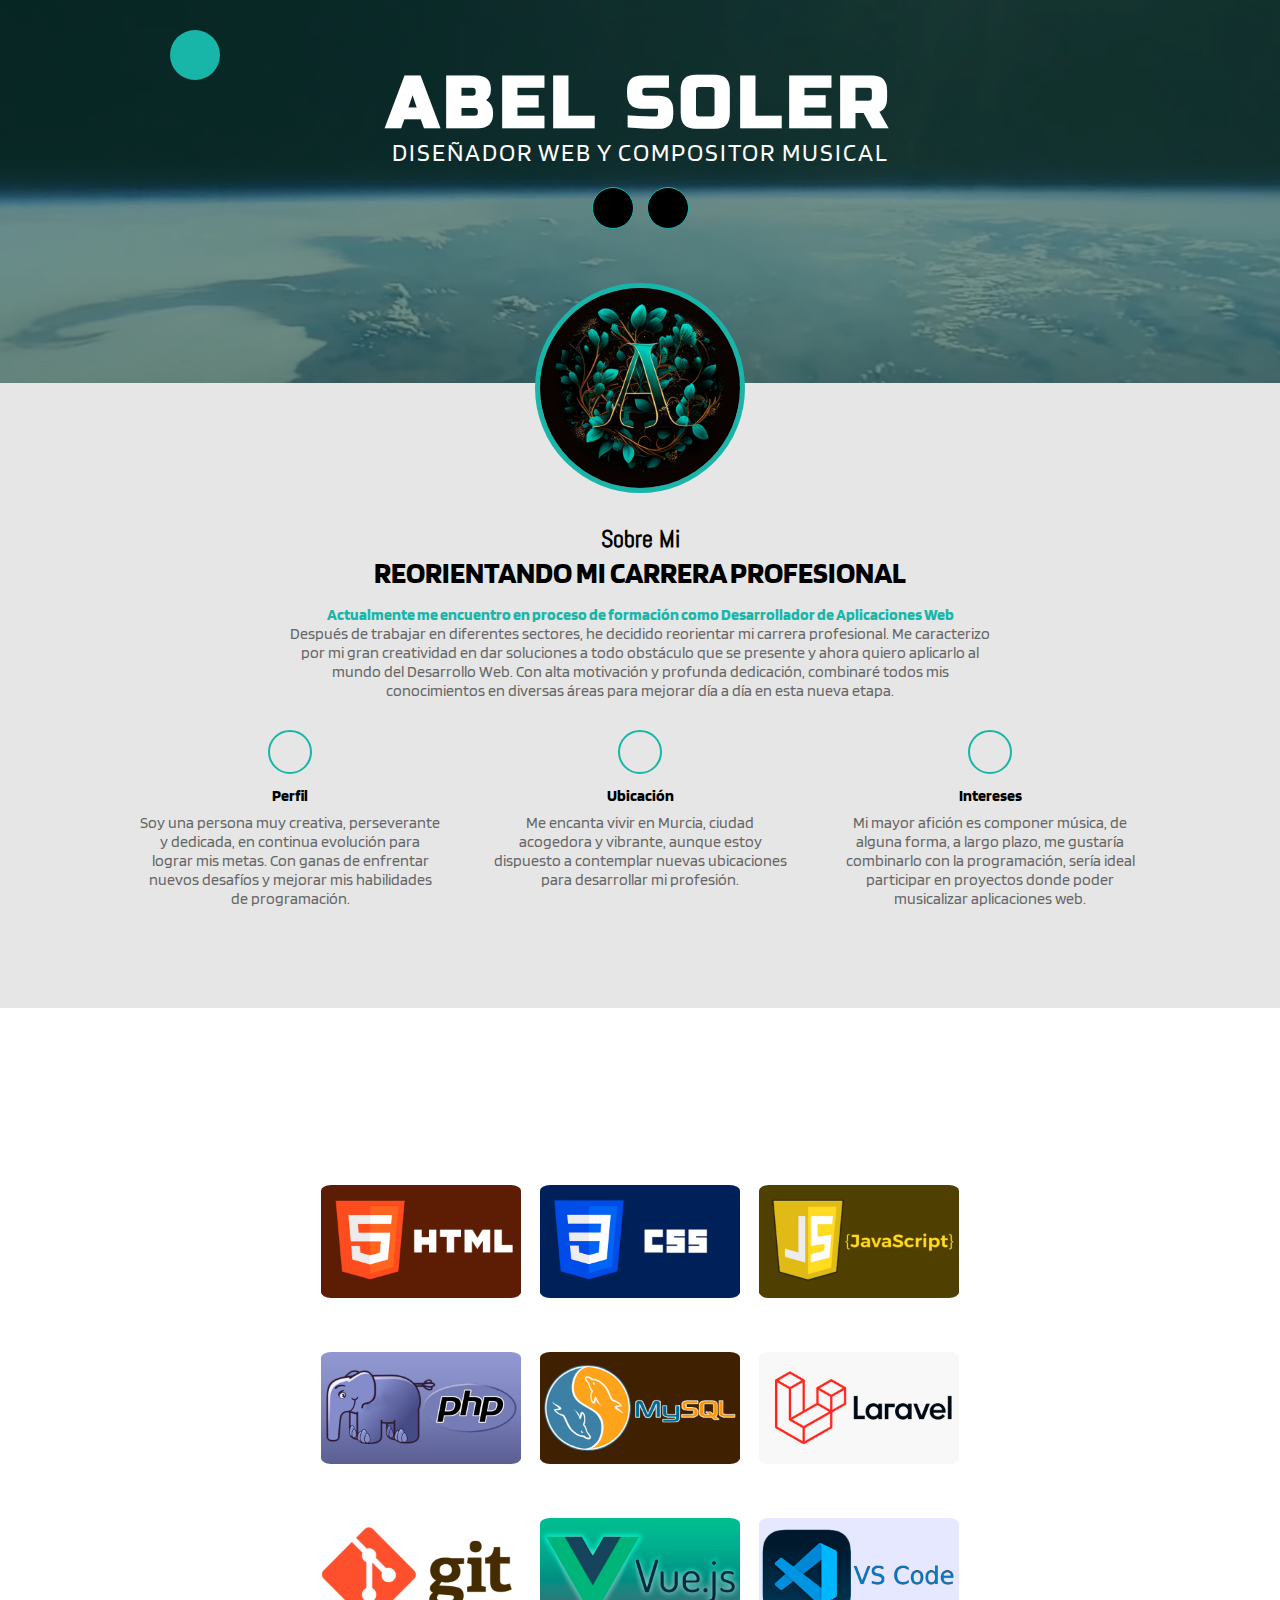
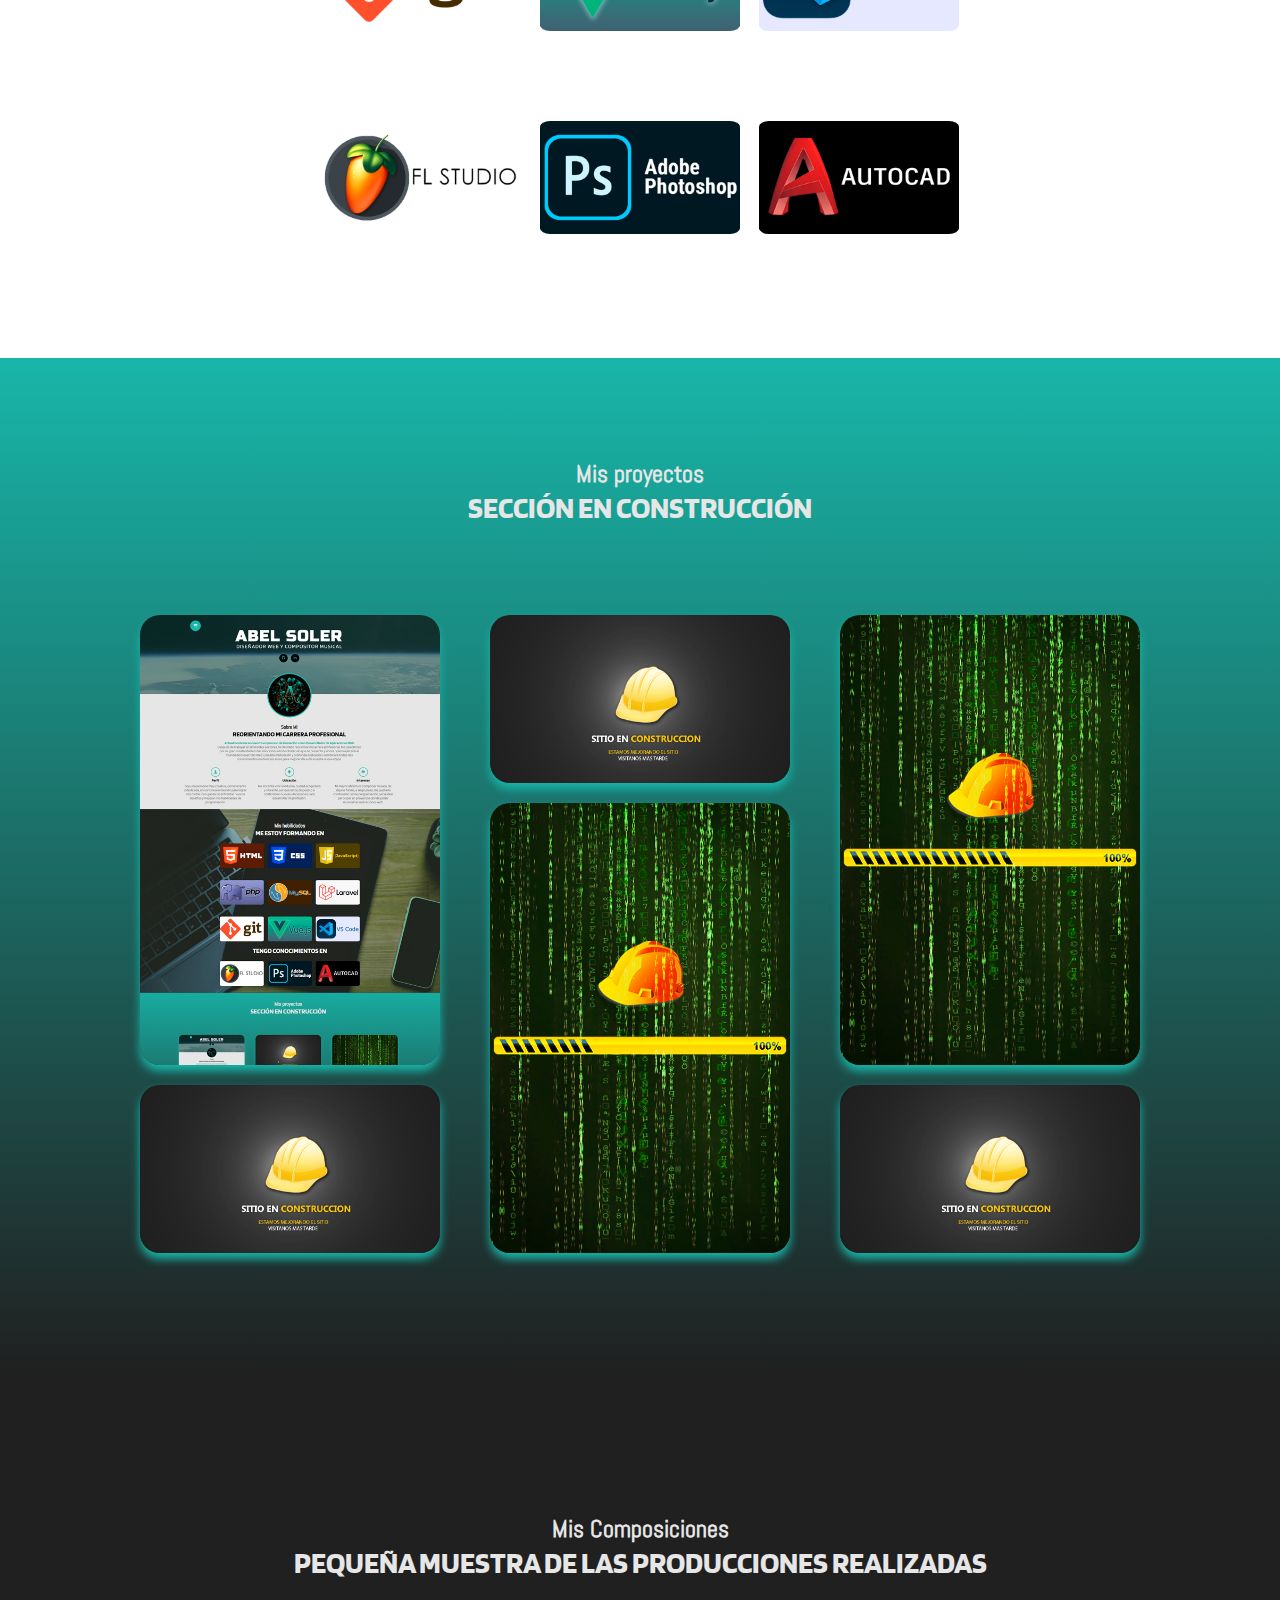
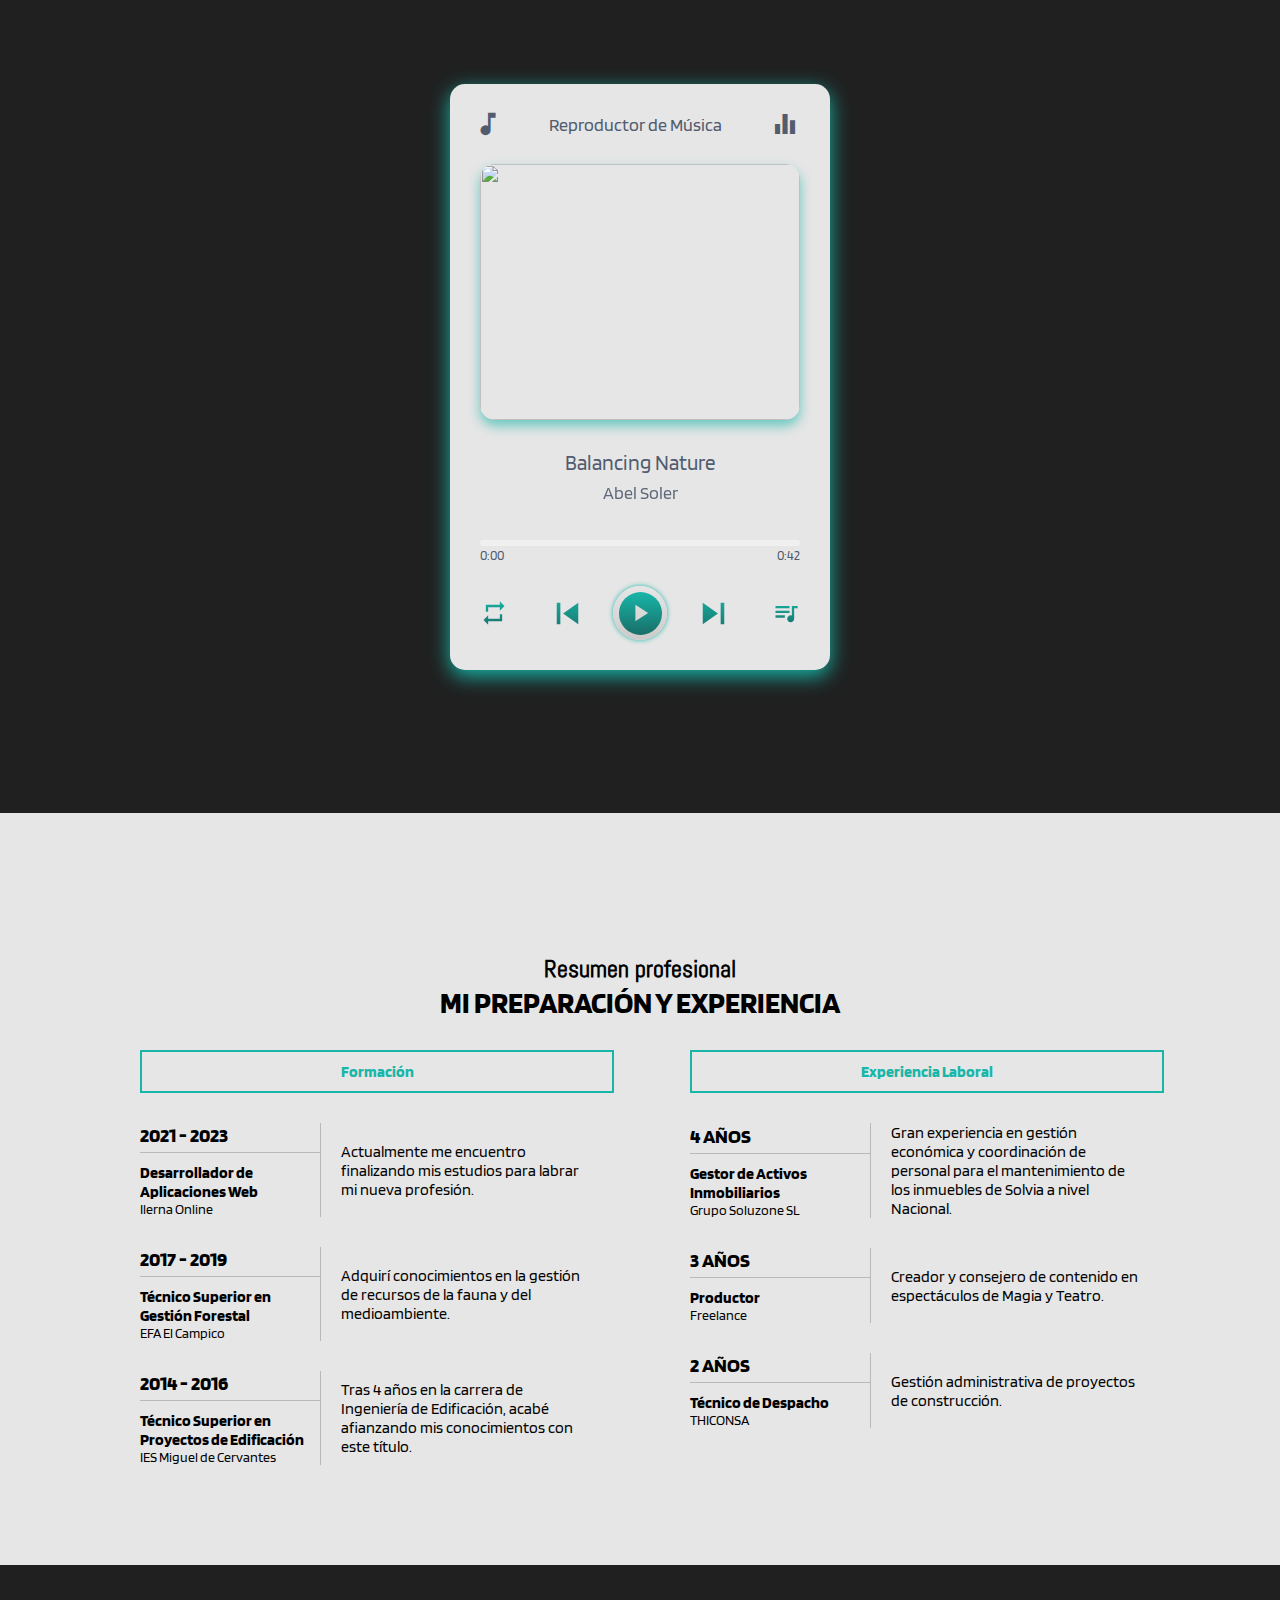
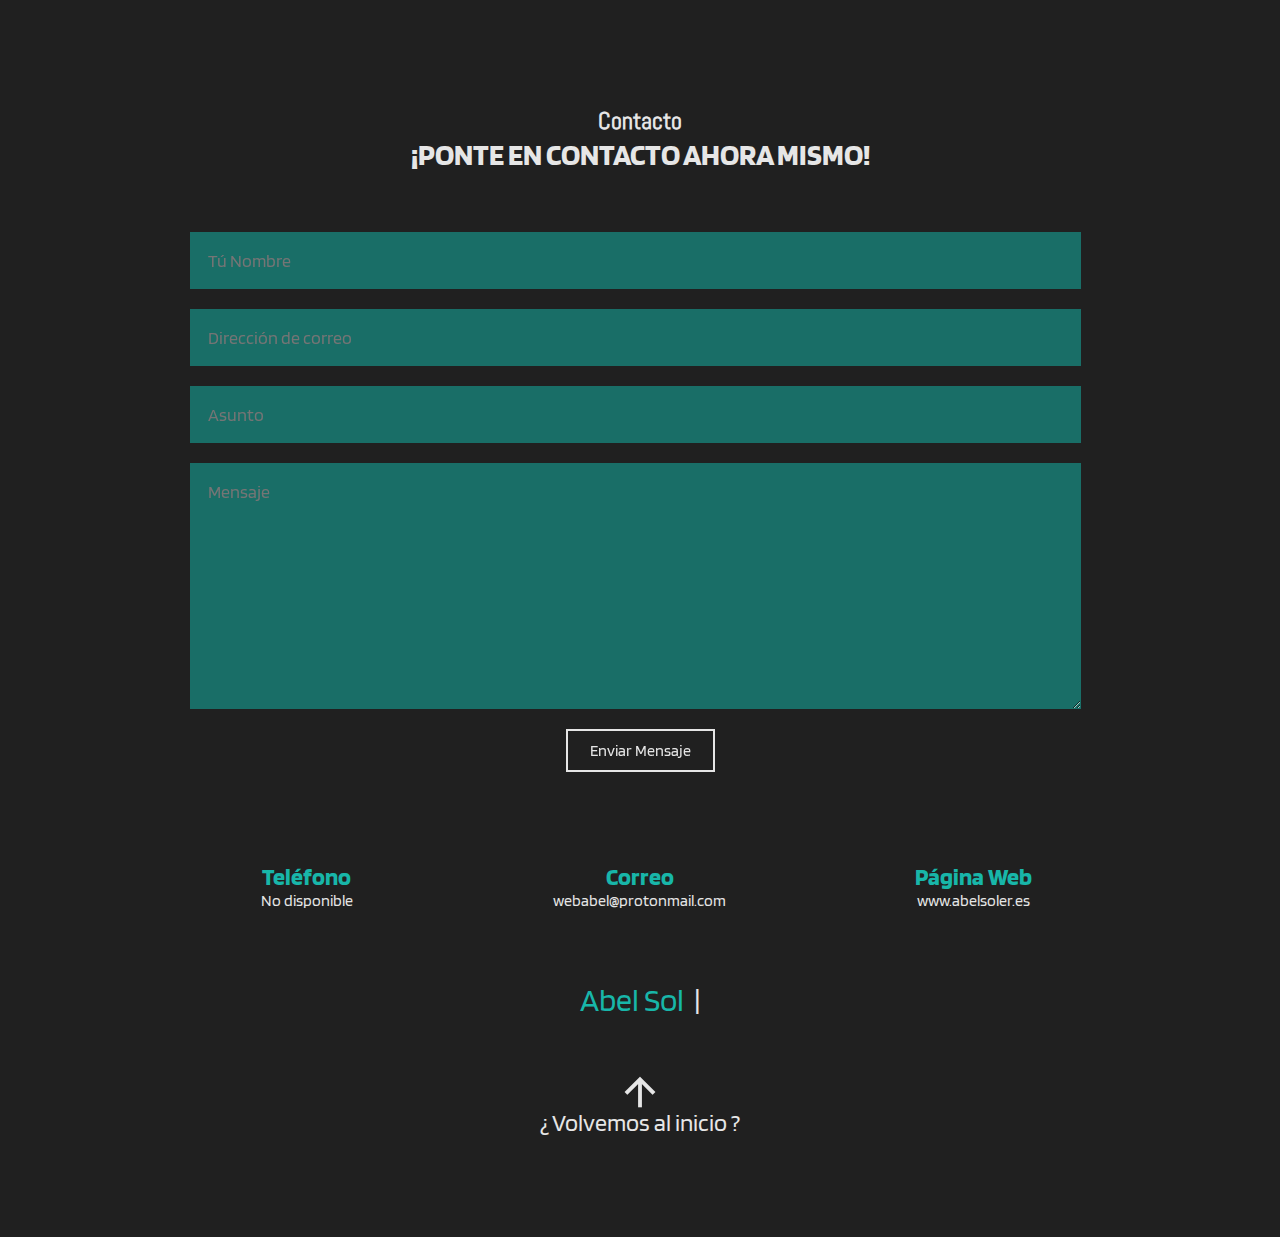
==== index.html @ 02f2af90 "seccion habilidades y logo modificados" ====
<!DOCTYPE html>
<html lang="es">
<head>
    <meta charset="UTF-8">
    <meta http-equiv="X-UA-Compatible" content="IE=edge">
    <link rel="stylesheet" href="https://cdnjs.cloudflare.com/ajax/libs/font-awesome/6.2.1/css/all.min.css" integrity="sha512-MV7K8+y+gLIBoVD59lQIYicR65iaqukzvf/nwasF0nqhPay5w/9lJmVM2hMDcnK1OnMGCdVK+iQrJ7lzPJQd1w==" crossorigin="anonymous" referrerpolicy="no-referrer" />
    <meta name="viewport" content="width=device-width, initial-scale=1.0">
    <link rel="icon" href="img/foto.png">
    <link rel="stylesheet" href="https://cdnjs.cloudflare.com/ajax/libs/aos/2.3.4/aos.css" />
    <link rel="stylesheet" href="css/estilo.css">
    <link rel="stylesheet" href="https://fonts.googleapis.com/icon?family=Material+Icons">
    <title>ABEL SOLER</title>
</head>
<body>
    <!-- SECCION INICIO -->
    <section class="inicio" id="inicio">
        <div class="contenido-seccion">
            <header>
                <div class="nav-bar" onclick="mostrarOcultarMenu()">
                    <i class="fa-solid fa-bars"></i>
                </div>
                <nav id="nav" class="nav" >
                    <a href="#inicio">Inicio</a>
                    <a href="#sobremi">Sobre mí</a>
                    <a href="#habilidades">Habilidades</a>
                    <a href="#proyectos">Mis Proyectos</a>
                    <a href="#musicplayer">Mis Composiciones</a>
                    <a href="#resumen">Resumen profesional</a>
                    <a href="#contacto">Contacto</a>
                </nav>
                <!--<div class="logo">
                    M<span class="color">S</span>
                </div>-->
            </header>
            <div class="info">
                <h1>ABEL <span>SOLER</span></h1>
                <h2>DISEÑADOR WEB Y <span>COMPOSITOR MUSICAL</span></h2>
                <div class="redes">
                    <a href="https://github.com/AbelSolerDev" target="_blank">
                        <i class="fa-brands fa-github"></i>
                    </a>
                    <!--<a href="#"><i class="fa-brands fa-facebook-f"></i></a>-->
                    <!--<a href="#"><i class="fa-brands fa-square-instagram"></i></a>-->
                    <!--<a href="#"><i class="fa-brands fa-youtube"></i></a>-->
                    <a href="https://www.linkedin.com/in/abel-soler-8ba374a0" target="_blank">
                        <i class="fa-brands fa-linkedin-in"></i>
                    </a>
                   <!-- <a href="#"><i class="fa-brands fa-pinterest-p"></i></a>-->
                </div>
            </div>
            <div class="foto">
                <img src="img/foto.png" alt="">
            </div>
        </div>
    </section>

    <!-- SECCION SOBRE MI -->
    <section class="sobremi" id="sobremi">
        <div class="contenido-seccion">
            <h2 class="titulo-seccion">Sobre Mi</h2>
            <h3>Reorientando mi carrera profesional</h3>

            <p class="especial">Actualmente me encuentro en proceso de formación como Desarrollador de Aplicaciones Web</p>
            <p>
                Después de trabajar en diferentes sectores, he decidido reorientar mi carrera profesional. 
                Me caracterizo por mi gran creatividad en dar soluciones a todo obstáculo que se presente y ahora quiero aplicarlo al mundo del Desarrollo Web.
                Con alta motivación y profunda dedicación, combinaré todos mis conocimientos en diversas áreas para mejorar día a día en esta nueva etapa.
            </p>

            <div class="fila">
                <div class="col">
                    <i class="fa-solid fa-user"></i>
                    <span class="titulo-detalle">Perfil</span>
                    <p>Soy una persona muy creativa, perseverante y dedicada, en continua evolución para lograr mis metas. Con ganas de enfrentar nuevos desafíos y mejorar mis habilidades de programación.<noscript></noscript></p>
                </div>
                <div class="col">
                    <i class="fa-solid fa-location-pin"></i>
                    <span class="titulo-detalle">Ubicación</span>
                    <p>Me encanta vivir en Murcia, ciudad acogedora y vibrante, aunque estoy dispuesto a contemplar nuevas ubicaciones para desarrollar mi profesión.</p>
                </div>
                <div class="col">
                    <i class="fa-solid fa-flag"></i>
                    <span class="titulo-detalle">Intereses</span>
                    <p>Mi mayor afición es componer música, de alguna forma, a largo plazo, me gustaría combinarlo con la programación, sería ideal participar en proyectos donde poder musicalizar aplicaciones web.</p>
                </div>
            </div>
        </div>
    </section>

    <!-- SECCION HABILIDADES -->
    <section class="habilidades" id="habilidades">
        <div class="contenido-seccion">
            <h2 class="titulo-seccion">Mis habilidades</h2>
            <h3>Me estoy formando en</h3>

            <div class="fila">
                <div class="col">
                    <img src="img/LOGOS PROGRAMAS/HTML.png" alt="html" data-aos="fade-up" data-aos-delay="100">
                    <img src="img/LOGOS PROGRAMAS/CSS.png" alt="CSS" data-aos="fade-up" data-aos-delay="200">
                    <img src="img/LOGOS PROGRAMAS/jscript.png" alt="js" data-aos="fade-up" data-aos-delay="300">
                </div>
                <div class="col">
                    <img src="img/LOGOS PROGRAMAS/php.png" alt="php" data-aos="fade-up" data-aos-delay="100">
                    <img src="img/LOGOS PROGRAMAS/mysql.png" alt="mysql" data-aos="fade-up" data-aos-delay="200">
                    <img src="img/LOGOS PROGRAMAS/Laravel.png" alt="Laravel" data-aos="fade-up" data-aos-delay="300">
                </div>
                <div class="col">
                    <img src="img/LOGOS PROGRAMAS/git.png" alt="git" data-aos="fade-up" data-aos-delay="100">
                    <img src="img/LOGOS PROGRAMAS/vue.png" alt="vue" data-aos="fade-up" data-aos-delay="200">
                    <img src="img/LOGOS PROGRAMAS/VSCODE.png" alt="VSCODE" data-aos="fade-up" data-aos-delay="300">
                </div>
            </div>
            <h3>Tengo conocimientos en</h3>
            <div class="fila">
                <div class="col">
                    <img src="img/LOGOS PROGRAMAS/flstudio.png" alt="flstudio" data-aos="fade-up" data-aos-delay="100">
                    <img src="img/LOGOS PROGRAMAS/photoshop.png" alt="photoshop" data-aos="fade-up" data-aos-delay="200">
                    <img src="img/LOGOS PROGRAMAS/autocad.png" alt="autocad" data-aos="fade-up" data-aos-delay="300">
                </div>
            </div>
        </div>
    </section>

        <!-- SECCION PROYECTOS -->
        <section class="proyectos" id="proyectos">
            <div class="contenido-seccion">
                <h2 class="titulo-seccion">Mis proyectos</h2>
                <h3>Sección en construcción</h3>
                <div class="fila">
                    <div class="col">
                        <div class="trabajo" onclick="subirInicio()" data-aos="fade-up" data-aos-delay="100">
                            <img src="img/proyectos/t1.jpg" alt="">
                            <p class="desc" > Mi Portfolio</p>  
                        </div>
                        <a href="#inicio"></a>
                        <div class="trabajo" data-aos="fade-up" data-aos-delay="100">
                            <img src="img/proyectos/t10.gif" alt="">
                            <p class="desc">Proyecto 4</p>
                        </div>
                        <!--<div class="trabajo">
                            <img src="img/proyectos/t3.jpg" alt="">
                            <p class="desc">Trabajo 3</p>
                        </div>-->
                    </div>
                    <div class="col">
                        <div class="trabajo" data-aos="fade-up" data-aos-delay="200">
                            <img src="img/proyectos/t4.gif" alt="">
                            <p class="desc">Proyecto 2</p>
                        </div>
                        <div class="trabajo" data-aos="fade-up" data-aos-delay="350">
                            <img src="img/proyectos/t5.jpg" alt="">
                            <p class="desc">Proyecto 5</p>
                        </div>
                        <!--<div class="trabajo">
                            <img src="img/proyectos/t6.jpg" alt="">
                            <p class="desc">Trabajo 6</p>
                        </div>-->
    
                    </div>
                    <div class="col">
                        <div class="trabajo" data-aos="fade-up" data-aos-delay="300">
                            <img src="img/proyectos/t12.jpg" alt="">
                            <p class="desc">Proyecto 3</p>
                        </div>
                        <div class="trabajo" data-aos="fade-up" data-aos-delay="200">
                            <img src="img/proyectos/t7.gif" alt="">
                            <p class="desc">Proyecto 6</p>
                        </div>
                        <!--<div class="trabajo">
                            <img src="img/proyectos/t9.jpg" alt="">
                            <p class="desc">Trabajo 9</p>
                        </div>
    
                        <div class="trabajo">
                            <img src="img/proyectos/t11.jpg" alt="">
                            <p class="desc">Trabajo 11</p>-->
                        </div>
                    </div>
                </div>
            </div>
        </section>

    <!-- MusicPlayer -->
    <section class="musicplayer" id="musicplayer">

        <div class="contenido-seccion">

            <h2 class="titulo-seccion">Mis Composiciones</h2>
            <h3>Pequeña muestra de las producciones realizadas</h3>
            <canvas id="canvas"> </canvas>
            <div class="wrapper" data-aos="fade-up" data-aos-duration="400">
                <div class="top-bar">
                    <i class="material-icons">music_note</i>
                        <span>Reproductor de Música</span>
                    <i class="material-icons">equalizer</i>
                </div>
                <div class="img-area"  data-aos="flip-right" data-aos-duration="2000">
                    <img src="" alt="">
                </div>
                <div class="song-details">
                    <p class="name"></p>
                    <p class="artist"></p>
                </div>
                <div class="progress-area">
                    <div class="progress-bar">
                        <audio id="main-audio" src=""></audio>
                    </div>
                    <div class="song-timer">
                        <span class="current-time">0:00</span>
                        <span class="max-duration">0:00</span>
                    </div>
                </div>
                <div class="controls">
                    <i id="repeat-plist" class="material-icons" title="Playlist looped">repeat</i>
                    <i id="prev" class="material-icons">skip_previous</i>
                    <div class="play-pause">
                        <i class="material-icons play">play_arrow</i>
                    </div>
                    <i id="next" class="material-icons">skip_next</i>
                    <i id="more-music" class="material-icons">queue_music</i>
                </div>
                <div class="music-list">
                    <div class="header">
                        <div class="row">
                            <i class= "list material-icons">queue_music</i>
                            <span>Music list</span>
                        </div>
                        <i id="close" class="material-icons">close</i>
                    </div>
                    <ul>
                        <!-- Aquí la lista de li que viene de JS -->
                    </ul>
                </div>
            </div> 
        </div>    
    </section>
    

    <!-- SECCION RESUMEN -->
    <section class="resumen" id="resumen">
        <div class="contenido-seccion">
            <h2 class="titulo-seccion">Resumen profesional</h2>
            <h3>Mi preparación y experiencia</h3>
            <div class="info">
                <div class="col">
                    <span class="titulo" data-aos="zoom-in" data-aos-delay="100">Formación</span>
                    <table>
                        <tr>
                            <td class="datos">
                                <h3>2021 - 2023</h3>
                            </td>
                            <td rowspan="2" class="descripcion">
                                Actualmente me encuentro finalizando mis estudios para labrar mi nueva profesión.
                            </td>
                        </tr>
                        <tr>
                            <td>
                                <h4>Desarrollador de Aplicaciones Web</h4>
                                <p>Ilerna Online</p>
                                <!--<span class="promedio">8.9 PG</span>-->
                            </td>
                        </tr>
                    </table>
                    <table>
                        <tr>
                            <td class="datos">
                                <h3>2017 - 2019</h3>
                            </td>
                            <td rowspan="2" class="descripcion">
                                Adquirí conocimientos en la gestión de recursos de la fauna y del medioambiente.
                            </td>
                        </tr>
                        <tr>
                            <td>
                                <h4>Técnico Superior en Gestión Forestal</h4>
                                <p>EFA El Campico</p>
                                <!--<span class="promedio">8.9 PG</span>-->
                            </td>
                        </tr>
                    </table>
                    <table>
                        <tr>
                            <td class="datos">
                                <h3>2014 - 2016</h3>
                            </td>
                            <td rowspan="2" class="descripcion">
                                Tras 4 años en la carrera de Ingeniería de Edificación, acabé afianzando mis conocimientos con este título.
                            </td>
                        </tr>
                        <tr>
                            <td>
                                <h4>Técnico Superior en Proyectos de Edificación</h4>
                                <p>IES Miguel de Cervantes</p>
                                <!--<span class="promedio">8.9 PG</span>-->
                            </td>
                        </tr>
                    </table>
                </div>
                <div class="col">
                    <span class="titulo" data-aos="zoom-in" data-aos-delay="100">Experiencia Laboral</span>
                    <table>
                        <tr>
                            <td class="datos">
                                <h3>4 Años</h3>
                            </td>
                            <td rowspan="2" class="descripcion">
                                Gran experiencia en gestión económica y coordinación de personal para el mantenimiento de los inmuebles de Solvia a nivel Nacional.
                            </td>
                        </tr>
                        <tr>
                            <td>
                                <h4>Gestor de Activos Inmobiliarios</h4>
                                <p>Grupo Soluzone SL</p>
                               
                            </td>
                        </tr>
                    </table>
                    <table>
                        <tr>
                            <td class="datos">
                                <h3>3 Años</h3>
                            </td>
                            <td rowspan="2" class="descripcion">
                                Creador y consejero de contenido en espectáculos de Magia y Teatro.
                            </td>
                        </tr>
                        <tr>
                            <td>
                                <h4>Productor</h4>
                                <p>Freelance</p>
                            </td>
                        </tr>
                    </table>
                    <table>
                        <tr>
                            <td class="datos">
                                <h3>2 Años</h3>
                            </td>
                            <td rowspan="2" class="descripcion">
                                Gestión administrativa de proyectos de construcción.
                            </td>
                        </tr>
                        <tr>
                            <td>
                                <h4>Técnico de Despacho</h4>
                                <p>THICONSA</p>
                            </td>
                        </tr>
                    </table>
                </div>
            </div>
        </div>
    </section>

    <!-- SECCION CONTACTO -->
    <section class="contacto" id="contacto">
        <div class="contenido-seccion">
            <h2 class="titulo-seccion">Contacto</h2>
            <h3>¡Ponte en contacto ahora mismo!</h3>

            <div class="fila"  data-aos="zoom-in" data-aos-delay="150">
                <!-- Formulario -->
                <div class="col">
                    <form action="https://formsubmit.co/webabel@protonmail.com" method="POST">
                        <input type="text" name="name" placeholder="Tú Nombre">
                        <!--<input type="text" placeholder="Número de teléfono">-->
                        <input type="text" name="email" placeholder="Dirección de correo">
                        <input type="text" name="subjetct" placeholder="Asunto">
                        <textarea name="comments" id="" cols="30" rows="10" placeholder="Mensaje"></textarea>
                        <button>
                            Enviar Mensaje  <i class="fa-solid fa-paper-plane"></i>
                            <span class="overlay"></span>
                        </button>
                    </form>
                </div>
            </div>
            <div class="fila">
                <!-- Resumen Contacto -->
                <div class="col"  data-aos="zoom-in" data-aos-delay="100">
                    <h2>
                        <i class="fa-solid fa-phone"></i> Teléfono
                    </h2>
                    <span class="info-contacto">No disponible</span>
                </div>
                <div class="col" data-aos="zoom-in" data-aos-delay="200">
                    <h2>
                        <i class="fa-solid fa-envelope"></i> Correo
                    </h2>
                    <span class="info-contacto">webabel@protonmail.com</span>
                </div>
                <div class="col" data-aos="zoom-in" data-aos-delay="300">
                    <h2>
                        <i class="fa-solid fa-globe"></i> Página Web
                    </h2>
                    <span class="info-contacto">www.abelsoler.es</span>
                </div>
            </div>
        </div>
        <div class="footer" data-aos="zoom-in" data-aos-delay="100">
            <div class='console-container'>
                <span id='text'></span>
                <div class='console-underscore' id='console'>
                    &#124;
                </div>
            </div>
            <!--<h4> { Abel Soler 2023 © } </h4>-->
        </div>
        <div class="go-up" onclick="subirInicio()" data-aos="zoom-in" data-aos-delay="200">
            <i class="material-icons">arrow_upward</i>
            <div>¿ Volvemos al inicio ?</div>
        </div>
    </section>
    <script>
        function subirInicio (){
          document.getElementById('inicio').scrollIntoView({ behavior: 'smooth' })
        }
    </script>

    <script src="js/music-list.js"></script>
    <script src="js/app.js"></script>
    <script src="https://cdn.jsdelivr.net/npm/aos@2.3.4/dist/aos.js"></script>
    <script>
        document.addEventListener("DOMContentLoaded", function() {
            // Inicializar AOS
            AOS.init({
                duration: 800, // Duración en milisegundos de las animaciones, omita para el predeterminado (valor recomendado)
                easing: "ease-out", // Función de curva de tiempo utilizada para la animación, ligeramente mejor que "ease-in-out"
                offset: 50, // Desplazamiento (en px) desde el borde superior de la ventana visual antes de activar una animación determinada,
                delay: 100, // Retrasar opcionalmente el inicio de una animación (medido en ms), útil para fusionar animaciones en ráfagas.
            });
        });
      </script>
</body>
</html>
---- css/estilo.css ----
/* importamos las fuentes */
@import url('https://fonts.googleapis.com/css2?family=Abel&family=Blinker:wght@200;300;400;600;700&family=Russo+One&display=swap');
*{
    font-family: 'Blinker', sans-serif;
    margin: 0;
    padding: 0;
}
html{
    scroll-behavior: smooth;
}

/* SECCION INICIO */
.inicio{
    background: linear-gradient(rgba(0,0,0,.3), rgba(0,0,0,.3)),
    url("../img/fondo.jpg");
    background-size: cover;
    background-position: center center;
    color: #fff;
}
.inicio .contenido-seccion{
    max-width: 1000px;
    margin: auto;
    text-align: center;
    padding: 0 10px;
}
.inicio .contenido-seccion header{
    padding: 30px;
}
/* menu lateral */
.inicio .contenido-seccion header nav{
    position: fixed;
    margin-left: 60px;
    background-color: #18b6a9;
    padding: 15px;
    border-radius: 10px;
    text-align: left;
    z-index: 1000;
    display: none;
}
.inicio .contenido-seccion header nav a{
    display: block;
    color: #fff;
    text-decoration: none;
    margin-bottom: 10px;
    font-weight: bold;
}
/* ****** */
.inicio .contenido-seccion header .logo{
    font-weight: bold;
    font-size: 2.5rem;
    font-family: 'Abel', sans-serif;
    text-shadow: 0 0 35px #fff;
}
.inicio .contenido-seccion header .logo .color{
    color: #18b6a9;
    font-family: 'Abel', sans-serif;
}
.inicio .contenido-seccion header .nav-bar{
    position: fixed;
    background-color: #18b6a9;
    font-size: 20px;
    width: 50px;
    height: 50px;
    border-radius: 50%;
    line-height: 50px;
    cursor: pointer;
    transition: .3s;
}
.inicio .contenido-seccion header .nav-bar:hover{
    box-shadow: 0 0 35px #fff;
}
.inicio .contenido-seccion .info{
    padding-bottom: 130px;
}
.inicio .contenido-seccion .info h1{
    font-family: 'Russo One', sans-serif;
    font-size: 4.5rem;
    letter-spacing: 5px;
}
.inicio .contenido-seccion .info h1 span{
    font-family: 'Russo One', sans-serif;
    font-size: 4.5rem;
    letter-spacing: 5px;
}
.inicio .contenido-seccion .info h2{
    font-weight: normal;
    font-size: 25px;
    margin-top: -10px;
    letter-spacing: 2px;
}
.inicio .contenido-seccion .info h2 span{
    font-weight: normal;
    font-size: 25px;
    margin-top: -10px;
    letter-spacing: 2px;
}
.inicio .contenido-seccion .info .redes{
    margin: 20px 0;
}
.inicio .contenido-seccion .info .redes a{
    display: inline-block;
    text-decoration: none;
    background-color: #000;
    color: #18b6a9;
    border: 1px solid #18b6a9;
    border-radius: 50%;
    width: 40px;
    height: 40px;
    line-height: 40px;
    margin: 0 5px;
    transition: .3s;
}
.inicio .contenido-seccion .info .redes a:hover{
    color: #fff;
    background-color: #18b6a9;
    box-shadow: 0 0 20px #fff;
}
.inicio .contenido-seccion .foto{
    position: relative;
}
.inicio .contenido-seccion .foto img{
    max-width: 200px;
    border-radius: 50%;
    border: 5px solid #18b6a9;
    position: absolute;
    left: 50%;
    top: -100px;
    transform: translateX(-50%);
}
/* estilos generales */
.titulo-seccion{
    font-family: 'Abel', sans-serif;
    font-size: 1.5rem;
}
/* SECCION SOBRE MI */
.sobremi{
    background-color: #e6e6e6;
    padding: 140px 0 100px 0;
    text-align: center;
}
.sobremi .contenido-seccion{
    max-width: 1000px;
    margin: auto;
    padding: 0 10px;
}
.sobremi .contenido-seccion h3{
    text-transform: uppercase;
    font-size: 30px;
}
.sobremi .contenido-seccion .especial{
    color: #18b6a9;
    font-weight: bold;
    margin-top: 15px;
}
.sobremi .contenido-seccion p{
    max-width: 700px;
    margin: auto;
    color: #666;
}
.sobremi .contenido-seccion .fila{
    display: flex;
    margin-top: 30px;
    justify-content: space-between;
}
.sobremi .contenido-seccion .fila .col{
    width: 30%;
}
.sobremi .contenido-seccion .fila .col i{
    color: #18b6a9;
    display: inline-block;
    width: 40px;
    height: 40px;
    border: 2px solid #18b6a9;
    line-height: 40px;
    border-radius: 50%;
}
.sobremi .contenido-seccion .fila .col span{
    display: block;
    font-weight: bold;
    margin: 8px 0;
}
/* SECCION HABILIDADES */
.habilidades{
    padding: 80px 0 100px 0;
    text-align: center;
    background: linear-gradient(rgba(0,0,0,.3), rgba(0,0,0,.3)),
    url("../img/habilidades.jpg");
    background-size: cover;
    background-attachment: fixed;
    background-position: center center;
    color: #fff;
}
.habilidades .contenido-seccion{
    max-width: 1000px;
    margin: auto;
    padding: 0px 10px;
}
.habilidades .contenido-seccion h3{
    text-transform: uppercase;
    font-size: 30px;
}

.habilidades img {
    width: 20%;
    margin: 0.8%;
    margin-top: 30px;
    margin-bottom: 20px;
    border-radius: 5%;
    /* cambia el estilo de fondo por efecto de filtro 
    filter: grayscale(0.5) brightness(50%);*/
    transition: .5s ease-in-out;
}

.habilidades img.hover-color {
  /* usado para aplicar el efecto de sobre-fondo */
  filter: none; 
  transform: scale(1.02);
  /*Color deseado para la imagen cuando el mouse esté encima*/
  background-color: #18b6a9;
  /*Agregar suavidad a la transición*/
  transition: background-color 0.6s ease-in-out;
}

.habilidades img.hover-color.brightness-half {
    /* Cambiar sobre todo el brillo de la imagen */
    filter: brightness(50%);
}

/* SECCION MIS PROYECTOS */
.proyectos{
    /*background-color: #e6e6e6;*/
    background: linear-gradient(#18b6a9 0%,  #202020 100%);
    padding: 100px 0 100px 0;
    text-align: center;
}
.proyectos .contenido-seccion{
    max-width: 1000px;
    margin: auto;
    padding: 0 10px;
}
.proyectos .contenido-seccion h2{
    color: #e6e6e6;
   /* font-weight: normal;
    font-size: 25px;
    margin-top: -10px;
    letter-spacing: 2px;*/
}
.proyectos .contenido-seccion h3{
    color: #e6e6e6;
    text-transform: uppercase;
    font-size: 30px;
    padding-bottom: 90px;
}
/*#proyectos{
    background-color: #262626;
    margin: 30px 0;
    border-radius: 10px;
    padding: 40px;
}*/

.proyectos .fila{
    display: flex;
    justify-content: space-between;
}
.proyectos .fila .col{
    width: 30%;
}
.proyectos .fila .trabajo{
    border-radius: 20px;
    overflow: hidden;
    position: relative;
    margin-bottom: 20px;
    box-shadow: 0px 6px 10px #18b6a9/*rgba(0,0,0,0.15)*/;
}
.proyectos .fila img{
    box-shadow: 0px 6px 10px #18b6a9/*rgba(0,0,0,0.15)*/;
}
.proyectos .fila .trabajo .desc{
    position: absolute;
    top: 0;
    left: 0;
    width: 100%;
    height: 100%;
    background: #e6e6e6/*rgba(0, 0, 0, .7)*/;
    opacity: 0;
    cursor: pointer;
    transition: .4s;
    display: flex;
    justify-content: center;
    align-items: center;
    font-weight: bold;
    color: #196e67;
    font-size:  40px;
}
.proyectos .fila .trabajo .desc:hover{
    opacity: 0.8;
}
.proyectos .fila img{
   width: 100%;
   display: block;
}

  /* SECCION REPRODUCTOR */
.musicplayer *{
    box-sizing: border-box;
}
.musicplayer *::before, *::after{
    padding: 0;
    margin: 0;
}

.musicplayer {
    /*    display: flex;*/
    align-items: center;
    /*justify-content: center;*/
    min-height: 100vh;
    /*background: linear-gradient(#18b6a9 0%, #e6e6e6 100%);*/
    background-color: #202020;
    padding: 140px 0 0px 0;
    text-align: center;
    z-index: -1;
}

/*frecuenciador de sonido
.musicplayer #canvas {
    position: absolute;
    margin-top: -40px;
    left: 35%;
    width: 30%;
    height: 70%;
    z-index: 0;
    /*mix-blend-mode: multiply;
}*/

.musicplayer .contenido-seccion{
    max-width: 1000px;
    margin: auto;
    padding: 0 10px;
}
.musicplayer .contenido-seccion h2{
    color: #e6e6e6;
    z-index: 4;
    /*mix-blend-mode: exclusion;*/
}
.musicplayer .contenido-seccion h3{
        text-transform: uppercase;
        font-size: 30px;
        color: #e6e6e6;
        padding-bottom: -50px;
        z-index: 5;
        /*mix-blend-mode: exclusion;*/
}
.musicplayer .wrapper{
    top: -50px;
    margin: auto;
    width: 380px;
    padding: 25px 30px;
    overflow: hidden;
    position: relative;
    border-radius: 15px;
    background: #e6e6e6;
    box-shadow: 0px 6px 20px #18b6a9/*rgba(0,0,0,0.15)*/;
    font-family: "Abel", sans-serif;
    z-index: 3;
}

.musicplayer .wrapper i{
    cursor: pointer;
}
.musicplayer .top-bar, .progress-area .song-timer, .controls, .music-list .header, .music-list ul li{
    display: flex;
    align-items: center;
    justify-content: space-between;
}
.musicplayer .top-bar i{
    font-size: 30px;
    color: #515C6F;
}
.musicplayer .top-bar i:first-child{
    margin-left: -7px;
}
.musicplayer .top-bar span{
    font-size: 18px;
    margin-left: -3px;
    color: #515C6F;
}
.musicplayer .img-area{
    width: 100%;
    height: 256px;
    overflow: hidden;
    margin-top: 25px;
    border-radius: 15px;
    box-shadow: 0px 6px 12px #1fb6a99f;
}
.musicplayer .img-area img{
    width: 100%;
    height: 100%;
    object-fit: cover;
}
.musicplayer .song-details{
    text-align: center;
    margin: 30px 0;
}
.musicplayer .song-details p{
    color: #515C6F;
}
.musicplayer .song-details .name{
    font-size: 21px;
}
.musicplayer .song-details .artist{
    font-size: 18px;
    opacity: 0.9;
    line-height: 35px;
}
.musicplayer .progress-area{
    height: 6px;
    width: 100%;
    border-radius: 50px;
    background: #f0f0f0;
    cursor: pointer;
}
.musicplayer .progress-area .progress-bar{
    height: inherit;
    width: 0%;
    position: relative;
    border-radius: inherit;
    background: linear-gradient(90deg,  #18b6a9 0%, #196e67 100%);
}
.musicplayer .progress-bar::before{
    content: "";
    position: absolute;
    height: 12px;
    width: 12px;
    border-radius: 50%;
    top: 50%;
    right: -5px;
    z-index: 2;
    opacity: 0;
    pointer-events: none;
    transform: translateY(-50%);
    background: inherit;
    transition: opacity 0.2s ease;
}
.musicplayer .progress-area:hover .progress-bar::before{
    opacity: 1;
    pointer-events: auto;
}
.musicplayer .progress-area .song-timer{
    margin-top: 2px;
}
.musicplayer .song-timer span{
    font-size: 13px;
    color: #515C6F;
}
.musicplayer .controls{
    margin: 40px 0 5px 0;
}
.musicplayer .controls i{
    font-size: 28px;
    user-select: none;
    background: linear-gradient(#18b6a9 0%, #196e67 100%);
    background-clip: text;
    -webkit-background-clip: text;
    -webkit-text-fill-color: transparent;
}
.musicplayer .controls i:nth-child(2), .controls i:nth-child(4){
    font-size: 43px;
}
.musicplayer .controls #prev{
    margin-right: -13px;
}
.musicplayer .controls #next{
    margin-left: -13px;
}
.musicplayer .controls .play-pause{
    height: 54px;
    width: 54px;
    display: flex;
    cursor: pointer;
    align-items: center;
    justify-content: center;
    border-radius: 50%;
    background: linear-gradient(#e6e6e6 0%, #cecaca 100%);
    box-shadow: 0px 0px 5px #18b6a9;
}
.musicplayer .play-pause::before{
    position: absolute;
    content: "";
    height: 43px;
    width: 43px;
    border-radius: inherit;
    background: linear-gradient(#18b6a9  0%, #196e67 100%);
}
.musicplayer .play-pause i{
    height: 43px;
    width: 43px;
    line-height: 43px;
    text-align: center;
    background: inherit;
    background-clip: text;
    -webkit-background-clip: text;
    -webkit-text-fill-color: transparent;
    position: absolute;
}
  
.musicplayer .music-list{
    position: absolute;
    background: #e6e6e6;
    width: 100%;
    left: 0;
    bottom: -55%;
    opacity: 0;
    pointer-events: none;
    z-index: 5;
    padding: 15px 30px;
    border-radius: 15px;
    box-shadow: 0px -5px 10px rgba(0,0,0,0.1);
    transition: all 0.15s ease-out;
    text-align: left;
}

.musicplayer .music-list.show{
    bottom: 0;
    opacity: 1;
    pointer-events: auto;
}
.musicplayer .header .row{
    display: flex;
    align-items: center;
    font-size: 19px;
    color: #515C6F;
}
.musicplayer .header .row i{
    cursor: default;
}
.musicplayer .header .row span{
    margin-left: 5px;
}
.musicplayer .header #close{
    font-size: 22px;
    color: #515C6F;
}
.musicplayer .music-list ul{
    margin: 10px 0;
    max-height: 260px;
    overflow: auto;
}
.musicplayer .music-list ul::-webkit-scrollbar{
    width: 0px;
}
.musicplayer .music-list ul li{
    list-style: none;
    display: flex;
    cursor: pointer;
    padding-bottom: 10px;
    margin-bottom: 5px;
    color: #515C6F;
    border-bottom: 1px solid #E5E5E5;
}
.musicplayer .music-list ul li:last-child{
    border-bottom: 0px;
}
.musicplayer .music-list ul li .row span{
    font-size: 17px;
}
.musicplayer .music-list ul li .row p{
    opacity: 0.9;
}
.musicplayer ul li .audio-duration{
    font-size: 16px;
}
.musicplayer ul li.playing{
    pointer-events: none;
    color: #196e67 ;
}



/* SECCION RESUMEN */
.resumen{
    /*background: linear-gradient(#e6e6e6 88%, #202020 100%);*/
    background-color: #e6e6e6;
    padding: 140px 0 100px 0;
    text-align: center;
}
.resumen .contenido-seccion{
    max-width: 1000px;
    margin: auto;
    padding: 0 10px;
}
.resumen .contenido-seccion h3{
    text-transform: uppercase;
    font-size: 30px;
}
.resumen .contenido-seccion .info{
    text-align: left;
    display: flex;
    justify-content: space-between;
    margin-top: 30px;
}
.resumen .contenido-seccion .info .col{
    width: 45%;
}
.resumen .contenido-seccion .info .col .titulo{
    width: 100%;
    text-align: center;
    display: inline-block;
    color: #18b6a9;
    font-weight: bold;
    border: 2px solid #18b6a9;
    padding: 10px;

}
.resumen .contenido-seccion .info .col table{
    margin-top: 30px;
    border-collapse: collapse;
}
.resumen .contenido-seccion .info .col table .datos{
    width: 40%;
    border-bottom: 1px solid #bab9b9;
}
.resumen .contenido-seccion .info .col table h4{
    margin-top: 10px;
}
.resumen .contenido-seccion .info .col table h3{
    font-size: 20px;
    margin-bottom: 5px;
}
.resumen .contenido-seccion .info .col table p{
    font-size: 14px;
}
.resumen .contenido-seccion .info .col table .promedio{
    display: block;
    color: #18b6a9;
    margin-top: 10px;
    font-weight: bold;
}
.resumen .contenido-seccion .info .col table .descripcion{
    border-left: 1px solid #bab9b9;
    padding-left: 20px;
}
/* SECCION CONTACTO */
.contacto{
    background-color: #202020;
    padding: 140px 0 100px 0;
    color: #e6e6e6;
    text-align: center;
}
.contacto .contenido-seccion{
    max-width: 1000px;
    margin: auto;
    padding: 0 10px;
}
.contacto .contenido-seccion h3{
    text-transform: uppercase;
    font-size: 30px;
}
.contacto .fila{
    display: flex;
}
.contacto .col{
    width: 90%;
    padding: 10px;
    position: relative;
}
.contacto .col input, .contacto .col textarea{
    display: block;
    width: 95%;
    padding: 18px;
    border: none;
    margin-bottom: 20px;
    background-color: #196e67;
    color: #e6e6e6;
    font-size: 18px;
}
.contacto button{
    cursor: pointer;
    background-color: transparent;
    border: 2px solid #e6e6e6;
    width: fit-content;
    display: block;
    margin: 20px auto;
    padding: 10px 22px;
    font-size: 16px;
    color: #e6e6e6;
    position: relative;
    z-index: 10;
}
.contacto button .overlay{
    position: absolute;
    top: 0;
    left: 0;
    width: 0;
    height: 100%;
    background-color: #18b6a9;
    z-index: -1;
    transition: 1s;
}
.contacto button:hover .overlay{
    width: 100%;
}
.contacto .col img{
    width: 100%;
}

.contacto .contenido-seccion .fila{
    display: flex;
    justify-content: space-around;
}
.contacto .contenido-seccion .fila .col{
    margin-top: 50px;
}
.contacto .contenido-seccion .fila .col h2{
    color: #18b6a9;
}
.contacto .footer {
    margin-top: 60px;
    color: #18b6a9;
}

.contacto .footer .hidden {
    opacity:0;
  }
.contacto .footer .console-container{
    font-family: 'Russo One', sans-serif;
    font-size:2em;
    text-align:center;
    height:200px;
    width:auto;
    display:block;
    /*position:absolute;*/
    color:#e6e6e6;
    top:0;
    bottom:0;
    left:0;
    right:0;
    margin:auto;
    margin-bottom: -100px;
}
.contacto .footer .console-underscore{
    display:inline-block;
    position:relative;
    /*top:-0.14em;
    left:10px;*/
    text-align: center;
}
.contacto .go-up{
    color:#e6e6e6;
    cursor: pointer;
}
.contacto .go-up i{
    transform: scale(1.9);
}
.contacto .go-up div{
    font-size: 1.5em;
}


/* SECCION RESPONSIVE */
@media screen and (max-width:800px){
    .inicio .contenido-seccion header nav{
        transform: scale(1.5);
        top: 9%;
        margin-left: 20%;
    }
    .inicio .contenido-seccion .info h1{
        letter-spacing: 9px;
    }
    .inicio .contenido-seccion .info h1 span{
        font-size: 94%;
        letter-spacing: 2px;
    }

    .inicio .contenido-seccion .info h2 span{
        margin-left: 8%;
    }

    .sobremi .contenido-seccion .fila{
        display: block;
    }
    .sobremi .contenido-seccion .fila .col{
        width: 80%;
        margin: auto;
        margin-top: 20px;
    }

    .habilidades .contenido-seccion .fila{
        display: block;
    }
    .habilidades .contenido-seccion .fila .col{
        width: 100%;
        /*text-align: center;*/
    }
    .habilidades .contenido-seccion .fila .col img{
        width: 25%;
        /*text-align: center;*/
    }
    .proyectos .fila .trabajo .desc{
        font-size:medium;
    }
    /*frecuenciador de sonido*/
    /*.musicplayer {
        padding-bottom: -300px;
    }
    .musicplayer #canvas {
        position: absolute;
        left: 0;
        /*margin-top: -50px;*/
        /*width: 100%;
        height: 90%;
        mix-blend-mode: multiply;
    }*/
    .musicplayer .wrapper{
        top: -50px;
        width: 95%;
        /*text-align: center;
        margin: auto;*/
    }
    .resumen .contenido-seccion .info{
        display: block;
    }
    .resumen .contenido-seccion .info .col{
        width: 90%;
        margin: auto;
    }
    .resumen .contenido-seccion .info .col .titulo{
        width: 95%;
        display: block;
        text-align: center;
    }
    .resumen .contenido-seccion .info .col table{
        margin-top: 10px;
        margin-bottom: 30px;
    }
    .contacto .contenido-seccion .fila{
        display: block;
    }
    .contacto .contenido-seccion .fila form{
        margin: auto;
    }
    .contacto .footer{
        margin-bottom: 10px;
        display: block;
    }
}
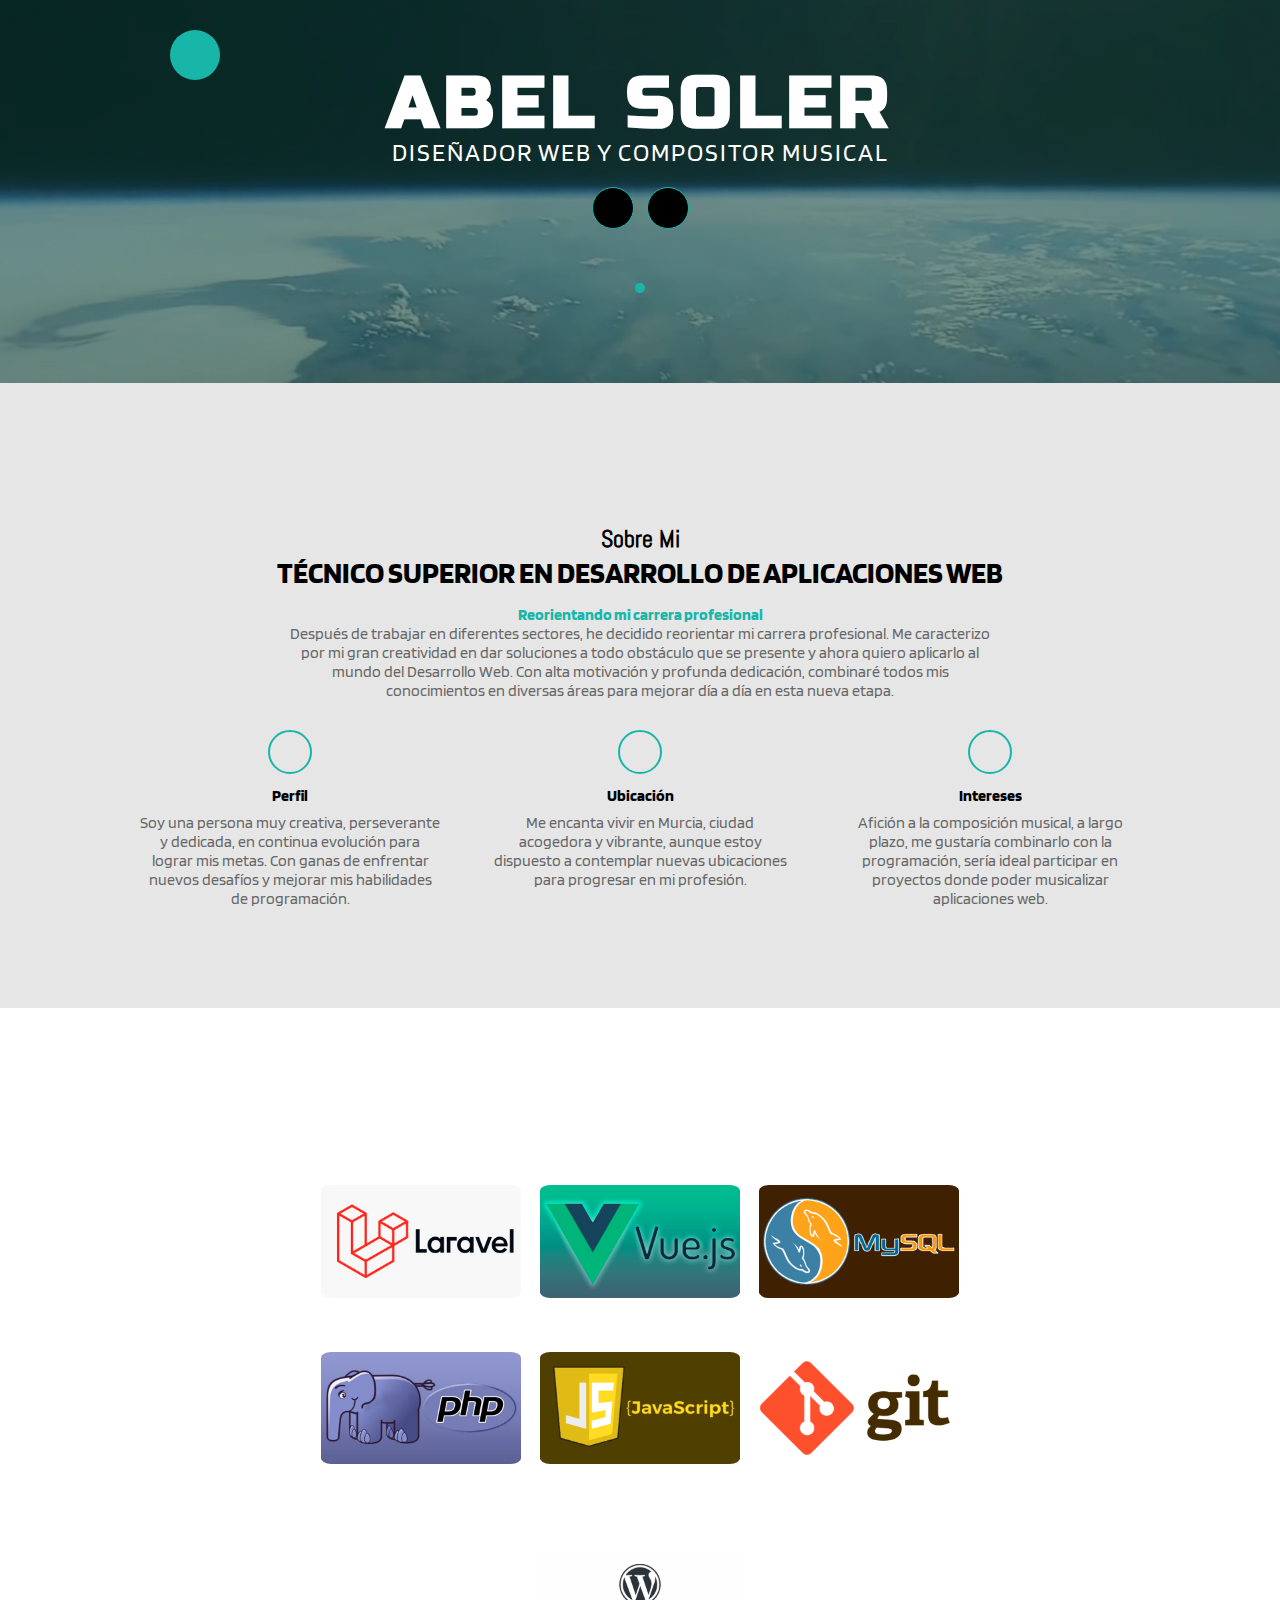
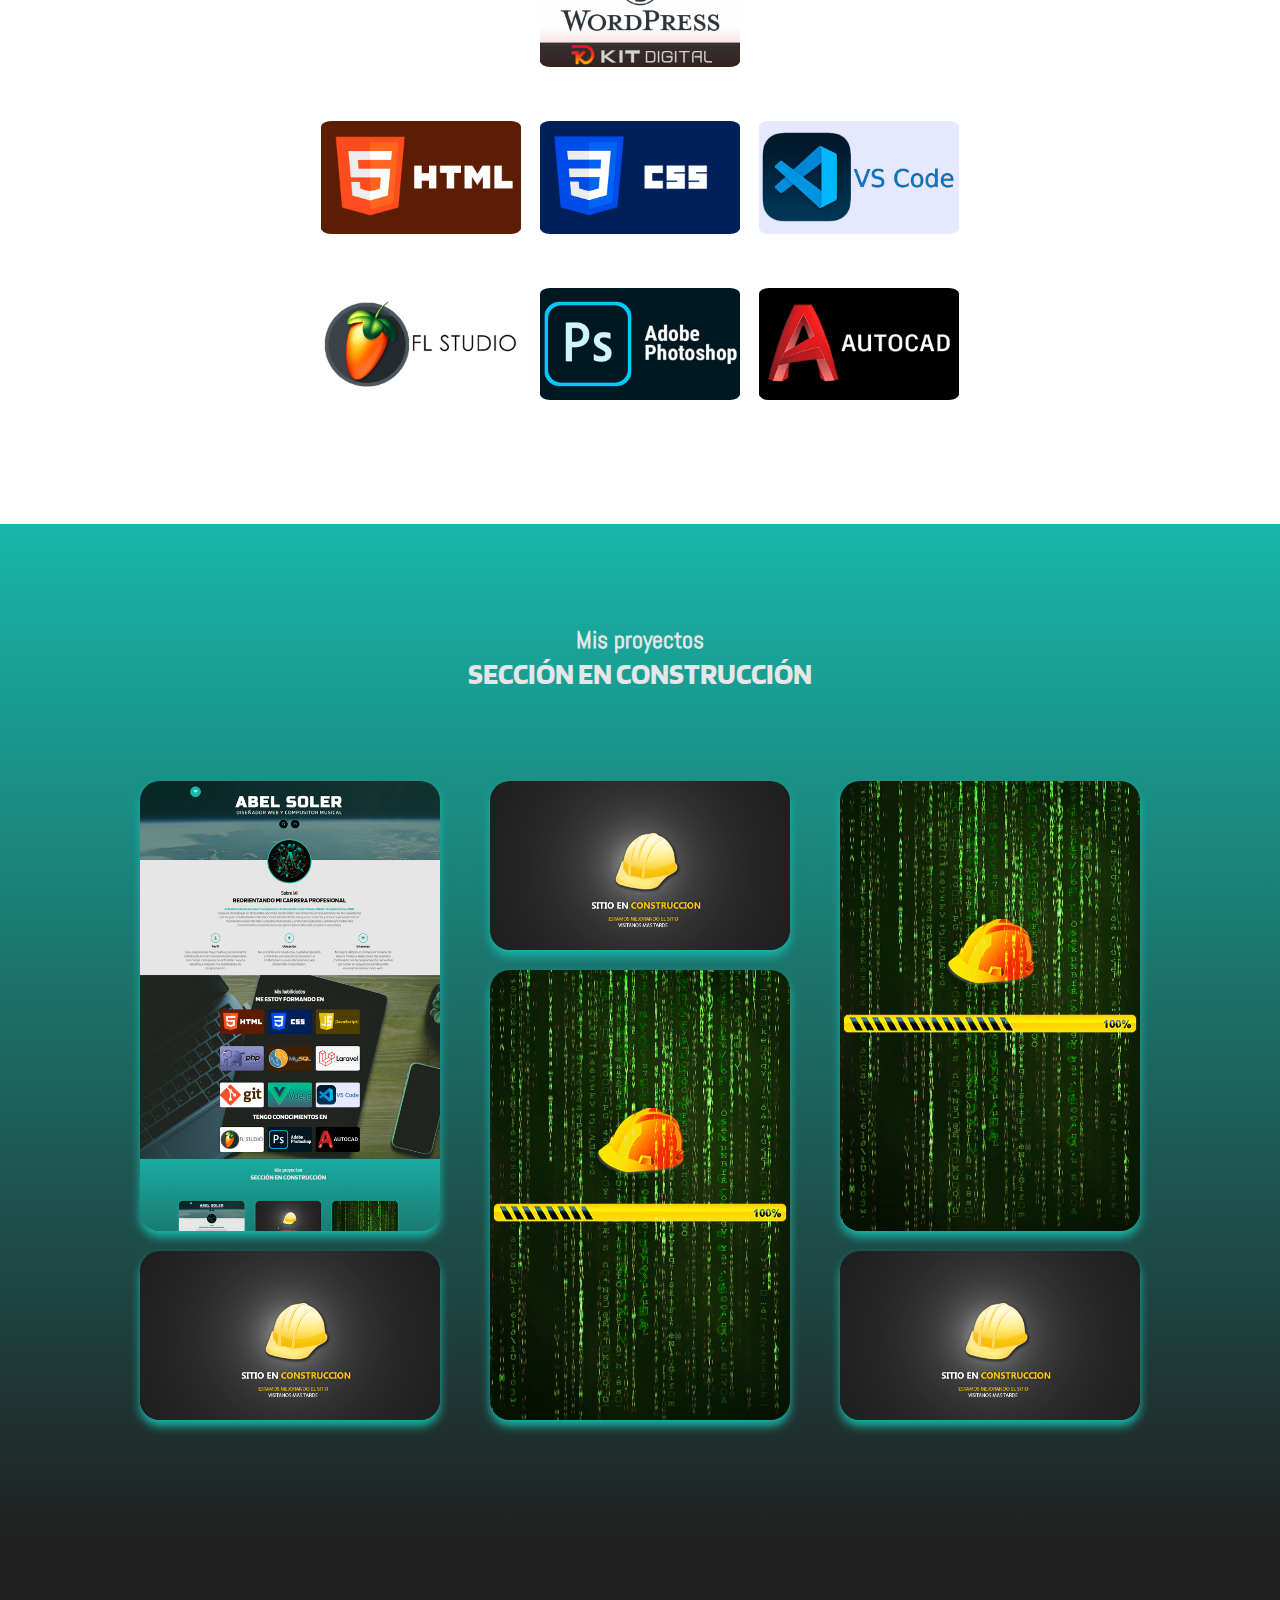
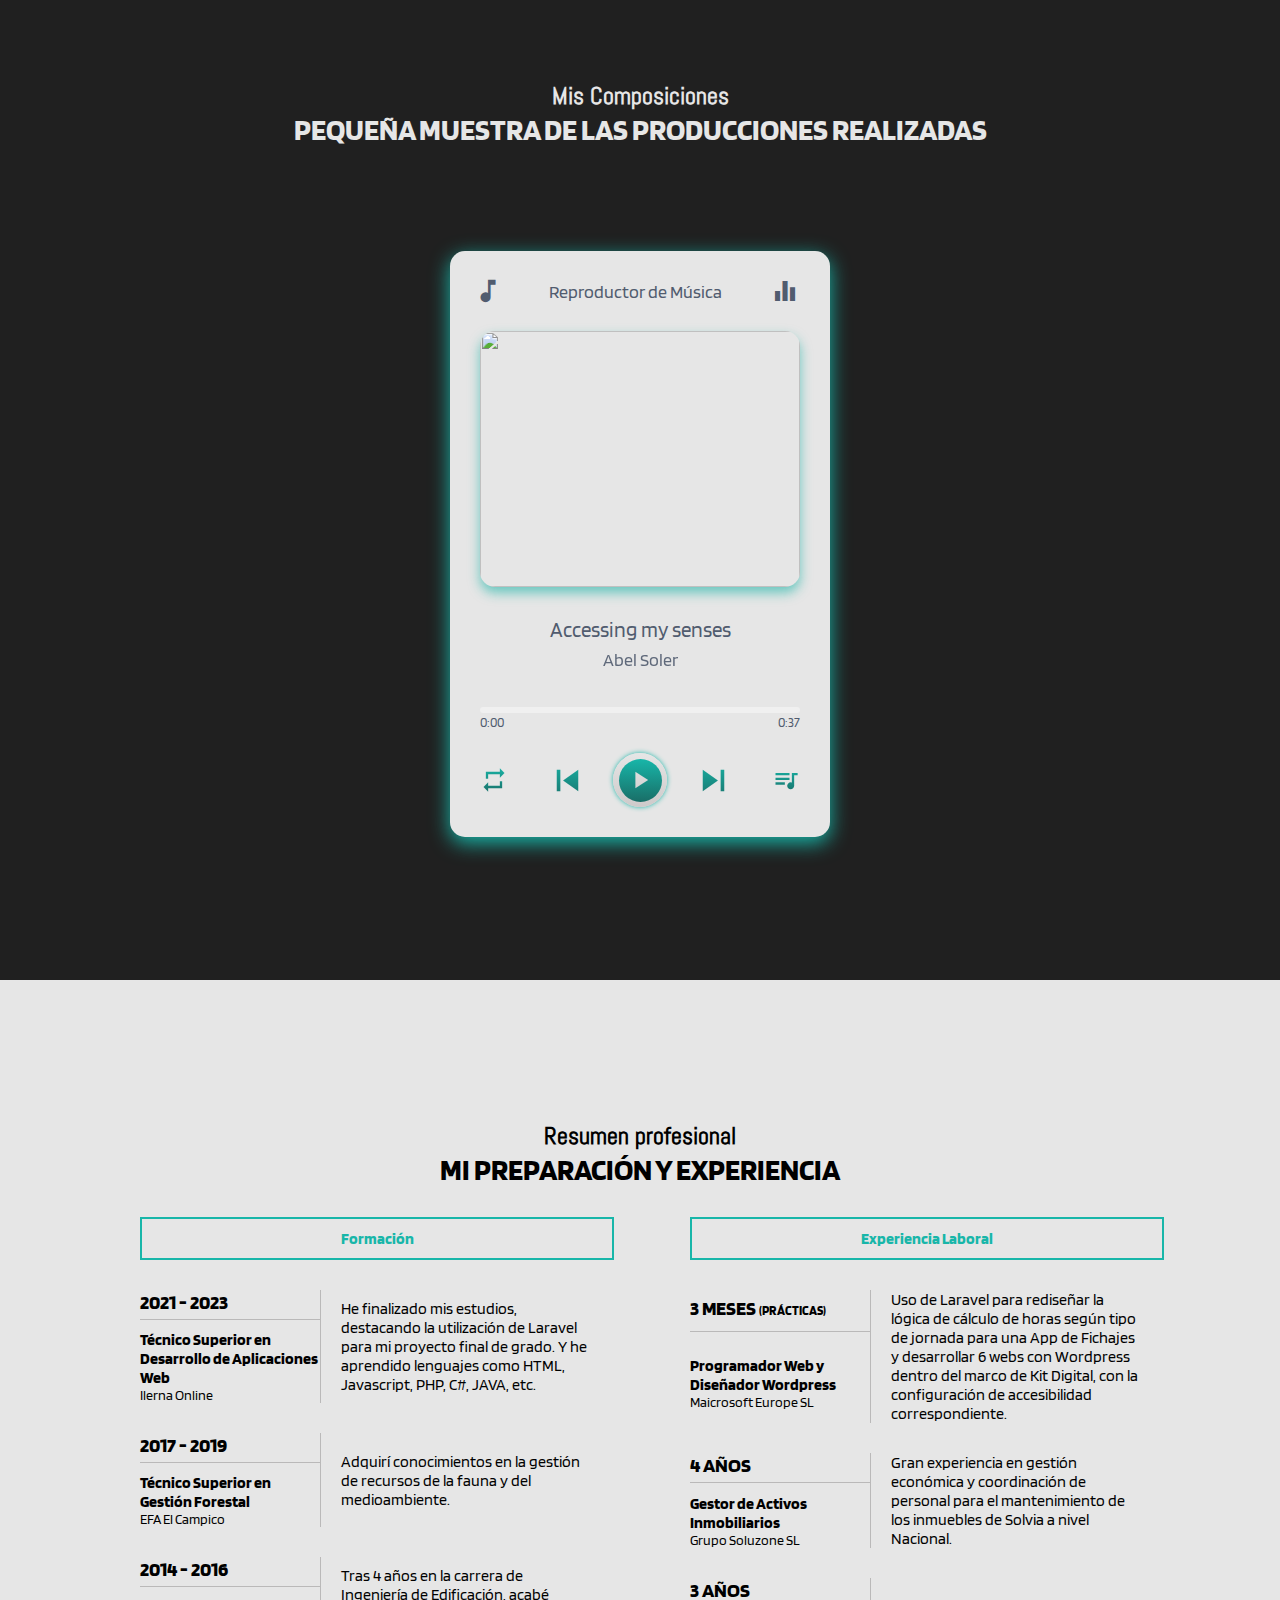
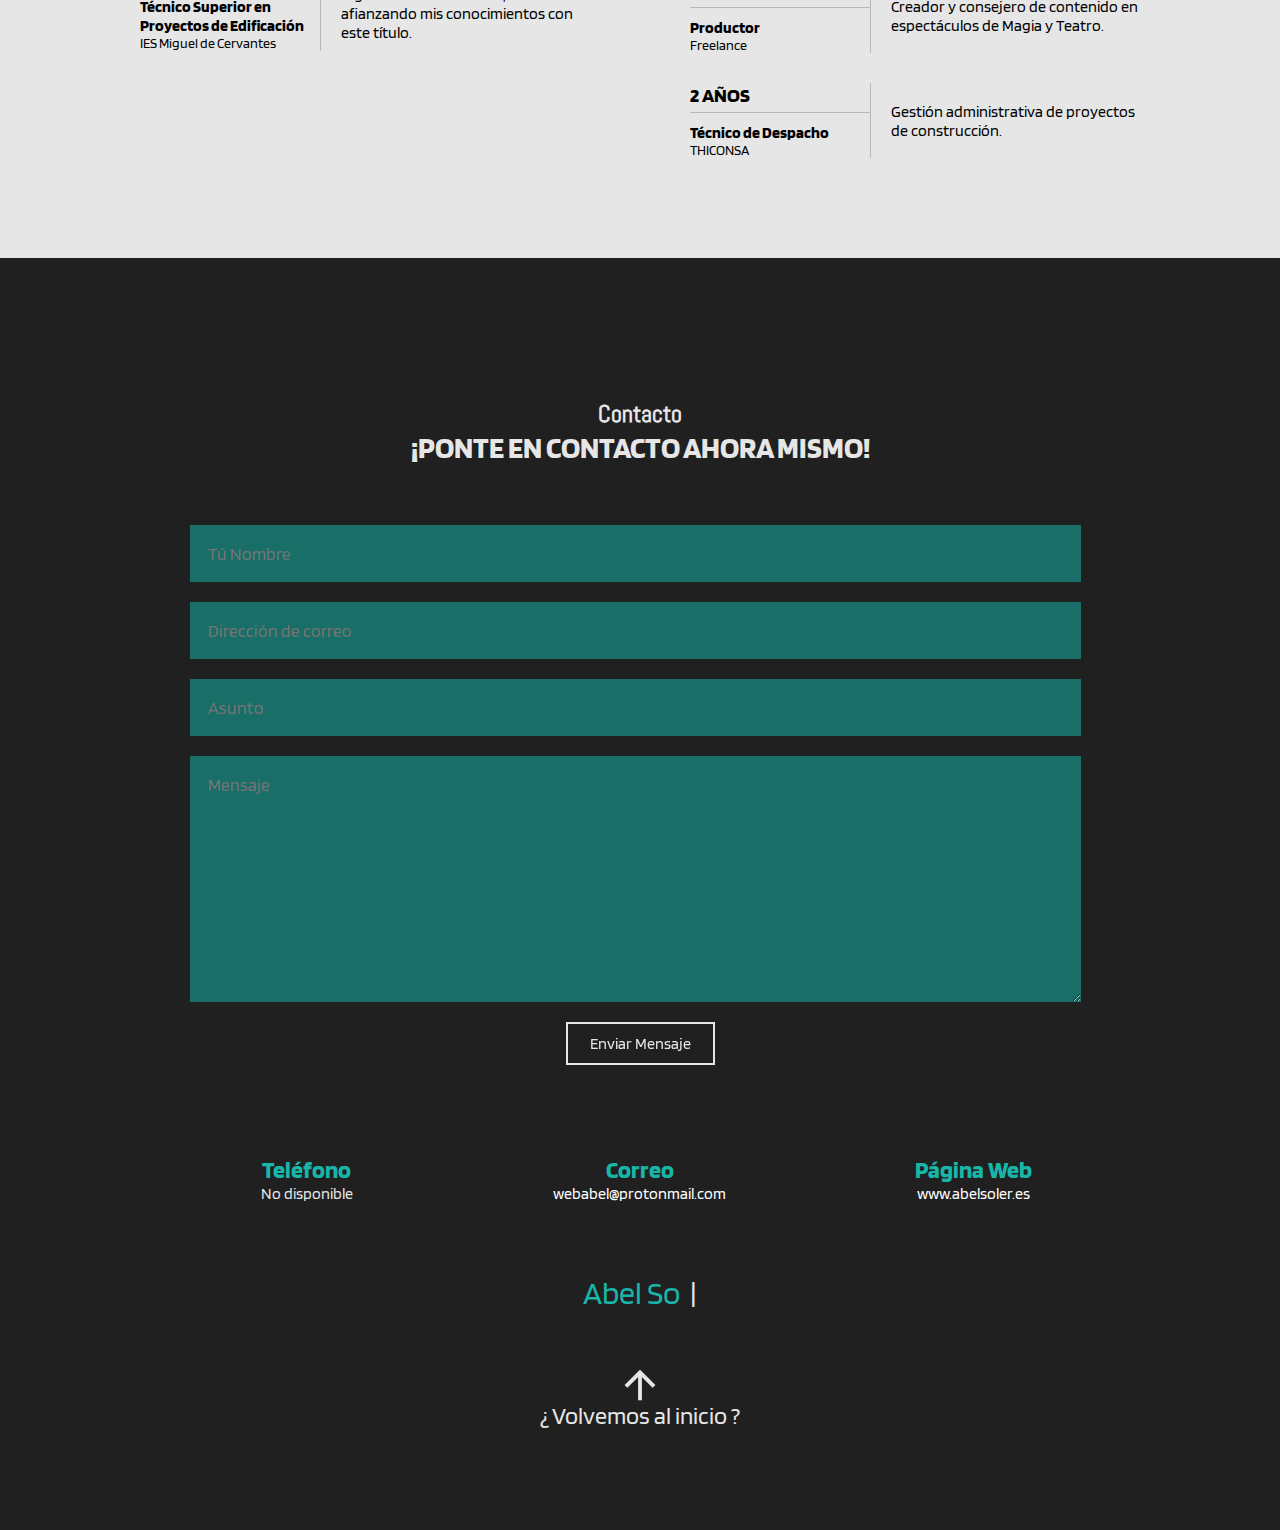
==== commit dc80d7f8: "updated after completion of title 09-2023" ====
--- a/index.html
+++ b/index.html
@@ -49,7 +49,7 @@
                 </div>
             </div>
             <div class="foto">
-                <img src="img/foto.png" alt="">
+                <img src="img/foto-perfil-abel-soler.png" alt="">
             </div>
         </div>
     </section>
@@ -58,9 +58,9 @@
     <section class="sobremi" id="sobremi">
         <div class="contenido-seccion">
             <h2 class="titulo-seccion">Sobre Mi</h2>
-            <h3>Reorientando mi carrera profesional</h3>
-
-            <p class="especial">Actualmente me encuentro en proceso de formación como Desarrollador de Aplicaciones Web</p>
+            <h3>Técnico Superior en Desarrollo de Aplicaciones Web</h3>
+
+            <p class="especial">Reorientando mi carrera profesional </p>
             <p>
                 Después de trabajar en diferentes sectores, he decidido reorientar mi carrera profesional. 
                 Me caracterizo por mi gran creatividad en dar soluciones a todo obstáculo que se presente y ahora quiero aplicarlo al mundo del Desarrollo Web.
@@ -76,12 +76,12 @@
                 <div class="col">
                     <i class="fa-solid fa-location-pin"></i>
                     <span class="titulo-detalle">Ubicación</span>
-                    <p>Me encanta vivir en Murcia, ciudad acogedora y vibrante, aunque estoy dispuesto a contemplar nuevas ubicaciones para desarrollar mi profesión.</p>
+                    <p>Me encanta vivir en Murcia, ciudad acogedora y vibrante, aunque estoy dispuesto a contemplar nuevas ubicaciones para progresar en mi profesión.</p>
                 </div>
                 <div class="col">
                     <i class="fa-solid fa-flag"></i>
                     <span class="titulo-detalle">Intereses</span>
-                    <p>Mi mayor afición es componer música, de alguna forma, a largo plazo, me gustaría combinarlo con la programación, sería ideal participar en proyectos donde poder musicalizar aplicaciones web.</p>
+                    <p>Afición a la composición musical, a largo plazo, me gustaría combinarlo con la programación, sería ideal participar en proyectos donde poder musicalizar aplicaciones web.</p>
                 </div>
             </div>
         </div>
@@ -91,27 +91,32 @@
     <section class="habilidades" id="habilidades">
         <div class="contenido-seccion">
             <h2 class="titulo-seccion">Mis habilidades</h2>
-            <h3>Me estoy formando en</h3>
+            <h3>Progresando en</h3>
 
             <div class="fila">
+                <div class="col">
+
+                    <img src="img/LOGOS PROGRAMAS/Laravel.png" alt="Laravel" data-aos="fade-up" data-aos-delay="100">
+                    <img src="img/LOGOS PROGRAMAS/vue.png" alt="vue" data-aos="fade-up" data-aos-delay="200">
+                    <img src="img/LOGOS PROGRAMAS/mysql.png" alt="mysql" data-aos="fade-up" data-aos-delay="300">
+                </div>
+                <div class="col">
+                    <img src="img/LOGOS PROGRAMAS/php.png" alt="php" data-aos="fade-up" data-aos-delay="100">
+                    <img src="img/LOGOS PROGRAMAS/jscript.png" alt="js" data-aos="fade-up" data-aos-delay="200">
+                    <img src="img/LOGOS PROGRAMAS/git.png" alt="git" data-aos="fade-up" data-aos-delay="300">
+                </div>
+            </div>
+            <h3>Tengo conocimientos en</h3>
+            <div class="fila">
+
+                <div class="col">
+                    <img src="img/LOGOS PROGRAMAS/wordpress-kit-digital.png" alt="wordpress-kit" data-aos="fade-up" data-aos-delay="200">
+                </div>
                 <div class="col">
                     <img src="img/LOGOS PROGRAMAS/HTML.png" alt="html" data-aos="fade-up" data-aos-delay="100">
                     <img src="img/LOGOS PROGRAMAS/CSS.png" alt="CSS" data-aos="fade-up" data-aos-delay="200">
-                    <img src="img/LOGOS PROGRAMAS/jscript.png" alt="js" data-aos="fade-up" data-aos-delay="300">
-                </div>
-                <div class="col">
-                    <img src="img/LOGOS PROGRAMAS/php.png" alt="php" data-aos="fade-up" data-aos-delay="100">
-                    <img src="img/LOGOS PROGRAMAS/mysql.png" alt="mysql" data-aos="fade-up" data-aos-delay="200">
-                    <img src="img/LOGOS PROGRAMAS/Laravel.png" alt="Laravel" data-aos="fade-up" data-aos-delay="300">
-                </div>
-                <div class="col">
-                    <img src="img/LOGOS PROGRAMAS/git.png" alt="git" data-aos="fade-up" data-aos-delay="100">
-                    <img src="img/LOGOS PROGRAMAS/vue.png" alt="vue" data-aos="fade-up" data-aos-delay="200">
                     <img src="img/LOGOS PROGRAMAS/VSCODE.png" alt="VSCODE" data-aos="fade-up" data-aos-delay="300">
                 </div>
-            </div>
-            <h3>Tengo conocimientos en</h3>
-            <div class="fila">
                 <div class="col">
                     <img src="img/LOGOS PROGRAMAS/flstudio.png" alt="flstudio" data-aos="fade-up" data-aos-delay="100">
                     <img src="img/LOGOS PROGRAMAS/photoshop.png" alt="photoshop" data-aos="fade-up" data-aos-delay="200">
@@ -250,12 +255,12 @@
                                 <h3>2021 - 2023</h3>
                             </td>
                             <td rowspan="2" class="descripcion">
-                                Actualmente me encuentro finalizando mis estudios para labrar mi nueva profesión.
-                            </td>
-                        </tr>
-                        <tr>
-                            <td>
-                                <h4>Desarrollador de Aplicaciones Web</h4>
+                                He finalizado mis estudios, destacando la utilización de Laravel para mi proyecto final de grado. Y he aprendido lenguajes como HTML, Javascript, PHP, C#, JAVA, etc.
+                            </td>
+                        </tr>
+                        <tr>
+                            <td>
+                                <h4>Técnico Superior en Desarrollo de Aplicaciones Web</h4>
                                 <p>Ilerna Online</p>
                                 <!--<span class="promedio">8.9 PG</span>-->
                             </td>
@@ -298,6 +303,25 @@
                 </div>
                 <div class="col">
                     <span class="titulo" data-aos="zoom-in" data-aos-delay="100">Experiencia Laboral</span>
+                    <table>
+                        <tr>
+                            <td class="datos">
+                                <h3>3 Meses  <span style="font-size: 13px;">(Prácticas)</span></h3>
+                            </td>
+                            <td rowspan="2" class="descripcion">
+                                Uso de Laravel para rediseñar la lógica de cálculo de horas según tipo de jornada para una App de Fichajes y desarrollar
+                                6 webs con Wordpress dentro del marco de Kit Digital, con la configuración de accesibilidad correspondiente.
+                            </td>
+                        </tr>
+                        <tr>
+                            <td>
+                                <h4>Programador Web y Diseñador Wordpress</h4>
+                                <p>Maicrosoft Europe SL</p>
+
+                               
+                            </td>
+                        </tr>
+                    </table>
                     <table>
                         <tr>
                             <td class="datos">
@@ -386,13 +410,13 @@
                     <h2>
                         <i class="fa-solid fa-envelope"></i> Correo
                     </h2>
-                    <span class="info-contacto">webabel@protonmail.com</span>
+                    <a href="mailto:webabel@protonmail.com" class="info-contacto-correo">webabel@protonmail.com</a>
                 </div>
                 <div class="col" data-aos="zoom-in" data-aos-delay="300">
                     <h2>
                         <i class="fa-solid fa-globe"></i> Página Web
                     </h2>
-                    <span class="info-contacto">www.abelsoler.es</span>
+                    <a href="www.abelsoler.es" class="info-contacto-web">www.abelsoler.es</a>
                 </div>
             </div>
         </div>
--- a/css/estilo.css
+++ b/css/estilo.css
@@ -1,219 +1,219 @@
 /* importamos las fuentes */
-@import url('https://fonts.googleapis.com/css2?family=Abel&family=Blinker:wght@200;300;400;600;700&family=Russo+One&display=swap');
-*{
-    font-family: 'Blinker', sans-serif;
-    margin: 0;
-    padding: 0;
-}
-html{
-    scroll-behavior: smooth;
+@import url("https://fonts.googleapis.com/css2?family=Abel&family=Blinker:wght@200;300;400;600;700&family=Russo+One&display=swap");
+* {
+  font-family: "Blinker", sans-serif;
+  margin: 0;
+  padding: 0;
+}
+html {
+  scroll-behavior: smooth;
 }
 
 /* SECCION INICIO */
-.inicio{
-    background: linear-gradient(rgba(0,0,0,.3), rgba(0,0,0,.3)),
+.inicio {
+  background: linear-gradient(rgba(0, 0, 0, 0.3), rgba(0, 0, 0, 0.3)),
     url("../img/fondo.jpg");
-    background-size: cover;
-    background-position: center center;
-    color: #fff;
-}
-.inicio .contenido-seccion{
-    max-width: 1000px;
-    margin: auto;
-    text-align: center;
-    padding: 0 10px;
-}
-.inicio .contenido-seccion header{
-    padding: 30px;
+  background-size: cover;
+  background-position: center center;
+  color: #fff;
+}
+.inicio .contenido-seccion {
+  max-width: 1000px;
+  margin: auto;
+  text-align: center;
+  padding: 0 10px;
+}
+.inicio .contenido-seccion header {
+  padding: 30px;
 }
 /* menu lateral */
-.inicio .contenido-seccion header nav{
-    position: fixed;
-    margin-left: 60px;
-    background-color: #18b6a9;
-    padding: 15px;
-    border-radius: 10px;
-    text-align: left;
-    z-index: 1000;
-    display: none;
-}
-.inicio .contenido-seccion header nav a{
-    display: block;
-    color: #fff;
-    text-decoration: none;
-    margin-bottom: 10px;
-    font-weight: bold;
+.inicio .contenido-seccion header nav {
+  position: fixed;
+  margin-left: 60px;
+  background-color: #18b6a9;
+  padding: 15px;
+  border-radius: 10px;
+  text-align: left;
+  z-index: 1000;
+  display: none;
+}
+.inicio .contenido-seccion header nav a {
+  display: block;
+  color: #fff;
+  text-decoration: none;
+  margin-bottom: 10px;
+  font-weight: bold;
 }
 /* ****** */
-.inicio .contenido-seccion header .logo{
-    font-weight: bold;
-    font-size: 2.5rem;
-    font-family: 'Abel', sans-serif;
-    text-shadow: 0 0 35px #fff;
-}
-.inicio .contenido-seccion header .logo .color{
-    color: #18b6a9;
-    font-family: 'Abel', sans-serif;
-}
-.inicio .contenido-seccion header .nav-bar{
-    position: fixed;
-    background-color: #18b6a9;
-    font-size: 20px;
-    width: 50px;
-    height: 50px;
-    border-radius: 50%;
-    line-height: 50px;
-    cursor: pointer;
-    transition: .3s;
-}
-.inicio .contenido-seccion header .nav-bar:hover{
-    box-shadow: 0 0 35px #fff;
-}
-.inicio .contenido-seccion .info{
-    padding-bottom: 130px;
-}
-.inicio .contenido-seccion .info h1{
-    font-family: 'Russo One', sans-serif;
-    font-size: 4.5rem;
-    letter-spacing: 5px;
-}
-.inicio .contenido-seccion .info h1 span{
-    font-family: 'Russo One', sans-serif;
-    font-size: 4.5rem;
-    letter-spacing: 5px;
-}
-.inicio .contenido-seccion .info h2{
-    font-weight: normal;
-    font-size: 25px;
-    margin-top: -10px;
-    letter-spacing: 2px;
-}
-.inicio .contenido-seccion .info h2 span{
-    font-weight: normal;
-    font-size: 25px;
-    margin-top: -10px;
-    letter-spacing: 2px;
-}
-.inicio .contenido-seccion .info .redes{
-    margin: 20px 0;
-}
-.inicio .contenido-seccion .info .redes a{
-    display: inline-block;
-    text-decoration: none;
-    background-color: #000;
-    color: #18b6a9;
-    border: 1px solid #18b6a9;
-    border-radius: 50%;
-    width: 40px;
-    height: 40px;
-    line-height: 40px;
-    margin: 0 5px;
-    transition: .3s;
-}
-.inicio .contenido-seccion .info .redes a:hover{
-    color: #fff;
-    background-color: #18b6a9;
-    box-shadow: 0 0 20px #fff;
-}
-.inicio .contenido-seccion .foto{
-    position: relative;
-}
-.inicio .contenido-seccion .foto img{
-    max-width: 200px;
-    border-radius: 50%;
-    border: 5px solid #18b6a9;
-    position: absolute;
-    left: 50%;
-    top: -100px;
-    transform: translateX(-50%);
+.inicio .contenido-seccion header .logo {
+  font-weight: bold;
+  font-size: 2.5rem;
+  font-family: "Abel", sans-serif;
+  text-shadow: 0 0 35px #fff;
+}
+.inicio .contenido-seccion header .logo .color {
+  color: #18b6a9;
+  font-family: "Abel", sans-serif;
+}
+.inicio .contenido-seccion header .nav-bar {
+  position: fixed;
+  background-color: #18b6a9;
+  font-size: 20px;
+  width: 50px;
+  height: 50px;
+  border-radius: 50%;
+  line-height: 50px;
+  cursor: pointer;
+  transition: 0.3s;
+}
+.inicio .contenido-seccion header .nav-bar:hover {
+  box-shadow: 0 0 35px #fff;
+}
+.inicio .contenido-seccion .info {
+  padding-bottom: 130px;
+}
+.inicio .contenido-seccion .info h1 {
+  font-family: "Russo One", sans-serif;
+  font-size: 4.5rem;
+  letter-spacing: 5px;
+}
+.inicio .contenido-seccion .info h1 span {
+  font-family: "Russo One", sans-serif;
+  font-size: 4.5rem;
+  letter-spacing: 5px;
+}
+.inicio .contenido-seccion .info h2 {
+  font-weight: normal;
+  font-size: 25px;
+  margin-top: -10px;
+  letter-spacing: 2px;
+}
+.inicio .contenido-seccion .info h2 span {
+  font-weight: normal;
+  font-size: 25px;
+  margin-top: -10px;
+  letter-spacing: 2px;
+}
+.inicio .contenido-seccion .info .redes {
+  margin: 20px 0;
+}
+.inicio .contenido-seccion .info .redes a {
+  display: inline-block;
+  text-decoration: none;
+  background-color: #000;
+  color: #18b6a9;
+  border: 1px solid #18b6a9;
+  border-radius: 50%;
+  width: 40px;
+  height: 40px;
+  line-height: 40px;
+  margin: 0 5px;
+  transition: 0.3s;
+}
+.inicio .contenido-seccion .info .redes a:hover {
+  color: #fff;
+  background-color: #18b6a9;
+  box-shadow: 0 0 20px #fff;
+}
+.inicio .contenido-seccion .foto {
+  position: relative;
+}
+.inicio .contenido-seccion .foto img {
+  max-width: 200px;
+  border-radius: 50%;
+  border: 5px solid #18b6a9;
+  position: absolute;
+  left: 50%;
+  top: -100px;
+  transform: translateX(-50%);
 }
 /* estilos generales */
-.titulo-seccion{
-    font-family: 'Abel', sans-serif;
-    font-size: 1.5rem;
+.titulo-seccion {
+  font-family: "Abel", sans-serif;
+  font-size: 1.5rem;
 }
 /* SECCION SOBRE MI */
-.sobremi{
-    background-color: #e6e6e6;
-    padding: 140px 0 100px 0;
-    text-align: center;
-}
-.sobremi .contenido-seccion{
-    max-width: 1000px;
-    margin: auto;
-    padding: 0 10px;
-}
-.sobremi .contenido-seccion h3{
-    text-transform: uppercase;
-    font-size: 30px;
-}
-.sobremi .contenido-seccion .especial{
-    color: #18b6a9;
-    font-weight: bold;
-    margin-top: 15px;
-}
-.sobremi .contenido-seccion p{
-    max-width: 700px;
-    margin: auto;
-    color: #666;
-}
-.sobremi .contenido-seccion .fila{
-    display: flex;
-    margin-top: 30px;
-    justify-content: space-between;
-}
-.sobremi .contenido-seccion .fila .col{
-    width: 30%;
-}
-.sobremi .contenido-seccion .fila .col i{
-    color: #18b6a9;
-    display: inline-block;
-    width: 40px;
-    height: 40px;
-    border: 2px solid #18b6a9;
-    line-height: 40px;
-    border-radius: 50%;
-}
-.sobremi .contenido-seccion .fila .col span{
-    display: block;
-    font-weight: bold;
-    margin: 8px 0;
+.sobremi {
+  background-color: #e6e6e6;
+  padding: 140px 0 100px 0;
+  text-align: center;
+}
+.sobremi .contenido-seccion {
+  max-width: 1000px;
+  margin: auto;
+  padding: 0 10px;
+}
+.sobremi .contenido-seccion h3 {
+  text-transform: uppercase;
+  font-size: 30px;
+}
+.sobremi .contenido-seccion .especial {
+  color: #18b6a9;
+  font-weight: bold;
+  margin-top: 15px;
+}
+.sobremi .contenido-seccion p {
+  max-width: 700px;
+  margin: auto;
+  color: #666;
+}
+.sobremi .contenido-seccion .fila {
+  display: flex;
+  margin-top: 30px;
+  justify-content: space-between;
+}
+.sobremi .contenido-seccion .fila .col {
+  width: 30%;
+}
+.sobremi .contenido-seccion .fila .col i {
+  color: #18b6a9;
+  display: inline-block;
+  width: 40px;
+  height: 40px;
+  border: 2px solid #18b6a9;
+  line-height: 40px;
+  border-radius: 50%;
+}
+.sobremi .contenido-seccion .fila .col span {
+  display: block;
+  font-weight: bold;
+  margin: 8px 0;
 }
 /* SECCION HABILIDADES */
-.habilidades{
-    padding: 80px 0 100px 0;
-    text-align: center;
-    background: linear-gradient(rgba(0,0,0,.3), rgba(0,0,0,.3)),
+.habilidades {
+  padding: 80px 0 100px 0;
+  text-align: center;
+  background: linear-gradient(rgba(0, 0, 0, 0.3), rgba(0, 0, 0, 0.3)),
     url("../img/habilidades.jpg");
-    background-size: cover;
-    background-attachment: fixed;
-    background-position: center center;
-    color: #fff;
-}
-.habilidades .contenido-seccion{
-    max-width: 1000px;
-    margin: auto;
-    padding: 0px 10px;
-}
-.habilidades .contenido-seccion h3{
-    text-transform: uppercase;
-    font-size: 30px;
+  background-size: cover;
+  background-attachment: fixed;
+  background-position: center center;
+  color: #fff;
+}
+.habilidades .contenido-seccion {
+  max-width: 1000px;
+  margin: auto;
+  padding: 0px 10px;
+}
+.habilidades .contenido-seccion h3 {
+  text-transform: uppercase;
+  font-size: 30px;
 }
 
 .habilidades img {
-    width: 20%;
-    margin: 0.8%;
-    margin-top: 30px;
-    margin-bottom: 20px;
-    border-radius: 5%;
-    /* cambia el estilo de fondo por efecto de filtro 
+  width: 20%;
+  margin: 0.8%;
+  margin-top: 30px;
+  margin-bottom: 20px;
+  border-radius: 5%;
+  /* cambia el estilo de fondo por efecto de filtro 
     filter: grayscale(0.5) brightness(50%);*/
-    transition: .5s ease-in-out;
+  transition: 0.5s ease-in-out;
 }
 
 .habilidades img.hover-color {
   /* usado para aplicar el efecto de sobre-fondo */
-  filter: none; 
+  filter: none;
   transform: scale(1.02);
   /*Color deseado para la imagen cuando el mouse esté encima*/
   background-color: #18b6a9;
@@ -222,34 +222,34 @@
 }
 
 .habilidades img.hover-color.brightness-half {
-    /* Cambiar sobre todo el brillo de la imagen */
-    filter: brightness(50%);
+  /* Cambiar sobre todo el brillo de la imagen */
+  filter: brightness(50%);
 }
 
 /* SECCION MIS PROYECTOS */
-.proyectos{
-    /*background-color: #e6e6e6;*/
-    background: linear-gradient(#18b6a9 0%,  #202020 100%);
-    padding: 100px 0 100px 0;
-    text-align: center;
-}
-.proyectos .contenido-seccion{
-    max-width: 1000px;
-    margin: auto;
-    padding: 0 10px;
-}
-.proyectos .contenido-seccion h2{
-    color: #e6e6e6;
-   /* font-weight: normal;
+.proyectos {
+  /*background-color: #e6e6e6;*/
+  background: linear-gradient(#18b6a9 0%, #202020 100%);
+  padding: 100px 0 100px 0;
+  text-align: center;
+}
+.proyectos .contenido-seccion {
+  max-width: 1000px;
+  margin: auto;
+  padding: 0 10px;
+}
+.proyectos .contenido-seccion h2 {
+  color: #e6e6e6;
+  /* font-weight: normal;
     font-size: 25px;
     margin-top: -10px;
     letter-spacing: 2px;*/
 }
-.proyectos .contenido-seccion h3{
-    color: #e6e6e6;
-    text-transform: uppercase;
-    font-size: 30px;
-    padding-bottom: 90px;
+.proyectos .contenido-seccion h3 {
+  color: #e6e6e6;
+  text-transform: uppercase;
+  font-size: 30px;
+  padding-bottom: 90px;
 }
 /*#proyectos{
     background-color: #262626;
@@ -258,67 +258,68 @@
     padding: 40px;
 }*/
 
-.proyectos .fila{
-    display: flex;
-    justify-content: space-between;
-}
-.proyectos .fila .col{
-    width: 30%;
-}
-.proyectos .fila .trabajo{
-    border-radius: 20px;
-    overflow: hidden;
-    position: relative;
-    margin-bottom: 20px;
-    box-shadow: 0px 6px 10px #18b6a9/*rgba(0,0,0,0.15)*/;
-}
-.proyectos .fila img{
-    box-shadow: 0px 6px 10px #18b6a9/*rgba(0,0,0,0.15)*/;
-}
-.proyectos .fila .trabajo .desc{
-    position: absolute;
-    top: 0;
-    left: 0;
-    width: 100%;
-    height: 100%;
-    background: #e6e6e6/*rgba(0, 0, 0, .7)*/;
-    opacity: 0;
-    cursor: pointer;
-    transition: .4s;
-    display: flex;
-    justify-content: center;
-    align-items: center;
-    font-weight: bold;
-    color: #196e67;
-    font-size:  40px;
-}
-.proyectos .fila .trabajo .desc:hover{
-    opacity: 0.8;
-}
-.proyectos .fila img{
-   width: 100%;
-   display: block;
-}
-
-  /* SECCION REPRODUCTOR */
-.musicplayer *{
-    box-sizing: border-box;
-}
-.musicplayer *::before, *::after{
-    padding: 0;
-    margin: 0;
+.proyectos .fila {
+  display: flex;
+  justify-content: space-between;
+}
+.proyectos .fila .col {
+  width: 30%;
+}
+.proyectos .fila .trabajo {
+  border-radius: 20px;
+  overflow: hidden;
+  position: relative;
+  margin-bottom: 20px;
+  box-shadow: 0px 6px 10px #18b6a9 /*rgba(0,0,0,0.15)*/;
+}
+.proyectos .fila img {
+  box-shadow: 0px 6px 10px #18b6a9 /*rgba(0,0,0,0.15)*/;
+}
+.proyectos .fila .trabajo .desc {
+  position: absolute;
+  top: 0;
+  left: 0;
+  width: 100%;
+  height: 100%;
+  background: #e6e6e6 /*rgba(0, 0, 0, .7)*/;
+  opacity: 0;
+  cursor: pointer;
+  transition: 0.4s;
+  display: flex;
+  justify-content: center;
+  align-items: center;
+  font-weight: bold;
+  color: #196e67;
+  font-size: 40px;
+}
+.proyectos .fila .trabajo .desc:hover {
+  opacity: 0.8;
+}
+.proyectos .fila img {
+  width: 100%;
+  display: block;
+}
+
+/* SECCION REPRODUCTOR */
+.musicplayer * {
+  box-sizing: border-box;
+}
+.musicplayer *::before,
+*::after {
+  padding: 0;
+  margin: 0;
 }
 
 .musicplayer {
-    /*    display: flex;*/
-    align-items: center;
-    /*justify-content: center;*/
-    min-height: 100vh;
-    /*background: linear-gradient(#18b6a9 0%, #e6e6e6 100%);*/
-    background-color: #202020;
-    padding: 140px 0 0px 0;
-    text-align: center;
-    z-index: -1;
+  /*    display: flex;*/
+  align-items: center;
+  /*justify-content: center;*/
+  min-height: 100vh;
+  /*background: linear-gradient(#18b6a9 0%, #e6e6e6 100%);*/
+  background-color: #202020;
+  padding: 140px 0 0px 0;
+  text-align: center;
+  z-index: -1;
 }
 
 /*frecuenciador de sonido
@@ -332,514 +333,535 @@
     /*mix-blend-mode: multiply;
 }*/
 
-.musicplayer .contenido-seccion{
-    max-width: 1000px;
+.musicplayer .contenido-seccion {
+  max-width: 1000px;
+  margin: auto;
+  padding: 0 10px;
+}
+.musicplayer .contenido-seccion h2 {
+  color: #e6e6e6;
+  z-index: 4;
+  /*mix-blend-mode: exclusion;*/
+}
+.musicplayer .contenido-seccion h3 {
+  text-transform: uppercase;
+  font-size: 30px;
+  color: #e6e6e6;
+  padding-bottom: -50px;
+  z-index: 5;
+  /*mix-blend-mode: exclusion;*/
+}
+.musicplayer .wrapper {
+  top: -50px;
+  margin: auto;
+  width: 380px;
+  padding: 25px 30px;
+  overflow: hidden;
+  position: relative;
+  border-radius: 15px;
+  background: #e6e6e6;
+  box-shadow: 0px 6px 20px #18b6a9 /*rgba(0,0,0,0.15)*/;
+  font-family: "Abel", sans-serif;
+  z-index: 3;
+}
+
+.musicplayer .wrapper i {
+  cursor: pointer;
+}
+.musicplayer .top-bar,
+.progress-area .song-timer,
+.controls,
+.music-list .header,
+.music-list ul li {
+  display: flex;
+  align-items: center;
+  justify-content: space-between;
+}
+.musicplayer .top-bar i {
+  font-size: 30px;
+  color: #515c6f;
+}
+.musicplayer .top-bar i:first-child {
+  margin-left: -7px;
+}
+.musicplayer .top-bar span {
+  font-size: 18px;
+  margin-left: -3px;
+  color: #515c6f;
+}
+.musicplayer .img-area {
+  width: 100%;
+  height: 256px;
+  overflow: hidden;
+  margin-top: 25px;
+  border-radius: 15px;
+  box-shadow: 0px 6px 12px #1fb6a99f;
+}
+.musicplayer .img-area img {
+  width: 100%;
+  height: 100%;
+  object-fit: cover;
+}
+.musicplayer .song-details {
+  text-align: center;
+  margin: 30px 0;
+}
+.musicplayer .song-details p {
+  color: #515c6f;
+}
+.musicplayer .song-details .name {
+  font-size: 21px;
+}
+.musicplayer .song-details .artist {
+  font-size: 18px;
+  opacity: 0.9;
+  line-height: 35px;
+}
+.musicplayer .progress-area {
+  height: 6px;
+  width: 100%;
+  border-radius: 50px;
+  background: #f0f0f0;
+  cursor: pointer;
+}
+.musicplayer .progress-area .progress-bar {
+  height: inherit;
+  width: 0%;
+  position: relative;
+  border-radius: inherit;
+  background: linear-gradient(90deg, #18b6a9 0%, #196e67 100%);
+}
+.musicplayer .progress-bar::before {
+  content: "";
+  position: absolute;
+  height: 12px;
+  width: 12px;
+  border-radius: 50%;
+  top: 50%;
+  right: -5px;
+  z-index: 2;
+  opacity: 0;
+  pointer-events: none;
+  transform: translateY(-50%);
+  background: inherit;
+  transition: opacity 0.2s ease;
+}
+.musicplayer .progress-area:hover .progress-bar::before {
+  opacity: 1;
+  pointer-events: auto;
+}
+.musicplayer .progress-area .song-timer {
+  margin-top: 2px;
+}
+.musicplayer .song-timer span {
+  font-size: 13px;
+  color: #515c6f;
+}
+.musicplayer .controls {
+  margin: 40px 0 5px 0;
+}
+.musicplayer .controls i {
+  font-size: 28px;
+  user-select: none;
+  background: linear-gradient(#18b6a9 0%, #196e67 100%);
+  background-clip: text;
+  -webkit-background-clip: text;
+  -webkit-text-fill-color: transparent;
+}
+.musicplayer .controls i:nth-child(2),
+.controls i:nth-child(4) {
+  font-size: 43px;
+}
+.musicplayer .controls #prev {
+  margin-right: -13px;
+}
+.musicplayer .controls #next {
+  margin-left: -13px;
+}
+.musicplayer .controls .play-pause {
+  height: 54px;
+  width: 54px;
+  display: flex;
+  cursor: pointer;
+  align-items: center;
+  justify-content: center;
+  border-radius: 50%;
+  background: linear-gradient(#e6e6e6 0%, #cecaca 100%);
+  box-shadow: 0px 0px 5px #18b6a9;
+}
+.musicplayer .play-pause::before {
+  position: absolute;
+  content: "";
+  height: 43px;
+  width: 43px;
+  border-radius: inherit;
+  background: linear-gradient(#18b6a9 0%, #196e67 100%);
+}
+.musicplayer .play-pause i {
+  height: 43px;
+  width: 43px;
+  line-height: 43px;
+  text-align: center;
+  background: inherit;
+  background-clip: text;
+  -webkit-background-clip: text;
+  -webkit-text-fill-color: transparent;
+  position: absolute;
+}
+
+.musicplayer .music-list {
+  position: absolute;
+  background: #e6e6e6;
+  width: 100%;
+  left: 0;
+  bottom: -55%;
+  opacity: 0;
+  pointer-events: none;
+  z-index: 5;
+  padding: 15px 30px;
+  border-radius: 15px;
+  box-shadow: 0px -5px 10px rgba(0, 0, 0, 0.1);
+  transition: all 0.15s ease-out;
+  text-align: left;
+}
+
+.musicplayer .music-list.show {
+  bottom: 0;
+  opacity: 1;
+  pointer-events: auto;
+}
+.musicplayer .header .row {
+  display: flex;
+  align-items: center;
+  font-size: 19px;
+  color: #515c6f;
+}
+.musicplayer .header .row i {
+  cursor: default;
+}
+.musicplayer .header .row span {
+  margin-left: 5px;
+}
+.musicplayer .header #close {
+  font-size: 22px;
+  color: #515c6f;
+}
+.musicplayer .music-list ul {
+  margin: 10px 0;
+  max-height: 260px;
+  overflow: auto;
+}
+.musicplayer .music-list ul::-webkit-scrollbar {
+  width: 0px;
+}
+.musicplayer .music-list ul li {
+  list-style: none;
+  display: flex;
+  cursor: pointer;
+  padding-bottom: 10px;
+  margin-bottom: 5px;
+  color: #515c6f;
+  border-bottom: 1px solid #e5e5e5;
+}
+.musicplayer .music-list ul li:last-child {
+  border-bottom: 0px;
+}
+.musicplayer .music-list ul li .row span {
+  font-size: 17px;
+}
+.musicplayer .music-list ul li .row p {
+  opacity: 0.9;
+}
+.musicplayer ul li .audio-duration {
+  font-size: 16px;
+}
+.musicplayer ul li.playing {
+  pointer-events: none;
+  color: #196e67;
+}
+
+/* SECCION RESUMEN */
+.resumen {
+  /*background: linear-gradient(#e6e6e6 88%, #202020 100%);*/
+  background-color: #e6e6e6;
+  padding: 140px 0 100px 0;
+  text-align: center;
+}
+.resumen .contenido-seccion {
+  max-width: 1000px;
+  margin: auto;
+  padding: 0 10px;
+}
+.resumen .contenido-seccion h3 {
+  text-transform: uppercase;
+  font-size: 30px;
+}
+.resumen .contenido-seccion .info {
+  text-align: left;
+  display: flex;
+  justify-content: space-between;
+  margin-top: 30px;
+}
+.resumen .contenido-seccion .info .col {
+  width: 45%;
+}
+.resumen .contenido-seccion .info .col .titulo {
+  width: 100%;
+  text-align: center;
+  display: inline-block;
+  color: #18b6a9;
+  font-weight: bold;
+  border: 2px solid #18b6a9;
+  padding: 10px;
+}
+.resumen .contenido-seccion .info .col table {
+  margin-top: 30px;
+  border-collapse: collapse;
+}
+.resumen .contenido-seccion .info .col table .datos {
+  width: 40%;
+  border-bottom: 1px solid #bab9b9;
+}
+.resumen .contenido-seccion .info .col table h4 {
+  margin-top: 10px;
+}
+.resumen .contenido-seccion .info .col table h3 {
+  font-size: 20px;
+  margin-bottom: 5px;
+}
+.resumen .contenido-seccion .info .col table p {
+  font-size: 14px;
+}
+.resumen .contenido-seccion .info .col table .promedio {
+  display: block;
+  color: #18b6a9;
+  margin-top: 10px;
+  font-weight: bold;
+}
+.resumen .contenido-seccion .info .col table .descripcion {
+  border-left: 1px solid #bab9b9;
+  padding-left: 20px;
+}
+/* SECCION CONTACTO */
+.contacto {
+  background-color: #202020;
+  padding: 140px 0 100px 0;
+  color: #e6e6e6;
+  text-align: center;
+}
+.contacto .contenido-seccion {
+  max-width: 1000px;
+  margin: auto;
+  padding: 0 10px;
+}
+.contacto .contenido-seccion h3 {
+  text-transform: uppercase;
+  font-size: 30px;
+}
+.contacto .fila {
+  display: flex;
+}
+.contacto .col {
+  width: 90%;
+  padding: 10px;
+  position: relative;
+}
+.contacto .col input,
+.contacto .col textarea {
+  display: block;
+  width: 95%;
+  padding: 18px;
+  border: none;
+  margin-bottom: 20px;
+  background-color: #196e67;
+  color: #e6e6e6;
+  font-size: 18px;
+}
+.contacto button {
+  cursor: pointer;
+  background-color: transparent;
+  border: 2px solid #e6e6e6;
+  width: fit-content;
+  display: block;
+  margin: 20px auto;
+  padding: 10px 22px;
+  font-size: 16px;
+  color: #e6e6e6;
+  position: relative;
+  z-index: 10;
+}
+.contacto button .overlay {
+  position: absolute;
+  top: 0;
+  left: 0;
+  width: 0;
+  height: 100%;
+  background-color: #18b6a9;
+  z-index: -1;
+  transition: 1s;
+}
+.contacto button:hover .overlay {
+  width: 100%;
+}
+.contacto .col img {
+  width: 100%;
+}
+
+.contacto .contenido-seccion .fila {
+  display: flex;
+  justify-content: space-around;
+}
+.contacto .contenido-seccion .fila .col {
+  margin-top: 50px;
+}
+.contacto .contenido-seccion .fila .col h2 {
+  color: #18b6a9;
+}
+.contacto .footer {
+  margin-top: 60px;
+  color: #18b6a9;
+}
+
+.contacto .footer .hidden {
+  opacity: 0;
+}
+.contacto .footer .console-container {
+  font-family: "Russo One", sans-serif;
+  font-size: 2em;
+  text-align: center;
+  height: 200px;
+  width: auto;
+  display: block;
+  /*position:absolute;*/
+  color: #e6e6e6;
+  top: 0;
+  bottom: 0;
+  left: 0;
+  right: 0;
+  margin: auto;
+  margin-bottom: -100px;
+}
+.contacto .footer .console-underscore {
+  display: inline-block;
+  position: relative;
+  /*top:-0.14em;
+    left:10px;*/
+  text-align: center;
+}
+.contacto .go-up {
+  color: #e6e6e6;
+  cursor: pointer;
+}
+.contacto .go-up i {
+  transform: scale(1.9);
+}
+.contacto .go-up div {
+  font-size: 1.5em;
+}
+/* Estilo por defecto para los enlaces */
+.info-contacto-correo:link,
+.info-contacto-web:link {
+  color: white; /* Cambia el color predeterminado a blanco */
+  text-decoration: none; /* Quita la subrayado por defecto */
+}
+
+/* Estilo para los enlaces visitados */
+.info-contacto-correo:visited,
+.info-contacto-web:visited {
+  color: white; /* También cambia el color para los enlaces visitados */
+  text-decoration: none; /* Quita el subrayado para los enlaces visitados */
+}
+
+/* Estilo cuando el mouse pasa sobre el enlace */
+.info-contacto-correo:hover,
+.info-contacto-web:hover {
+  color: #18b6a9; /* Cambia el color al pasar el mouse sobre el enlace */
+}
+
+/* SECCION RESPONSIVE */
+@media screen and (max-width: 800px) {
+  .inicio .contenido-seccion header nav {
+    transform: scale(1.5);
+    top: 9%;
+    margin-left: 20%;
+  }
+  .inicio .contenido-seccion .info h1 {
+    letter-spacing: 9px;
+  }
+  .inicio .contenido-seccion .info h1 span {
+    font-size: 94%;
+    letter-spacing: 2px;
+  }
+
+  .inicio .contenido-seccion .info h2 span {
+    margin-left: 8%;
+  }
+
+  .sobremi .contenido-seccion .fila {
+    display: block;
+  }
+  .sobremi .contenido-seccion .fila .col {
+    width: 80%;
     margin: auto;
-    padding: 0 10px;
-}
-.musicplayer .contenido-seccion h2{
-    color: #e6e6e6;
-    z-index: 4;
-    /*mix-blend-mode: exclusion;*/
-}
-.musicplayer .contenido-seccion h3{
-        text-transform: uppercase;
-        font-size: 30px;
-        color: #e6e6e6;
-        padding-bottom: -50px;
-        z-index: 5;
-        /*mix-blend-mode: exclusion;*/
-}
-.musicplayer .wrapper{
-    top: -50px;
-    margin: auto;
-    width: 380px;
-    padding: 25px 30px;
-    overflow: hidden;
-    position: relative;
-    border-radius: 15px;
-    background: #e6e6e6;
-    box-shadow: 0px 6px 20px #18b6a9/*rgba(0,0,0,0.15)*/;
-    font-family: "Abel", sans-serif;
-    z-index: 3;
-}
-
-.musicplayer .wrapper i{
-    cursor: pointer;
-}
-.musicplayer .top-bar, .progress-area .song-timer, .controls, .music-list .header, .music-list ul li{
-    display: flex;
-    align-items: center;
-    justify-content: space-between;
-}
-.musicplayer .top-bar i{
-    font-size: 30px;
-    color: #515C6F;
-}
-.musicplayer .top-bar i:first-child{
-    margin-left: -7px;
-}
-.musicplayer .top-bar span{
-    font-size: 18px;
-    margin-left: -3px;
-    color: #515C6F;
-}
-.musicplayer .img-area{
+    margin-top: 20px;
+  }
+
+  .habilidades .contenido-seccion .fila {
+    display: block;
+  }
+  .habilidades .contenido-seccion .fila .col {
     width: 100%;
-    height: 256px;
-    overflow: hidden;
-    margin-top: 25px;
-    border-radius: 15px;
-    box-shadow: 0px 6px 12px #1fb6a99f;
-}
-.musicplayer .img-area img{
-    width: 100%;
-    height: 100%;
-    object-fit: cover;
-}
-.musicplayer .song-details{
-    text-align: center;
-    margin: 30px 0;
-}
-.musicplayer .song-details p{
-    color: #515C6F;
-}
-.musicplayer .song-details .name{
-    font-size: 21px;
-}
-.musicplayer .song-details .artist{
-    font-size: 18px;
-    opacity: 0.9;
-    line-height: 35px;
-}
-.musicplayer .progress-area{
-    height: 6px;
-    width: 100%;
-    border-radius: 50px;
-    background: #f0f0f0;
-    cursor: pointer;
-}
-.musicplayer .progress-area .progress-bar{
-    height: inherit;
-    width: 0%;
-    position: relative;
-    border-radius: inherit;
-    background: linear-gradient(90deg,  #18b6a9 0%, #196e67 100%);
-}
-.musicplayer .progress-bar::before{
-    content: "";
-    position: absolute;
-    height: 12px;
-    width: 12px;
-    border-radius: 50%;
-    top: 50%;
-    right: -5px;
-    z-index: 2;
-    opacity: 0;
-    pointer-events: none;
-    transform: translateY(-50%);
-    background: inherit;
-    transition: opacity 0.2s ease;
-}
-.musicplayer .progress-area:hover .progress-bar::before{
-    opacity: 1;
-    pointer-events: auto;
-}
-.musicplayer .progress-area .song-timer{
-    margin-top: 2px;
-}
-.musicplayer .song-timer span{
-    font-size: 13px;
-    color: #515C6F;
-}
-.musicplayer .controls{
-    margin: 40px 0 5px 0;
-}
-.musicplayer .controls i{
-    font-size: 28px;
-    user-select: none;
-    background: linear-gradient(#18b6a9 0%, #196e67 100%);
-    background-clip: text;
-    -webkit-background-clip: text;
-    -webkit-text-fill-color: transparent;
-}
-.musicplayer .controls i:nth-child(2), .controls i:nth-child(4){
-    font-size: 43px;
-}
-.musicplayer .controls #prev{
-    margin-right: -13px;
-}
-.musicplayer .controls #next{
-    margin-left: -13px;
-}
-.musicplayer .controls .play-pause{
-    height: 54px;
-    width: 54px;
-    display: flex;
-    cursor: pointer;
-    align-items: center;
-    justify-content: center;
-    border-radius: 50%;
-    background: linear-gradient(#e6e6e6 0%, #cecaca 100%);
-    box-shadow: 0px 0px 5px #18b6a9;
-}
-.musicplayer .play-pause::before{
-    position: absolute;
-    content: "";
-    height: 43px;
-    width: 43px;
-    border-radius: inherit;
-    background: linear-gradient(#18b6a9  0%, #196e67 100%);
-}
-.musicplayer .play-pause i{
-    height: 43px;
-    width: 43px;
-    line-height: 43px;
-    text-align: center;
-    background: inherit;
-    background-clip: text;
-    -webkit-background-clip: text;
-    -webkit-text-fill-color: transparent;
-    position: absolute;
-}
-  
-.musicplayer .music-list{
-    position: absolute;
-    background: #e6e6e6;
-    width: 100%;
-    left: 0;
-    bottom: -55%;
-    opacity: 0;
-    pointer-events: none;
-    z-index: 5;
-    padding: 15px 30px;
-    border-radius: 15px;
-    box-shadow: 0px -5px 10px rgba(0,0,0,0.1);
-    transition: all 0.15s ease-out;
-    text-align: left;
-}
-
-.musicplayer .music-list.show{
-    bottom: 0;
-    opacity: 1;
-    pointer-events: auto;
-}
-.musicplayer .header .row{
-    display: flex;
-    align-items: center;
-    font-size: 19px;
-    color: #515C6F;
-}
-.musicplayer .header .row i{
-    cursor: default;
-}
-.musicplayer .header .row span{
-    margin-left: 5px;
-}
-.musicplayer .header #close{
-    font-size: 22px;
-    color: #515C6F;
-}
-.musicplayer .music-list ul{
-    margin: 10px 0;
-    max-height: 260px;
-    overflow: auto;
-}
-.musicplayer .music-list ul::-webkit-scrollbar{
-    width: 0px;
-}
-.musicplayer .music-list ul li{
-    list-style: none;
-    display: flex;
-    cursor: pointer;
-    padding-bottom: 10px;
-    margin-bottom: 5px;
-    color: #515C6F;
-    border-bottom: 1px solid #E5E5E5;
-}
-.musicplayer .music-list ul li:last-child{
-    border-bottom: 0px;
-}
-.musicplayer .music-list ul li .row span{
-    font-size: 17px;
-}
-.musicplayer .music-list ul li .row p{
-    opacity: 0.9;
-}
-.musicplayer ul li .audio-duration{
-    font-size: 16px;
-}
-.musicplayer ul li.playing{
-    pointer-events: none;
-    color: #196e67 ;
-}
-
-
-
-/* SECCION RESUMEN */
-.resumen{
-    /*background: linear-gradient(#e6e6e6 88%, #202020 100%);*/
-    background-color: #e6e6e6;
-    padding: 140px 0 100px 0;
-    text-align: center;
-}
-.resumen .contenido-seccion{
-    max-width: 1000px;
-    margin: auto;
-    padding: 0 10px;
-}
-.resumen .contenido-seccion h3{
-    text-transform: uppercase;
-    font-size: 30px;
-}
-.resumen .contenido-seccion .info{
-    text-align: left;
-    display: flex;
-    justify-content: space-between;
-    margin-top: 30px;
-}
-.resumen .contenido-seccion .info .col{
-    width: 45%;
-}
-.resumen .contenido-seccion .info .col .titulo{
-    width: 100%;
-    text-align: center;
-    display: inline-block;
-    color: #18b6a9;
-    font-weight: bold;
-    border: 2px solid #18b6a9;
-    padding: 10px;
-
-}
-.resumen .contenido-seccion .info .col table{
-    margin-top: 30px;
-    border-collapse: collapse;
-}
-.resumen .contenido-seccion .info .col table .datos{
-    width: 40%;
-    border-bottom: 1px solid #bab9b9;
-}
-.resumen .contenido-seccion .info .col table h4{
-    margin-top: 10px;
-}
-.resumen .contenido-seccion .info .col table h3{
-    font-size: 20px;
-    margin-bottom: 5px;
-}
-.resumen .contenido-seccion .info .col table p{
-    font-size: 14px;
-}
-.resumen .contenido-seccion .info .col table .promedio{
-    display: block;
-    color: #18b6a9;
-    margin-top: 10px;
-    font-weight: bold;
-}
-.resumen .contenido-seccion .info .col table .descripcion{
-    border-left: 1px solid #bab9b9;
-    padding-left: 20px;
-}
-/* SECCION CONTACTO */
-.contacto{
-    background-color: #202020;
-    padding: 140px 0 100px 0;
-    color: #e6e6e6;
-    text-align: center;
-}
-.contacto .contenido-seccion{
-    max-width: 1000px;
-    margin: auto;
-    padding: 0 10px;
-}
-.contacto .contenido-seccion h3{
-    text-transform: uppercase;
-    font-size: 30px;
-}
-.contacto .fila{
-    display: flex;
-}
-.contacto .col{
-    width: 90%;
-    padding: 10px;
-    position: relative;
-}
-.contacto .col input, .contacto .col textarea{
-    display: block;
-    width: 95%;
-    padding: 18px;
-    border: none;
-    margin-bottom: 20px;
-    background-color: #196e67;
-    color: #e6e6e6;
-    font-size: 18px;
-}
-.contacto button{
-    cursor: pointer;
-    background-color: transparent;
-    border: 2px solid #e6e6e6;
-    width: fit-content;
-    display: block;
-    margin: 20px auto;
-    padding: 10px 22px;
-    font-size: 16px;
-    color: #e6e6e6;
-    position: relative;
-    z-index: 10;
-}
-.contacto button .overlay{
-    position: absolute;
-    top: 0;
-    left: 0;
-    width: 0;
-    height: 100%;
-    background-color: #18b6a9;
-    z-index: -1;
-    transition: 1s;
-}
-.contacto button:hover .overlay{
-    width: 100%;
-}
-.contacto .col img{
-    width: 100%;
-}
-
-.contacto .contenido-seccion .fila{
-    display: flex;
-    justify-content: space-around;
-}
-.contacto .contenido-seccion .fila .col{
-    margin-top: 50px;
-}
-.contacto .contenido-seccion .fila .col h2{
-    color: #18b6a9;
-}
-.contacto .footer {
-    margin-top: 60px;
-    color: #18b6a9;
-}
-
-.contacto .footer .hidden {
-    opacity:0;
-  }
-.contacto .footer .console-container{
-    font-family: 'Russo One', sans-serif;
-    font-size:2em;
-    text-align:center;
-    height:200px;
-    width:auto;
-    display:block;
-    /*position:absolute;*/
-    color:#e6e6e6;
-    top:0;
-    bottom:0;
-    left:0;
-    right:0;
-    margin:auto;
-    margin-bottom: -100px;
-}
-.contacto .footer .console-underscore{
-    display:inline-block;
-    position:relative;
-    /*top:-0.14em;
-    left:10px;*/
-    text-align: center;
-}
-.contacto .go-up{
-    color:#e6e6e6;
-    cursor: pointer;
-}
-.contacto .go-up i{
-    transform: scale(1.9);
-}
-.contacto .go-up div{
-    font-size: 1.5em;
-}
-
-
-/* SECCION RESPONSIVE */
-@media screen and (max-width:800px){
-    .inicio .contenido-seccion header nav{
-        transform: scale(1.5);
-        top: 9%;
-        margin-left: 20%;
-    }
-    .inicio .contenido-seccion .info h1{
-        letter-spacing: 9px;
-    }
-    .inicio .contenido-seccion .info h1 span{
-        font-size: 94%;
-        letter-spacing: 2px;
-    }
-
-    .inicio .contenido-seccion .info h2 span{
-        margin-left: 8%;
-    }
-
-    .sobremi .contenido-seccion .fila{
-        display: block;
-    }
-    .sobremi .contenido-seccion .fila .col{
-        width: 80%;
-        margin: auto;
-        margin-top: 20px;
-    }
-
-    .habilidades .contenido-seccion .fila{
-        display: block;
-    }
-    .habilidades .contenido-seccion .fila .col{
-        width: 100%;
-        /*text-align: center;*/
-    }
-    .habilidades .contenido-seccion .fila .col img{
-        width: 25%;
-        /*text-align: center;*/
-    }
-    .proyectos .fila .trabajo .desc{
-        font-size:medium;
-    }
-    /*frecuenciador de sonido*/
-    /*.musicplayer {
+    /*text-align: center;*/
+  }
+  .habilidades .contenido-seccion .fila .col img {
+    width: 25%;
+    /*text-align: center;*/
+  }
+  .proyectos .fila .trabajo .desc {
+    font-size: medium;
+  }
+  /*frecuenciador de sonido*/
+  /*.musicplayer {
         padding-bottom: -300px;
     }
     .musicplayer #canvas {
         position: absolute;
         left: 0;
         /*margin-top: -50px;*/
-        /*width: 100%;
+  /*width: 100%;
         height: 90%;
         mix-blend-mode: multiply;
     }*/
-    .musicplayer .wrapper{
-        top: -50px;
-        width: 95%;
-        /*text-align: center;
+  .musicplayer .wrapper {
+    top: -50px;
+    width: 95%;
+    /*text-align: center;
         margin: auto;*/
-    }
-    .resumen .contenido-seccion .info{
-        display: block;
-    }
-    .resumen .contenido-seccion .info .col{
-        width: 90%;
-        margin: auto;
-    }
-    .resumen .contenido-seccion .info .col .titulo{
-        width: 95%;
-        display: block;
-        text-align: center;
-    }
-    .resumen .contenido-seccion .info .col table{
-        margin-top: 10px;
-        margin-bottom: 30px;
-    }
-    .contacto .contenido-seccion .fila{
-        display: block;
-    }
-    .contacto .contenido-seccion .fila form{
-        margin: auto;
-    }
-    .contacto .footer{
-        margin-bottom: 10px;
-        display: block;
-    }
-}+  }
+  .resumen .contenido-seccion .info {
+    display: block;
+  }
+  .resumen .contenido-seccion .info .col {
+    width: 90%;
+    margin: auto;
+  }
+  .resumen .contenido-seccion .info .col .titulo {
+    width: 95%;
+    display: block;
+    text-align: center;
+  }
+  .resumen .contenido-seccion .info .col table {
+    margin-top: 10px;
+    margin-bottom: 30px;
+  }
+  .contacto .contenido-seccion .fila {
+    display: block;
+  }
+  .contacto .contenido-seccion .fila form {
+    margin: auto;
+  }
+  .contacto .footer {
+    margin-bottom: 10px;
+    display: block;
+  }
+}
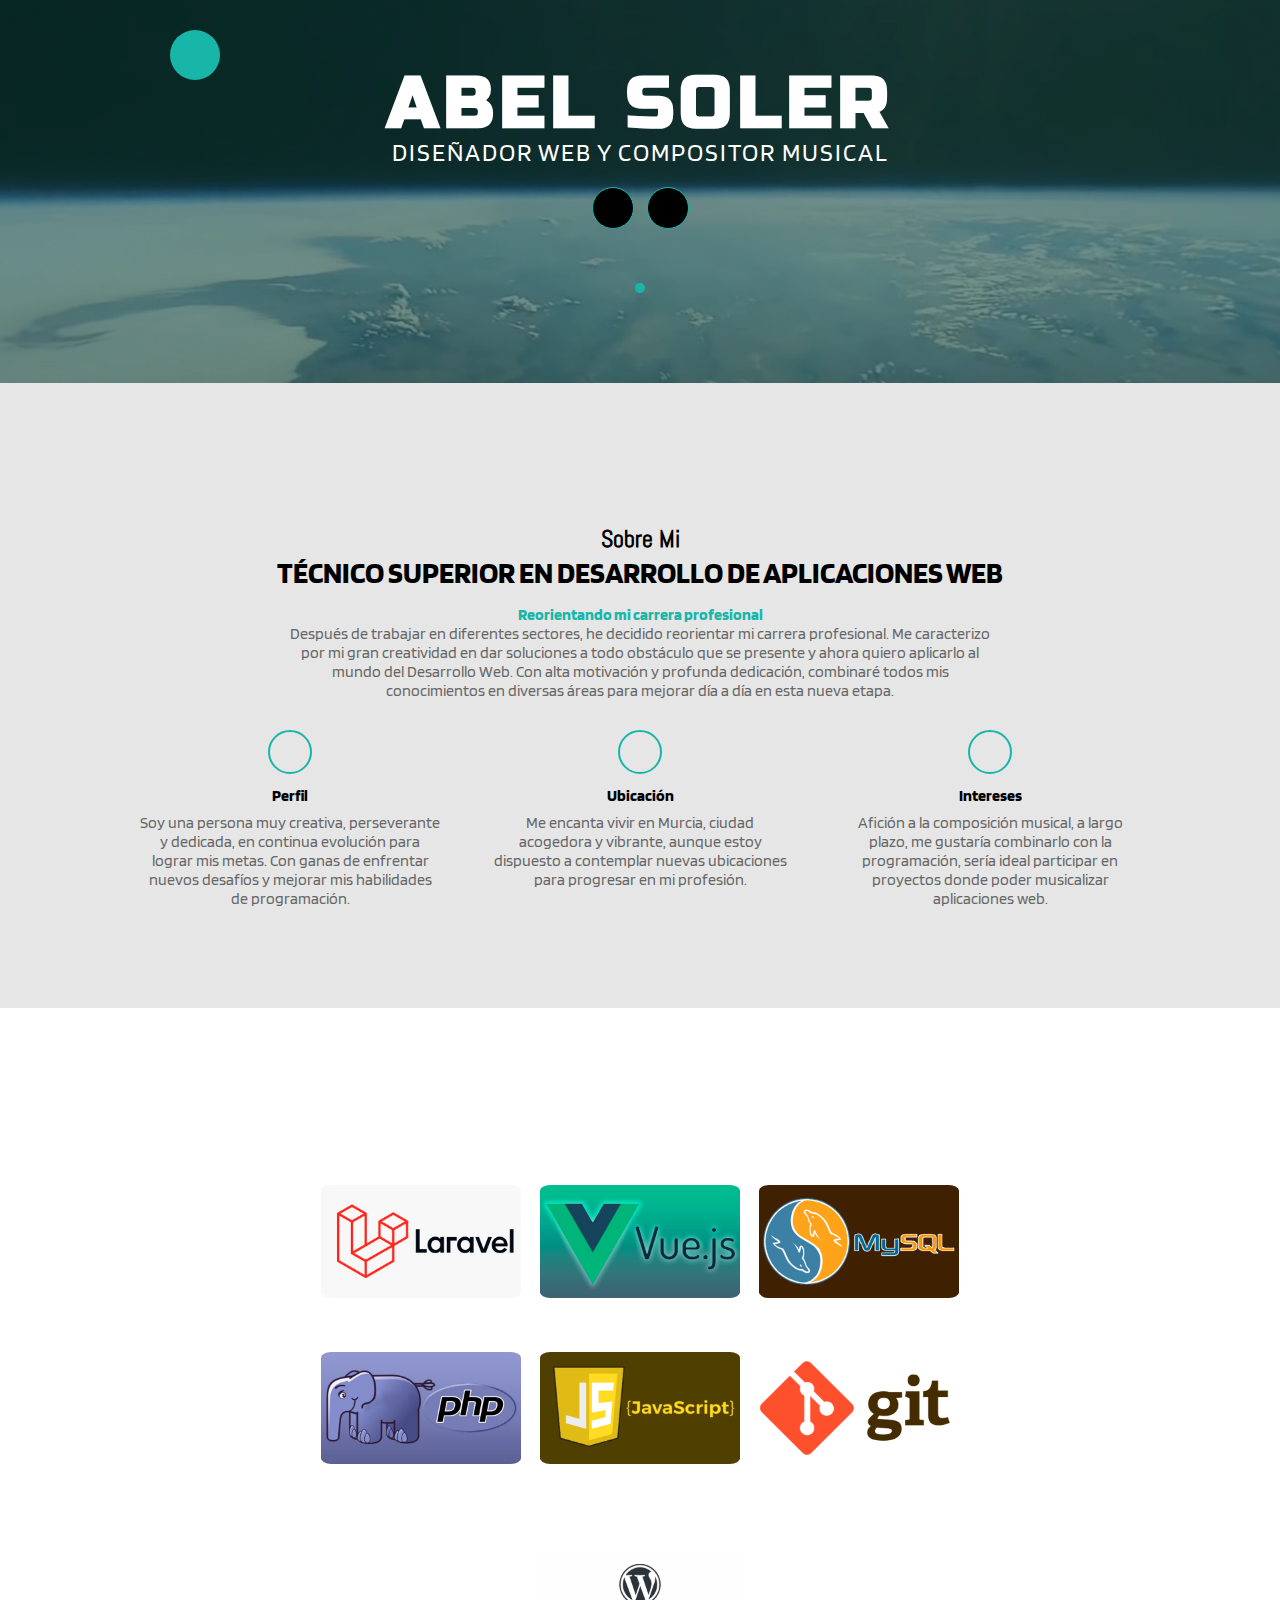
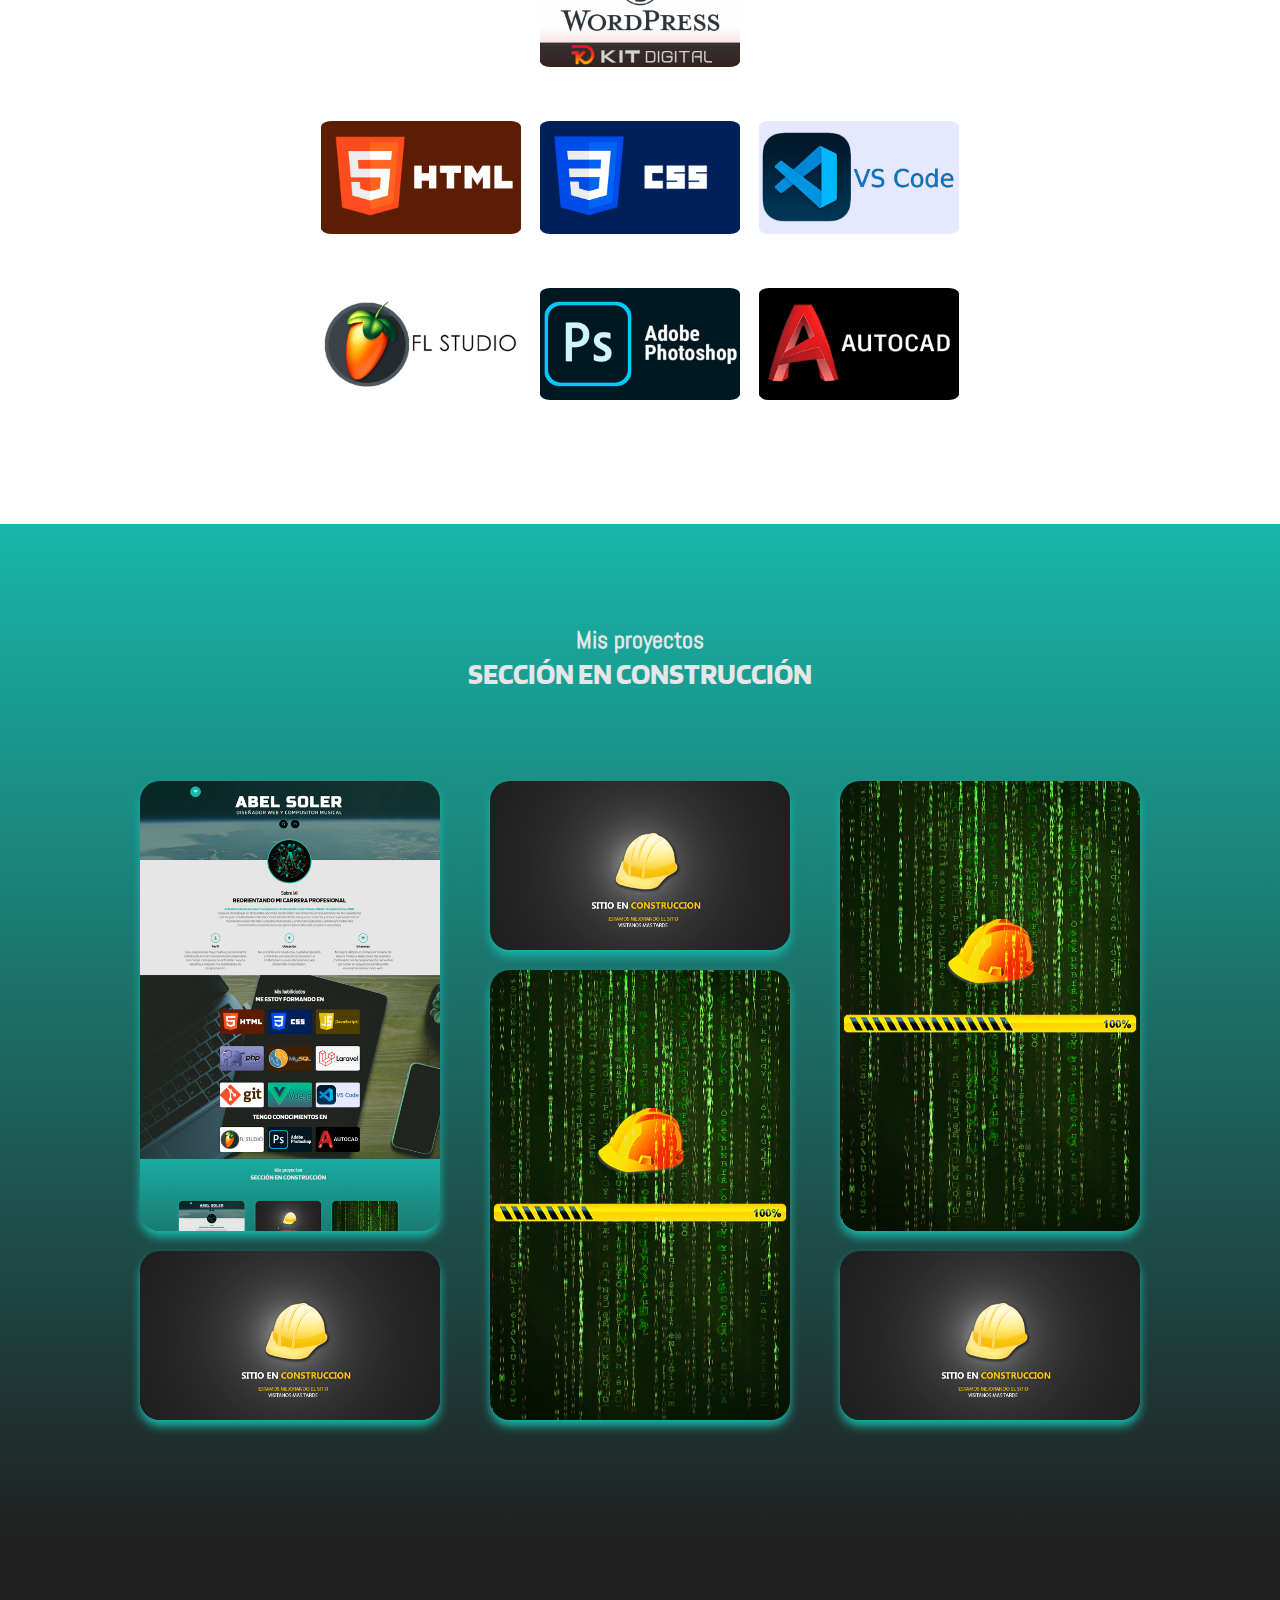
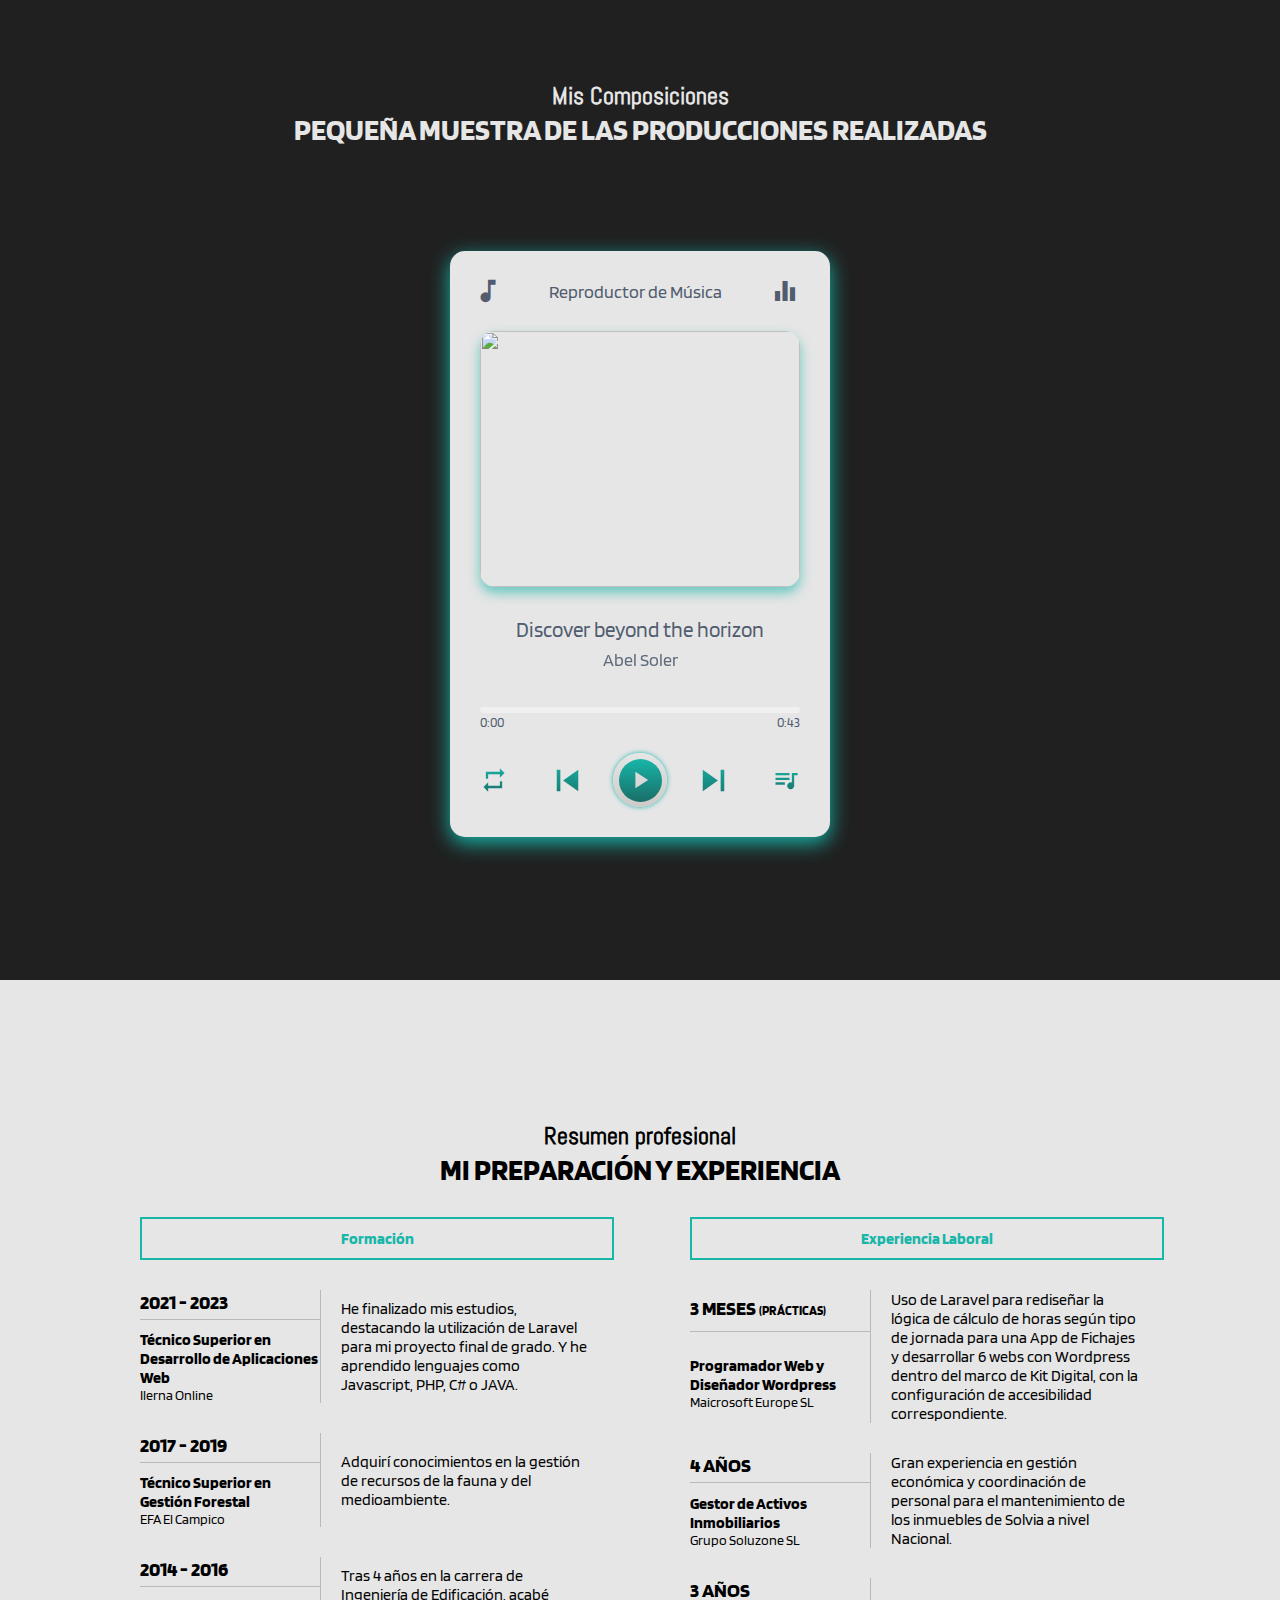
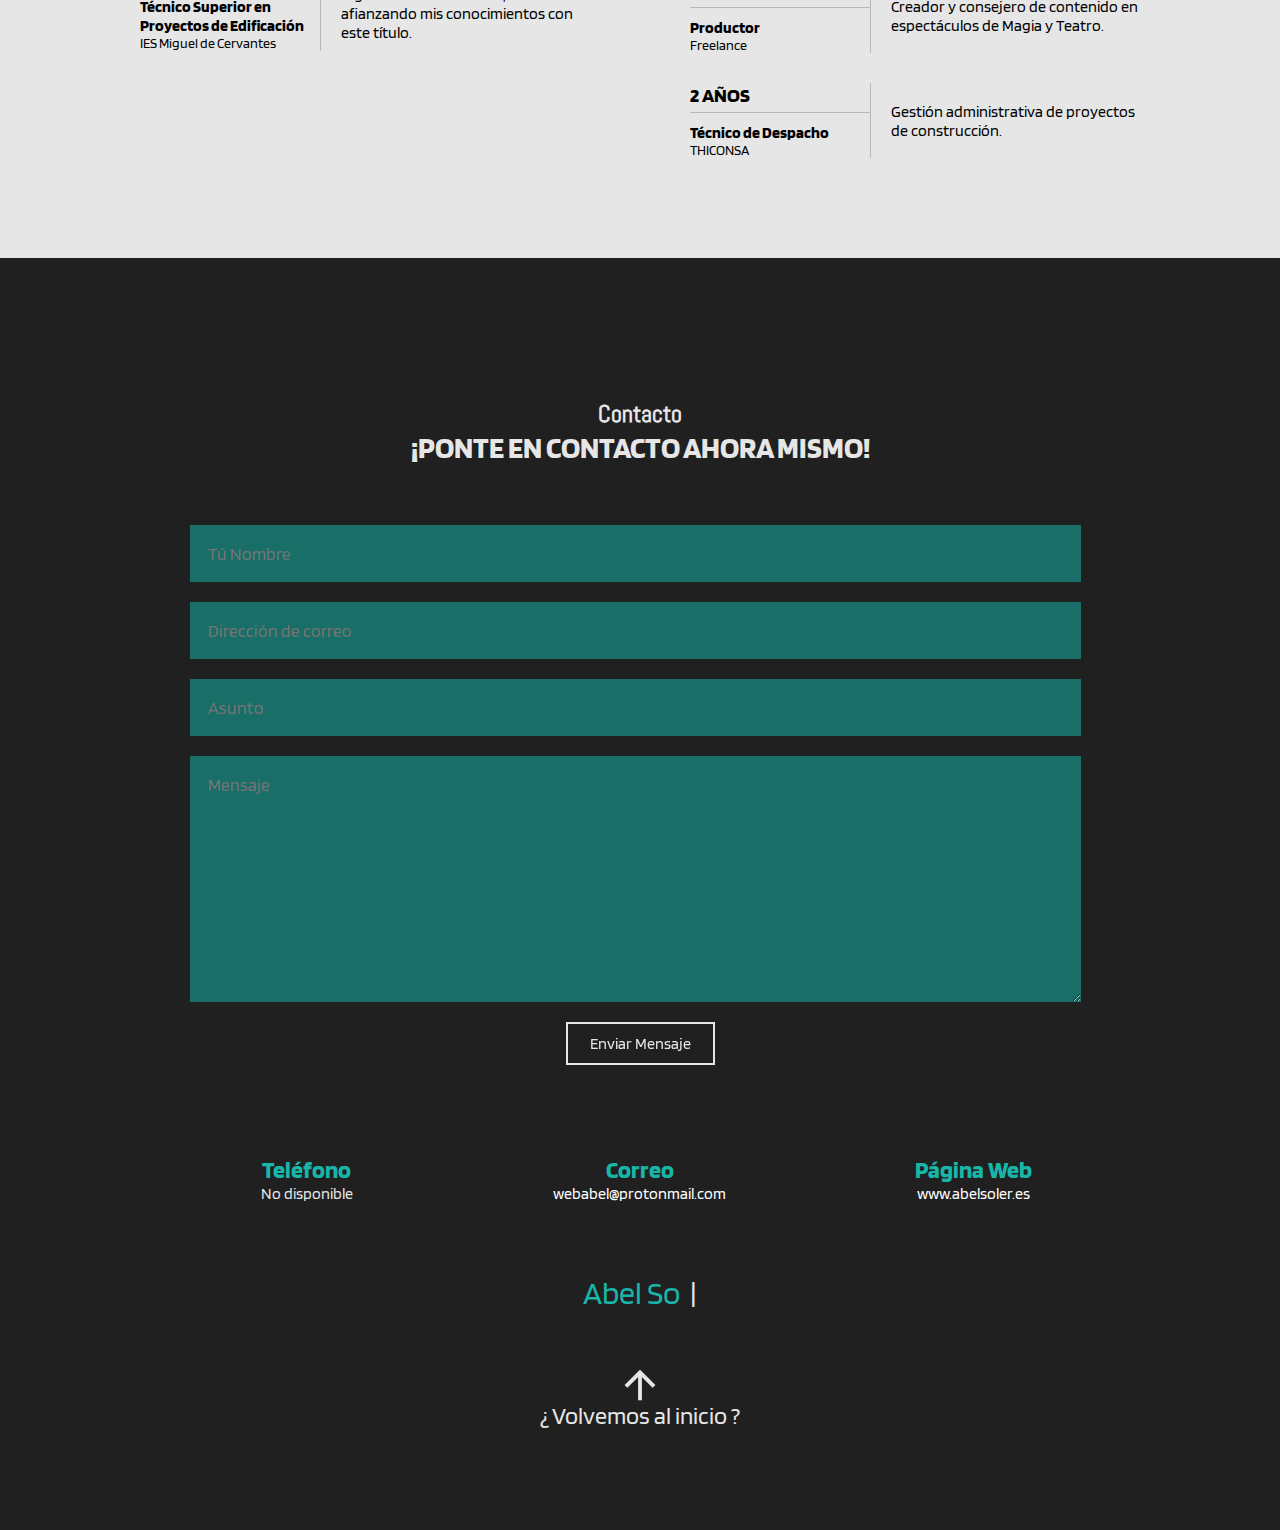
==== commit 0e545e0c: "udpate formación" ====
--- a/index.html
+++ b/index.html
@@ -255,7 +255,7 @@
                                 <h3>2021 - 2023</h3>
                             </td>
                             <td rowspan="2" class="descripcion">
-                                He finalizado mis estudios, destacando la utilización de Laravel para mi proyecto final de grado. Y he aprendido lenguajes como HTML, Javascript, PHP, C#, JAVA, etc.
+                                He finalizado mis estudios, destacando la utilización de Laravel para mi proyecto final de grado. Y he aprendido lenguajes como Javascript, PHP, C# o JAVA.
                             </td>
                         </tr>
                         <tr>
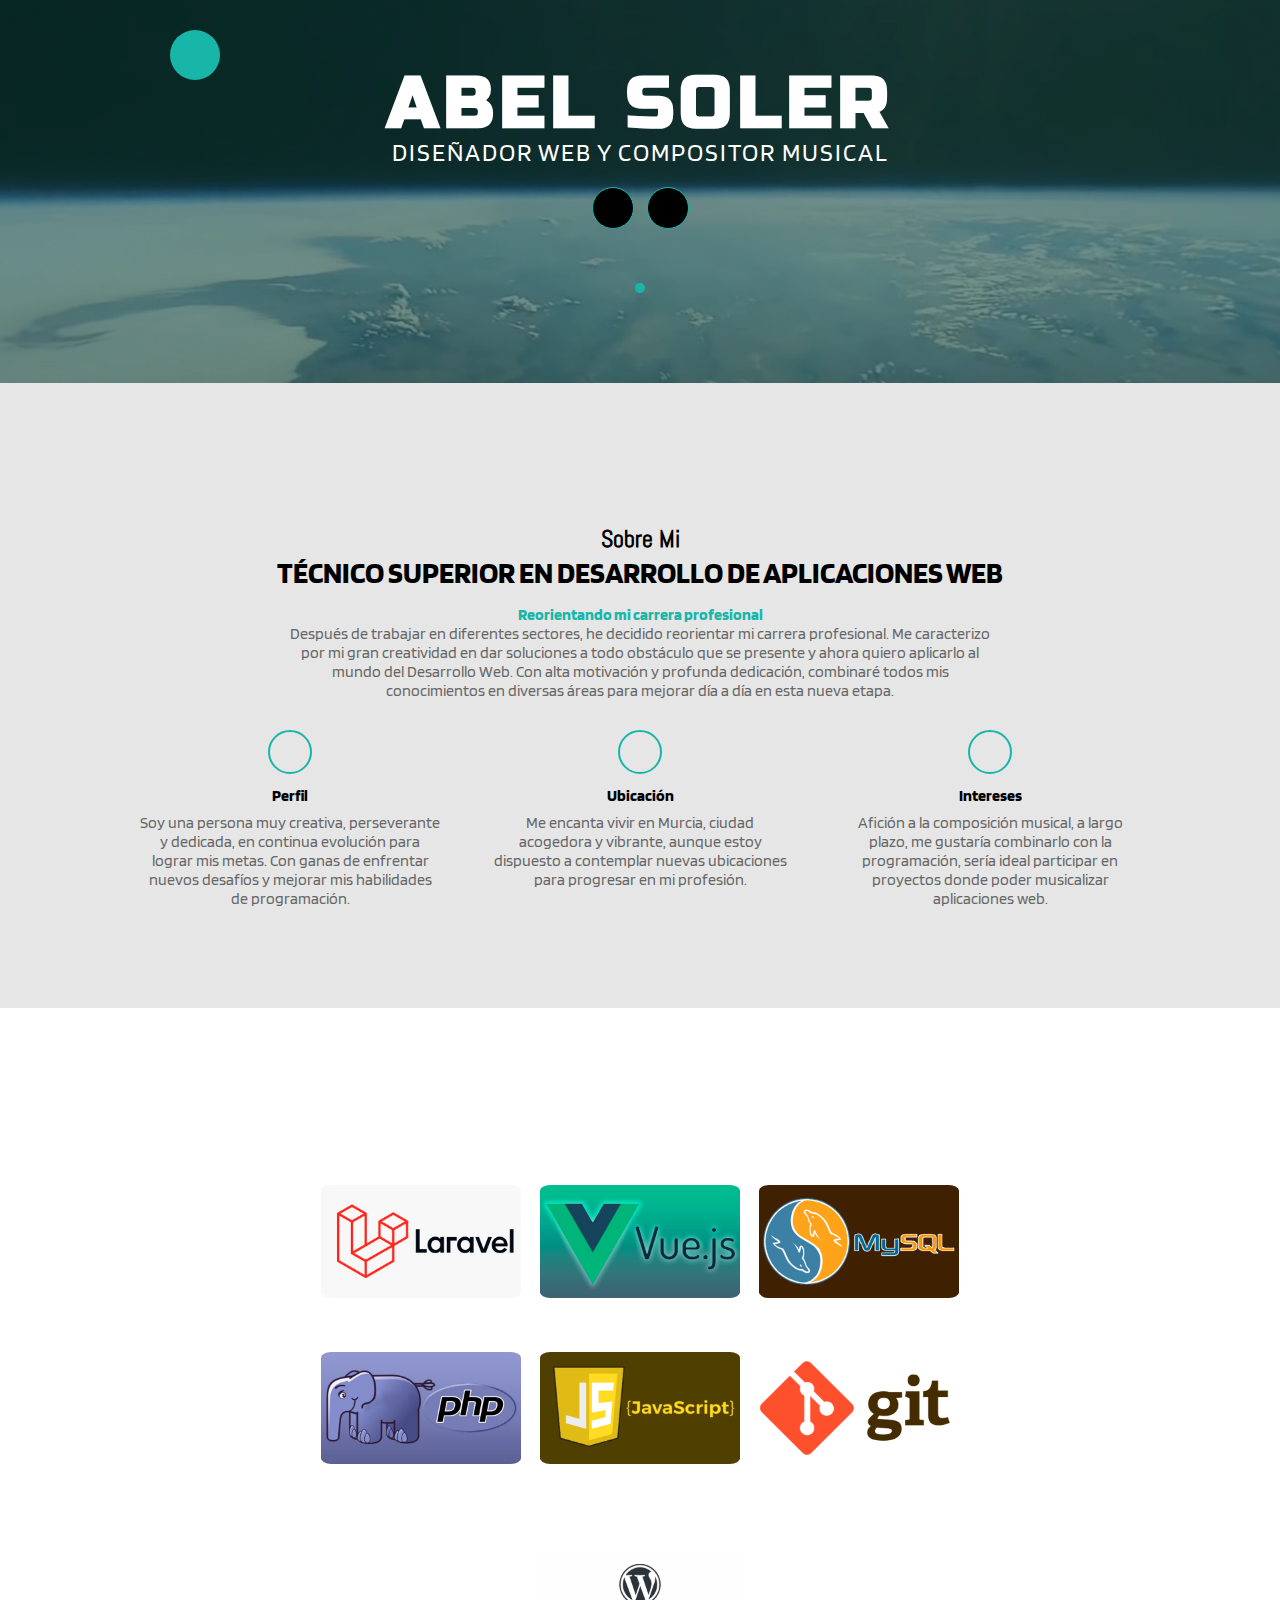
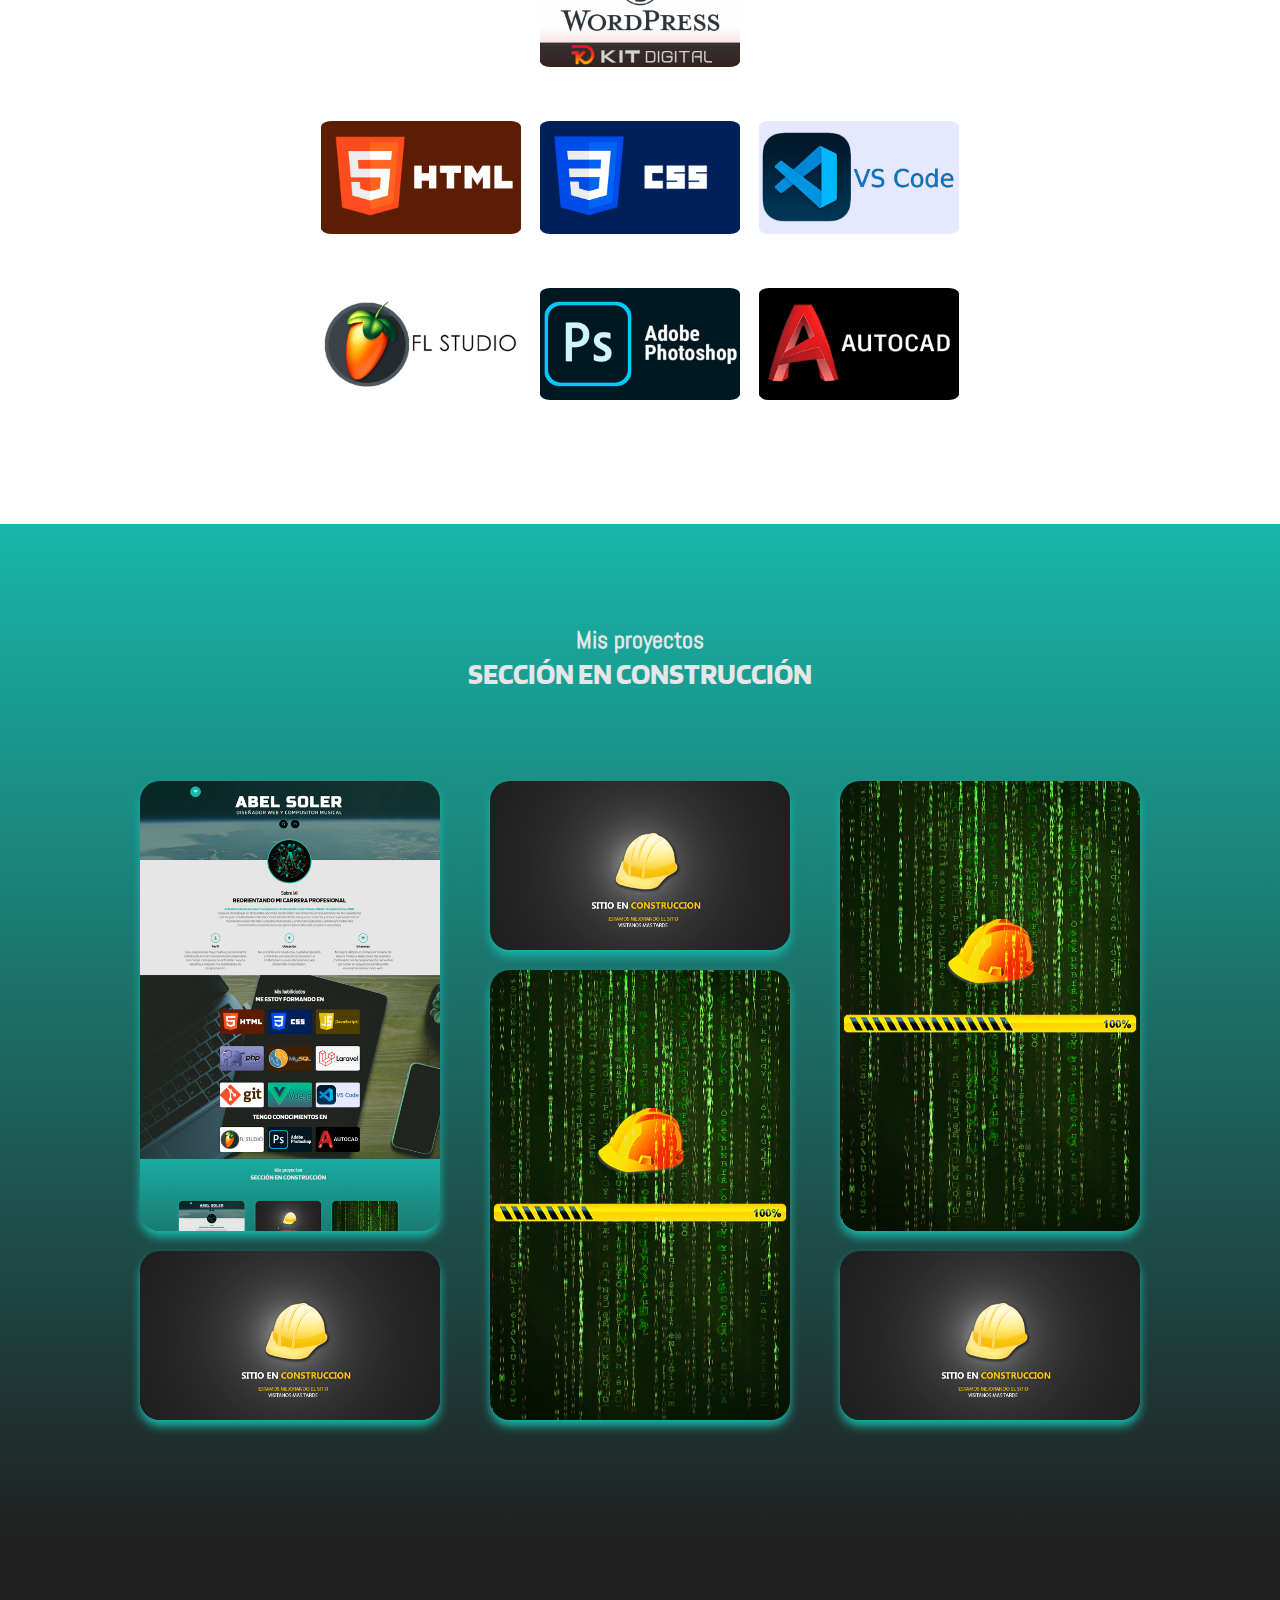
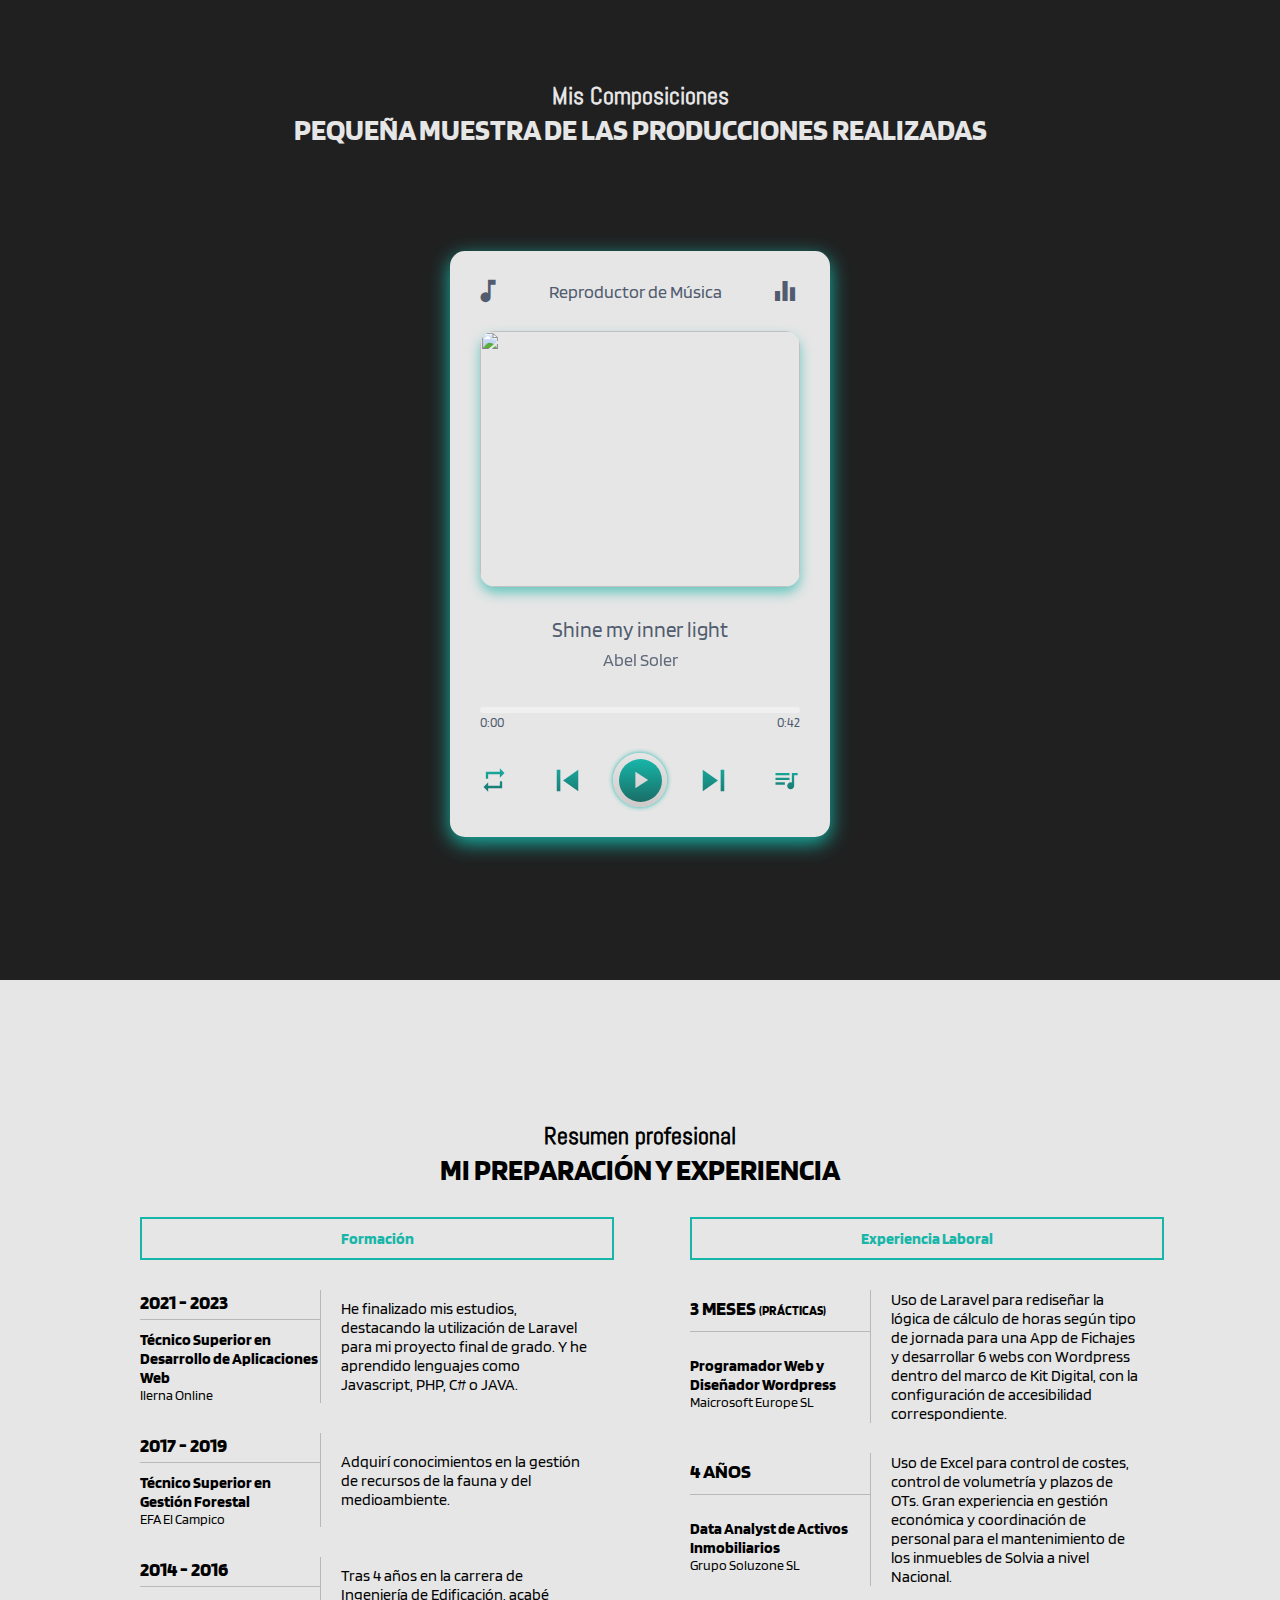
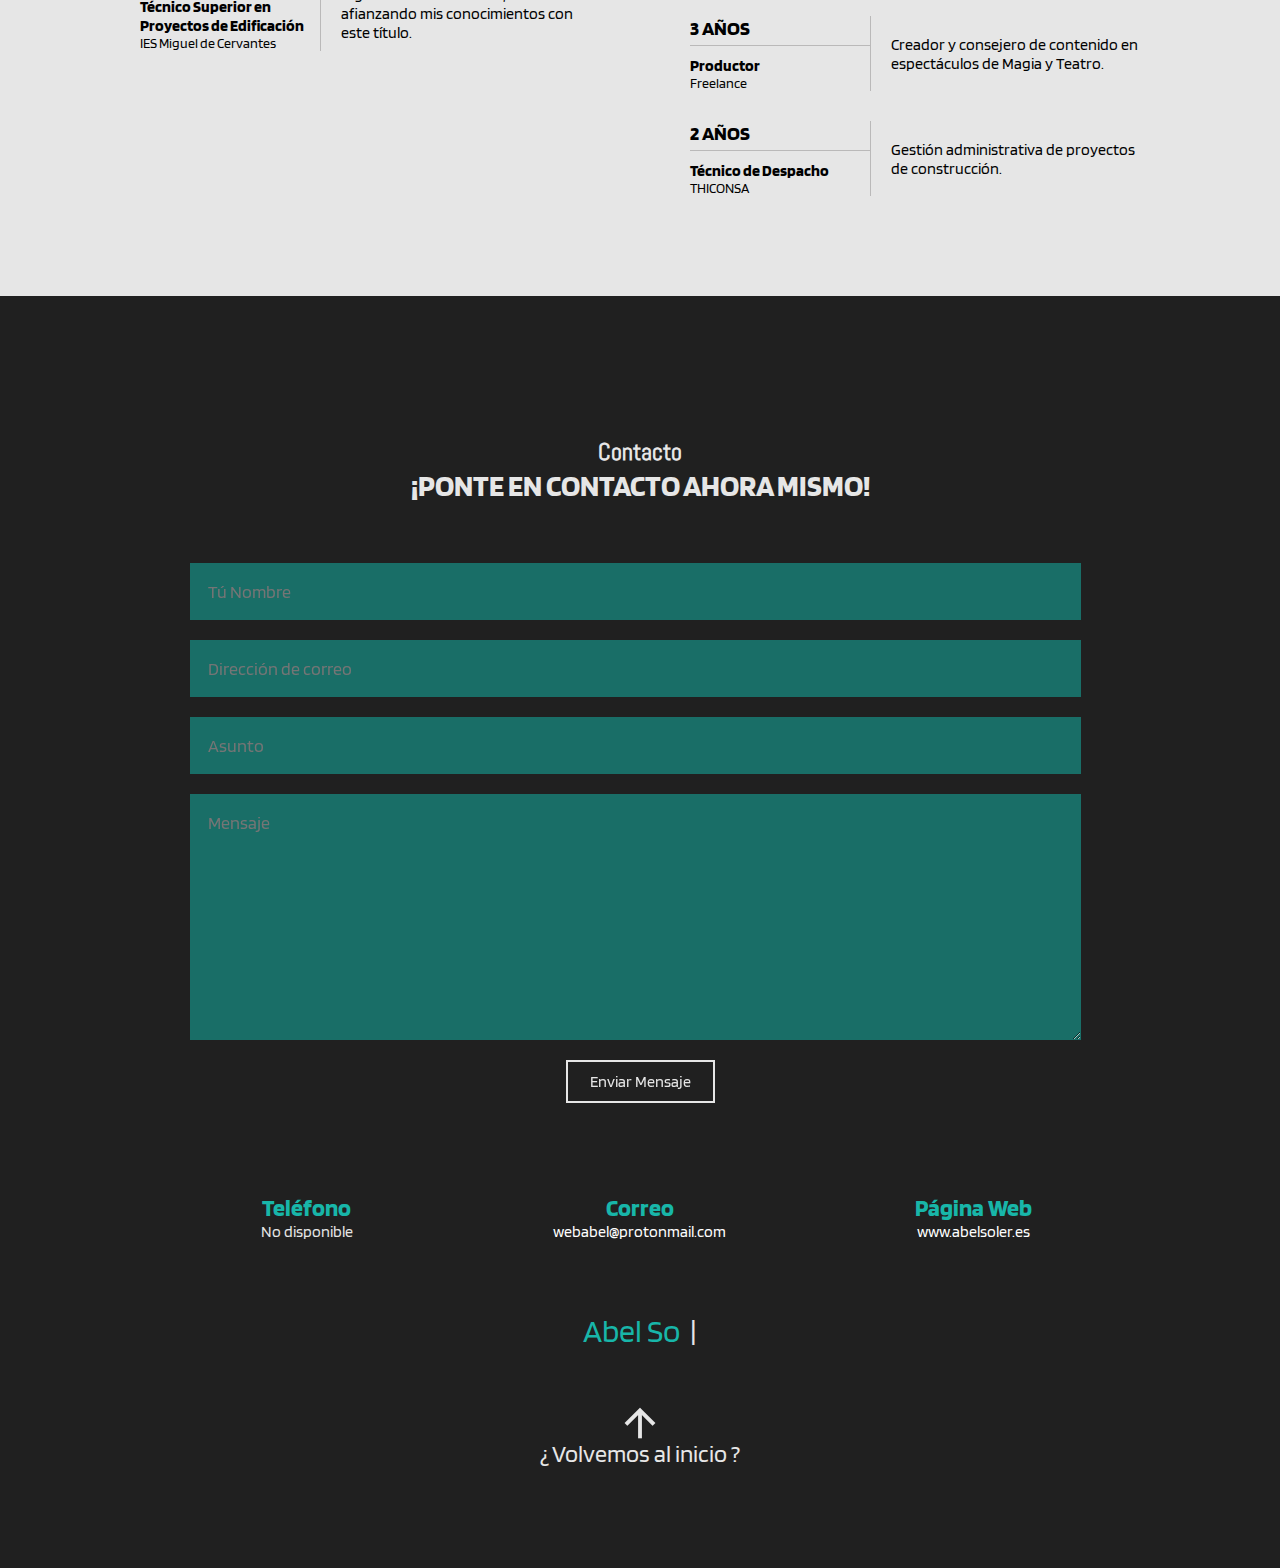
==== commit 642c8f89: "udpate data analyst" ====
--- a/index.html
+++ b/index.html
@@ -328,12 +328,13 @@
                                 <h3>4 Años</h3>
                             </td>
                             <td rowspan="2" class="descripcion">
+                                Uso de Excel para control de costes, control de volumetría y plazos de OTs. 
                                 Gran experiencia en gestión económica y coordinación de personal para el mantenimiento de los inmuebles de Solvia a nivel Nacional.
                             </td>
                         </tr>
                         <tr>
                             <td>
-                                <h4>Gestor de Activos Inmobiliarios</h4>
+                                <h4>Data Analyst de Activos Inmobiliarios</h4>
                                 <p>Grupo Soluzone SL</p>
                                
                             </td>
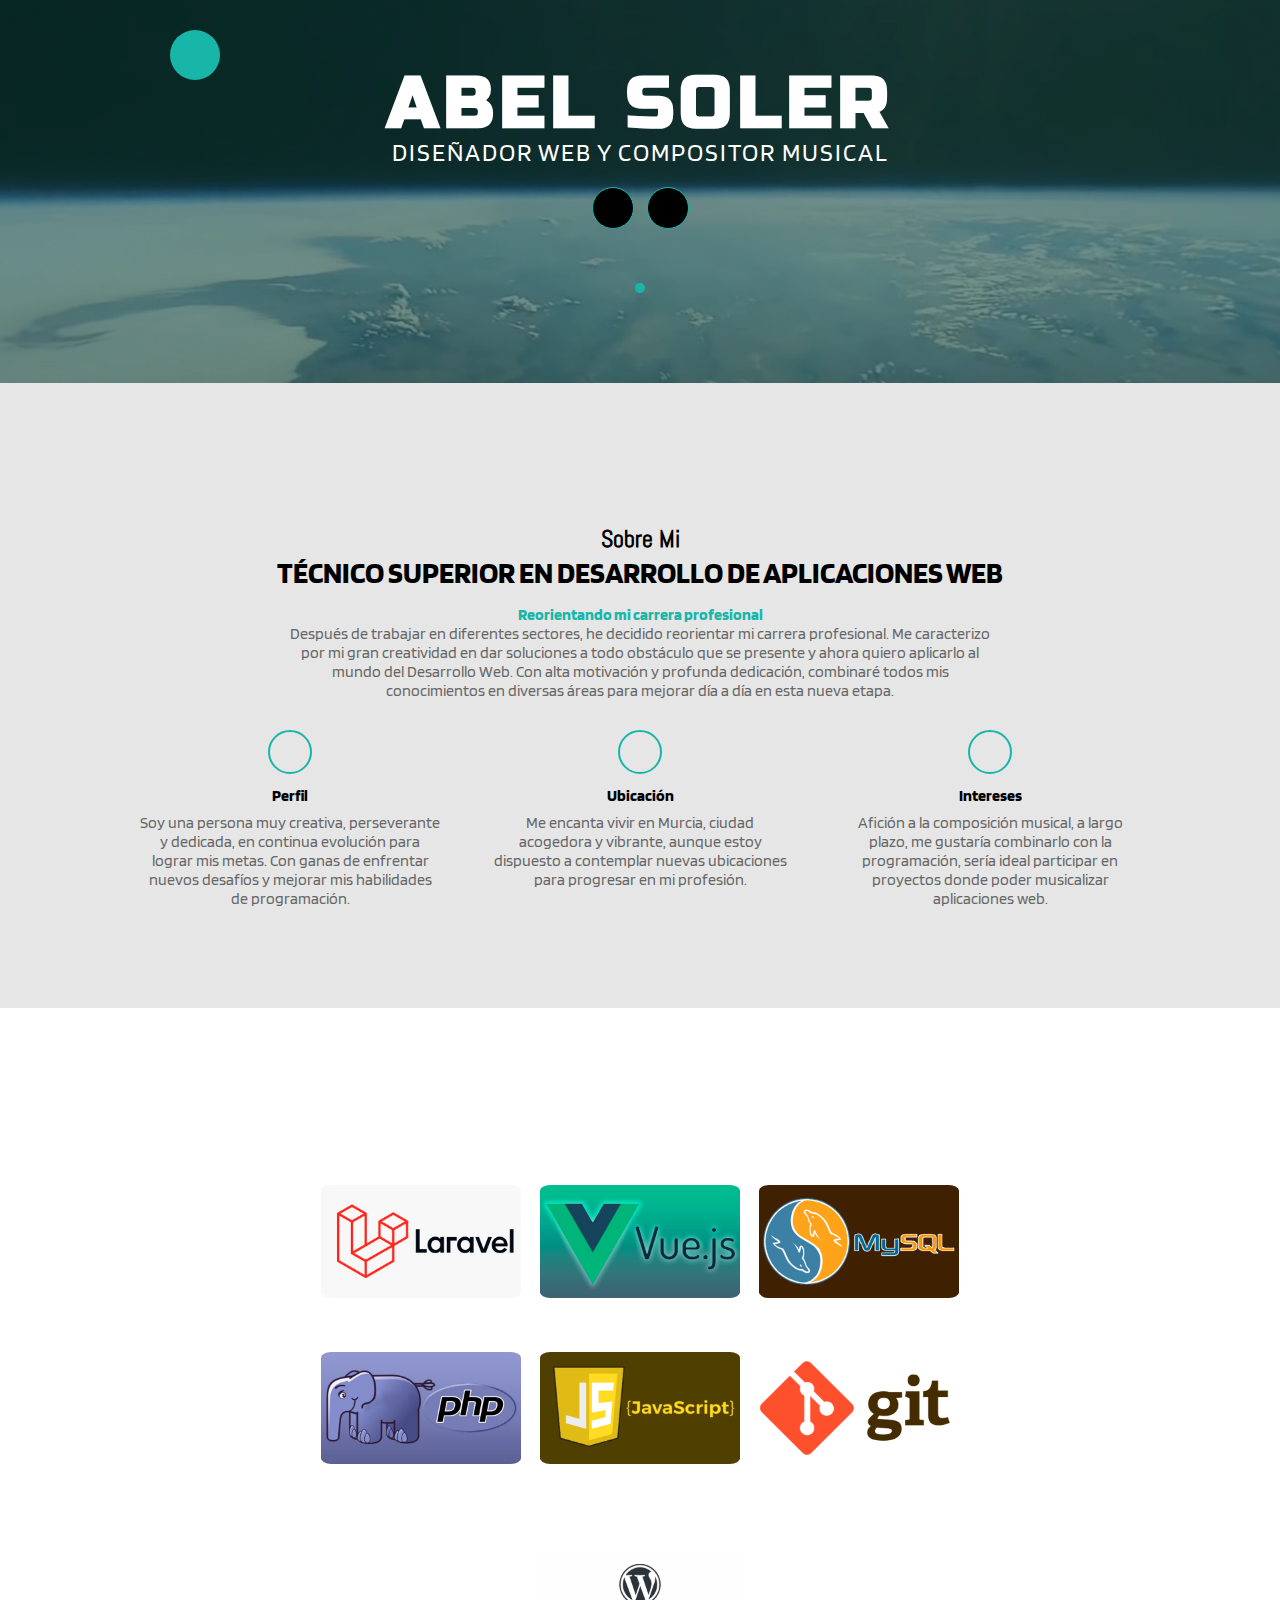
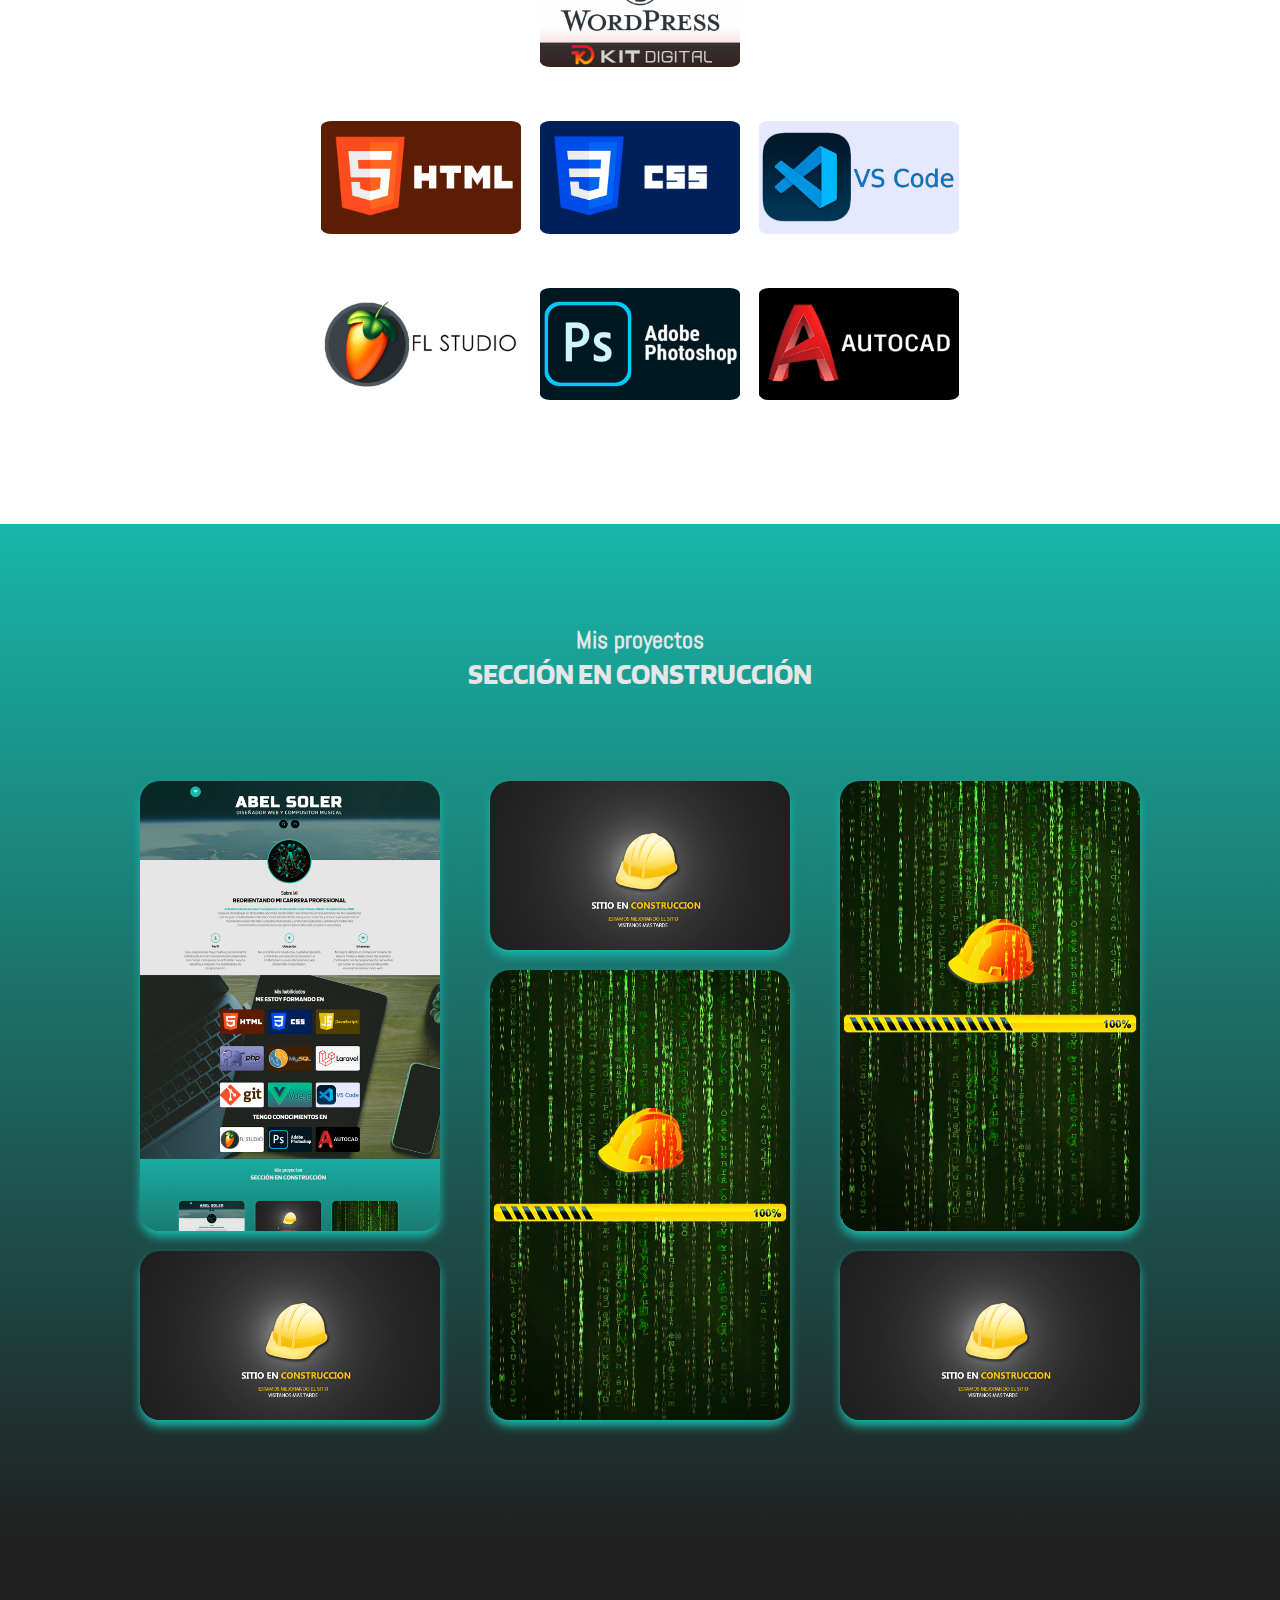
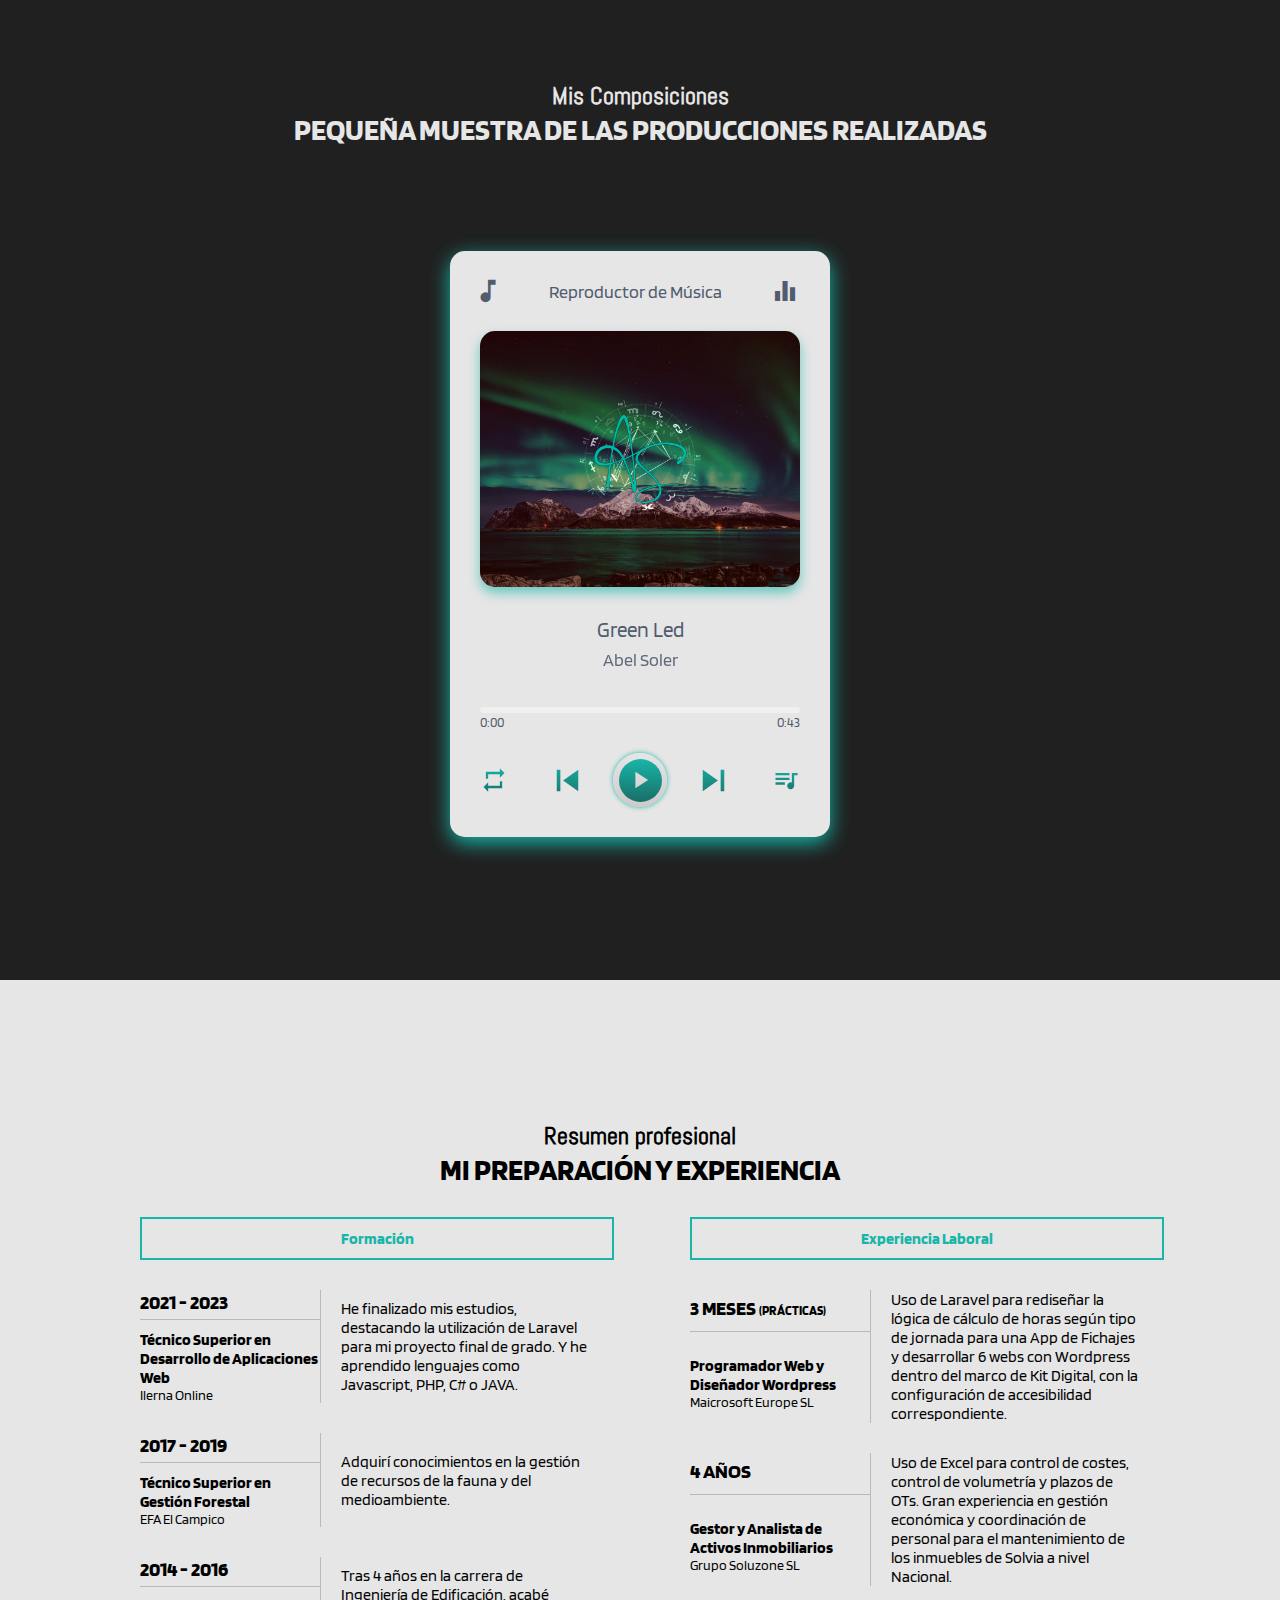
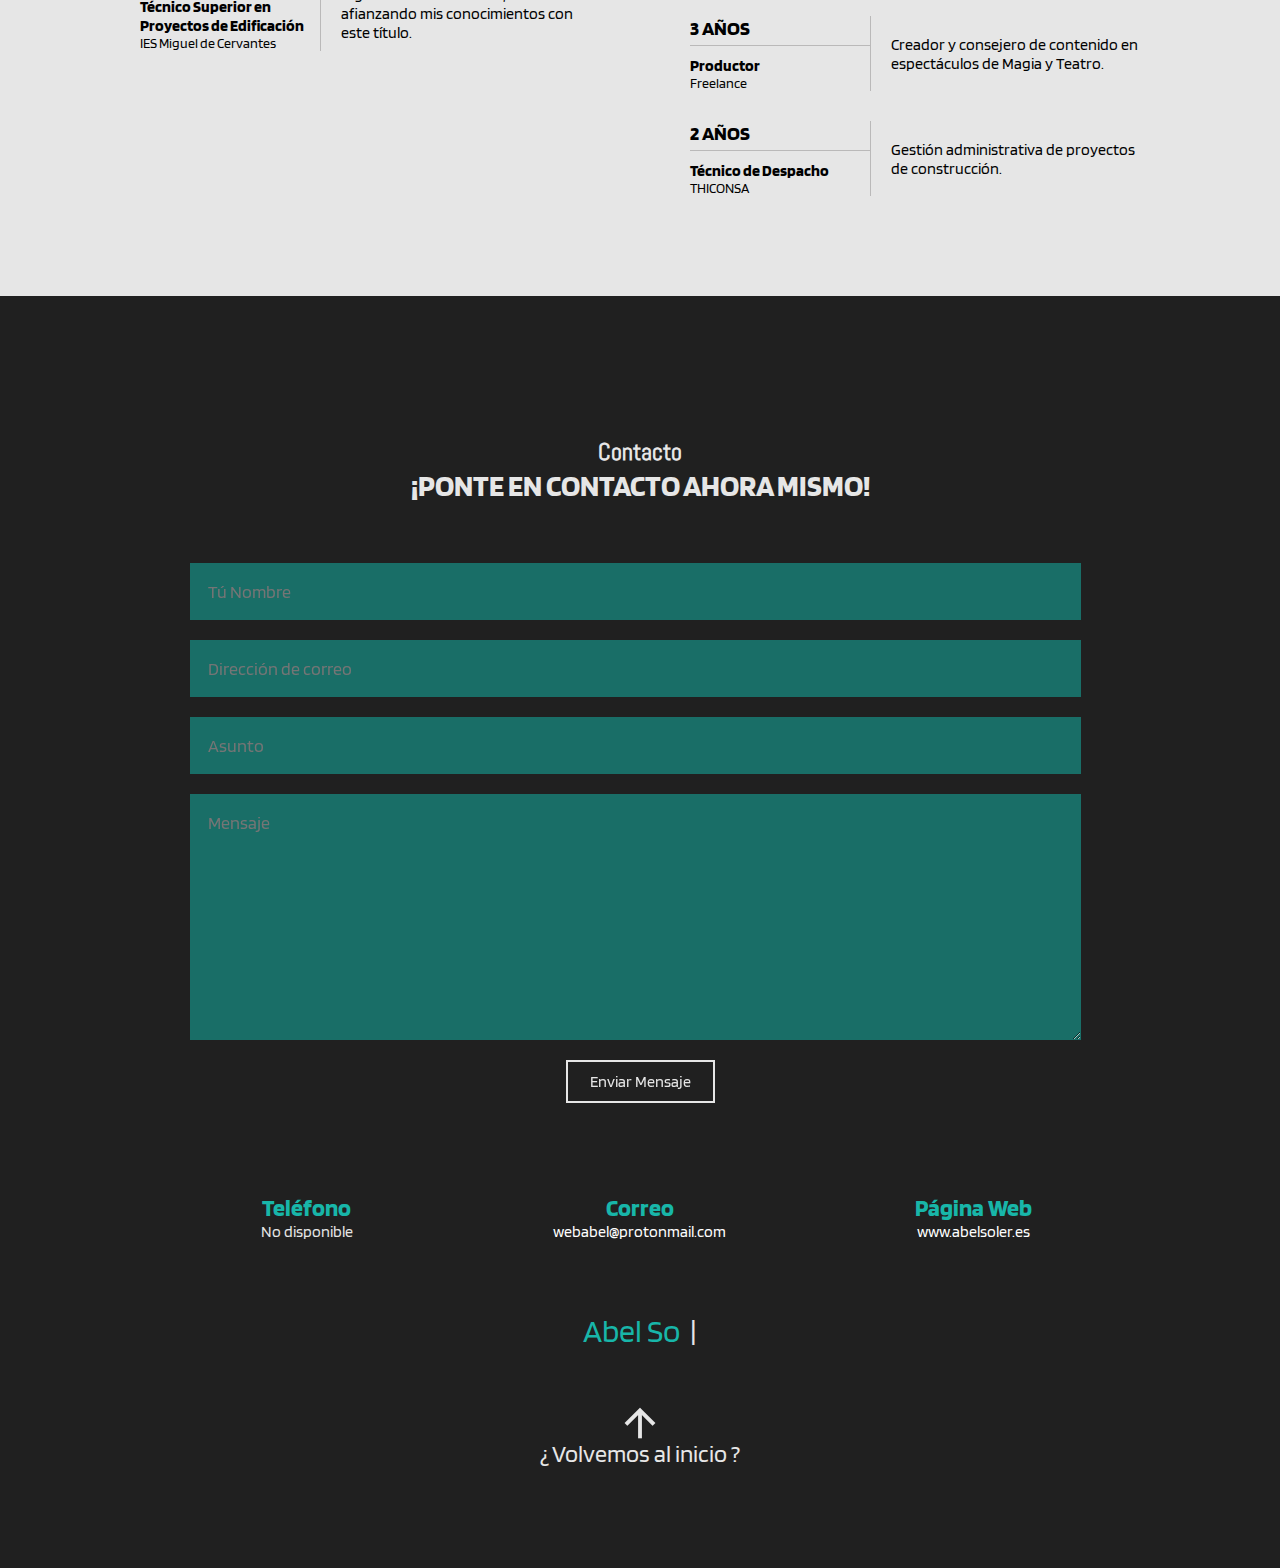
==== commit 5a05e7dc: "add lenguajes proyect one" ====
--- a/index.html
+++ b/index.html
@@ -135,7 +135,11 @@
                     <div class="col">
                         <div class="trabajo" onclick="subirInicio()" data-aos="fade-up" data-aos-delay="100">
                             <img src="img/proyectos/t1.jpg" alt="">
-                            <p class="desc" > Mi Portfolio</p>  
+                            <p class="desc" style="display: inline-grid;">Mi Portfolio
+                                <span class="col" style="margin-top: -40px; color:#f1e05a; text-shadow: 1px 1px 2px rgba(0, 0, 0, 0.5);">Javascript</span>
+                                <span class="col" style="margin-top: -60px; color:#e34c26; text-shadow: 1px 1px 2px rgba(0, 0, 0, 0.5);">HTML5</span>
+                                <span class="col" style="margin-top: -80px; color:#563d7c; text-shadow: 1px 1px 2px rgba(0, 0, 0, 0.5);">CSS3</span>
+                            </p>
                         </div>
                         <a href="#inicio"></a>
                         <div class="trabajo" data-aos="fade-up" data-aos-delay="100">
@@ -150,7 +154,9 @@
                     <div class="col">
                         <div class="trabajo" data-aos="fade-up" data-aos-delay="200">
                             <img src="img/proyectos/t4.gif" alt="">
-                            <p class="desc">Proyecto 2</p>
+                            <p class="desc" style="display: inline-grid;">Portal Ventas
+                                <span class="col" style="margin-top: -25px; color:#ca0000; text-shadow: 1px 1px 2px rgba(0, 0, 0, 0.5);">LARAVEL</span>
+                            </p>
                         </div>
                         <div class="trabajo" data-aos="fade-up" data-aos-delay="350">
                             <img src="img/proyectos/t5.jpg" alt="">
@@ -334,7 +340,7 @@
                         </tr>
                         <tr>
                             <td>
-                                <h4>Data Analyst de Activos Inmobiliarios</h4>
+                                <h4>Gestor y Analista de Activos Inmobiliarios</h4>
                                 <p>Grupo Soluzone SL</p>
                                
                             </td>
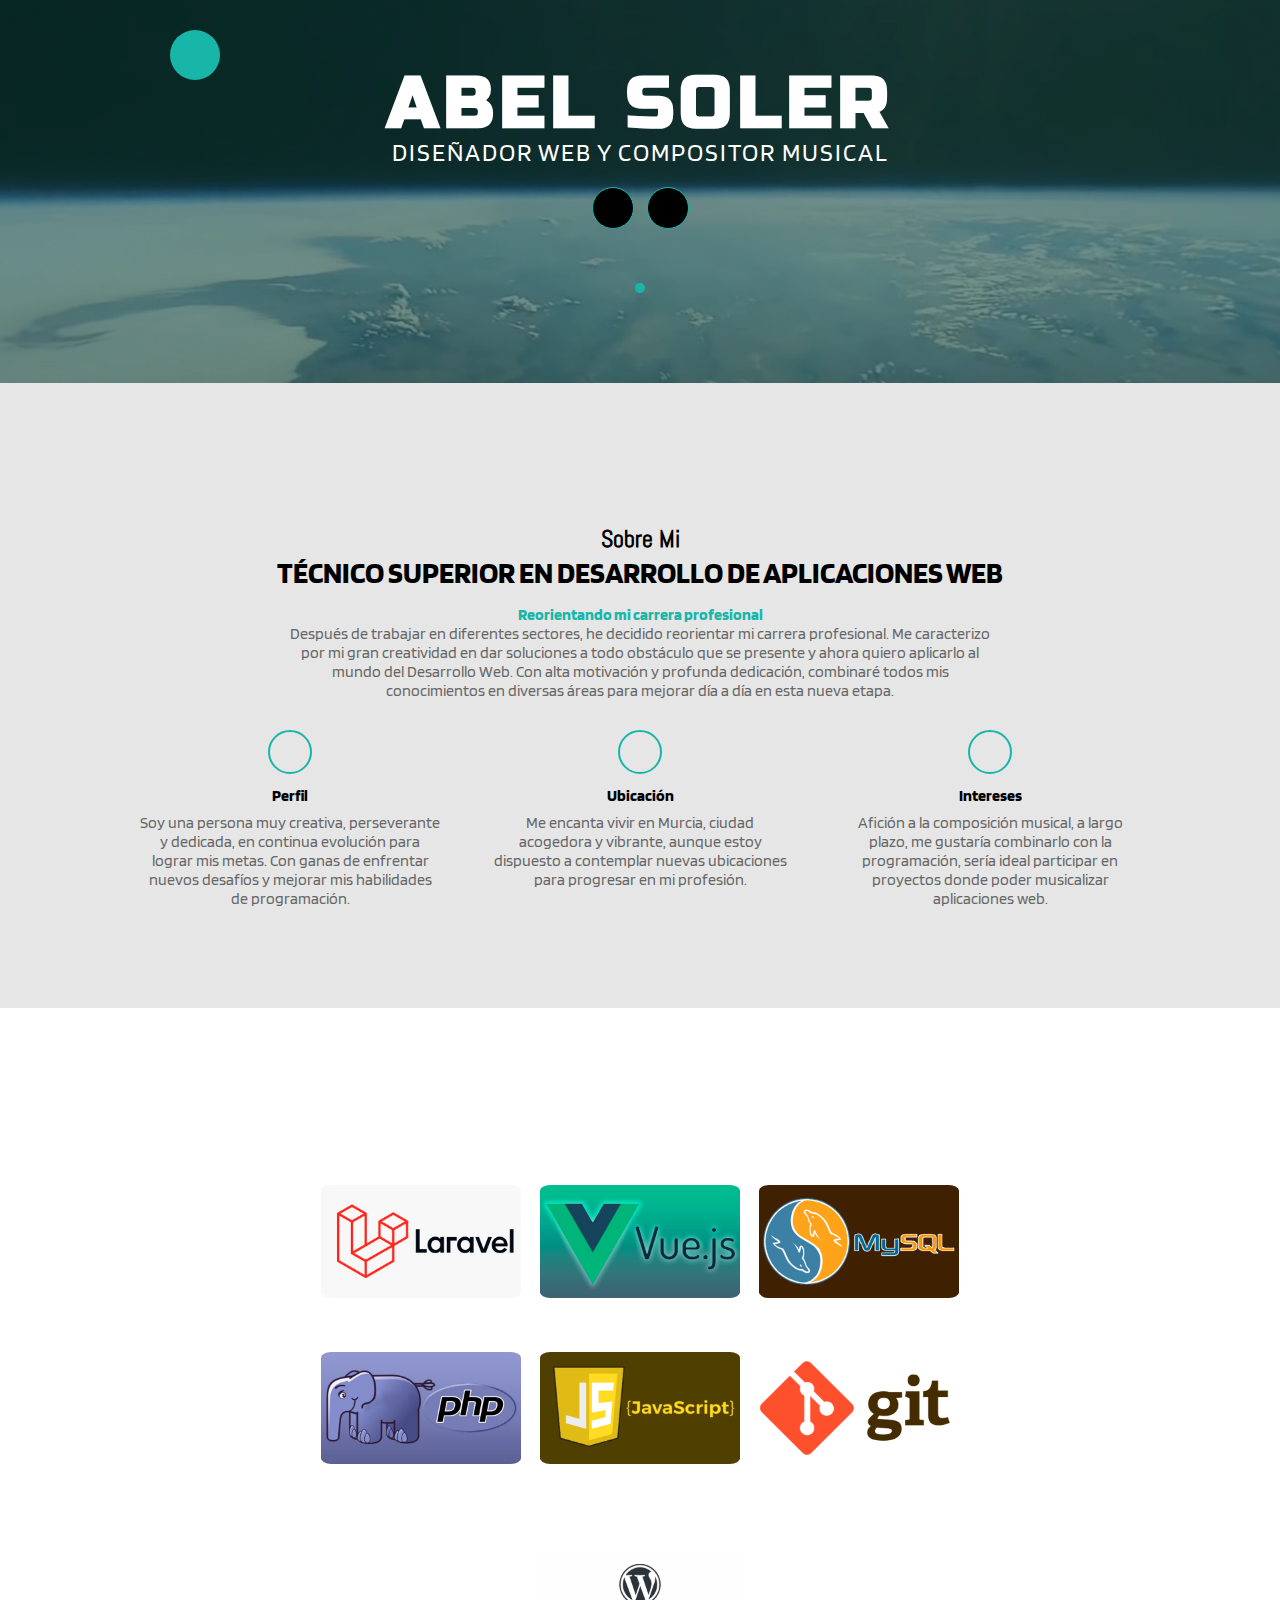
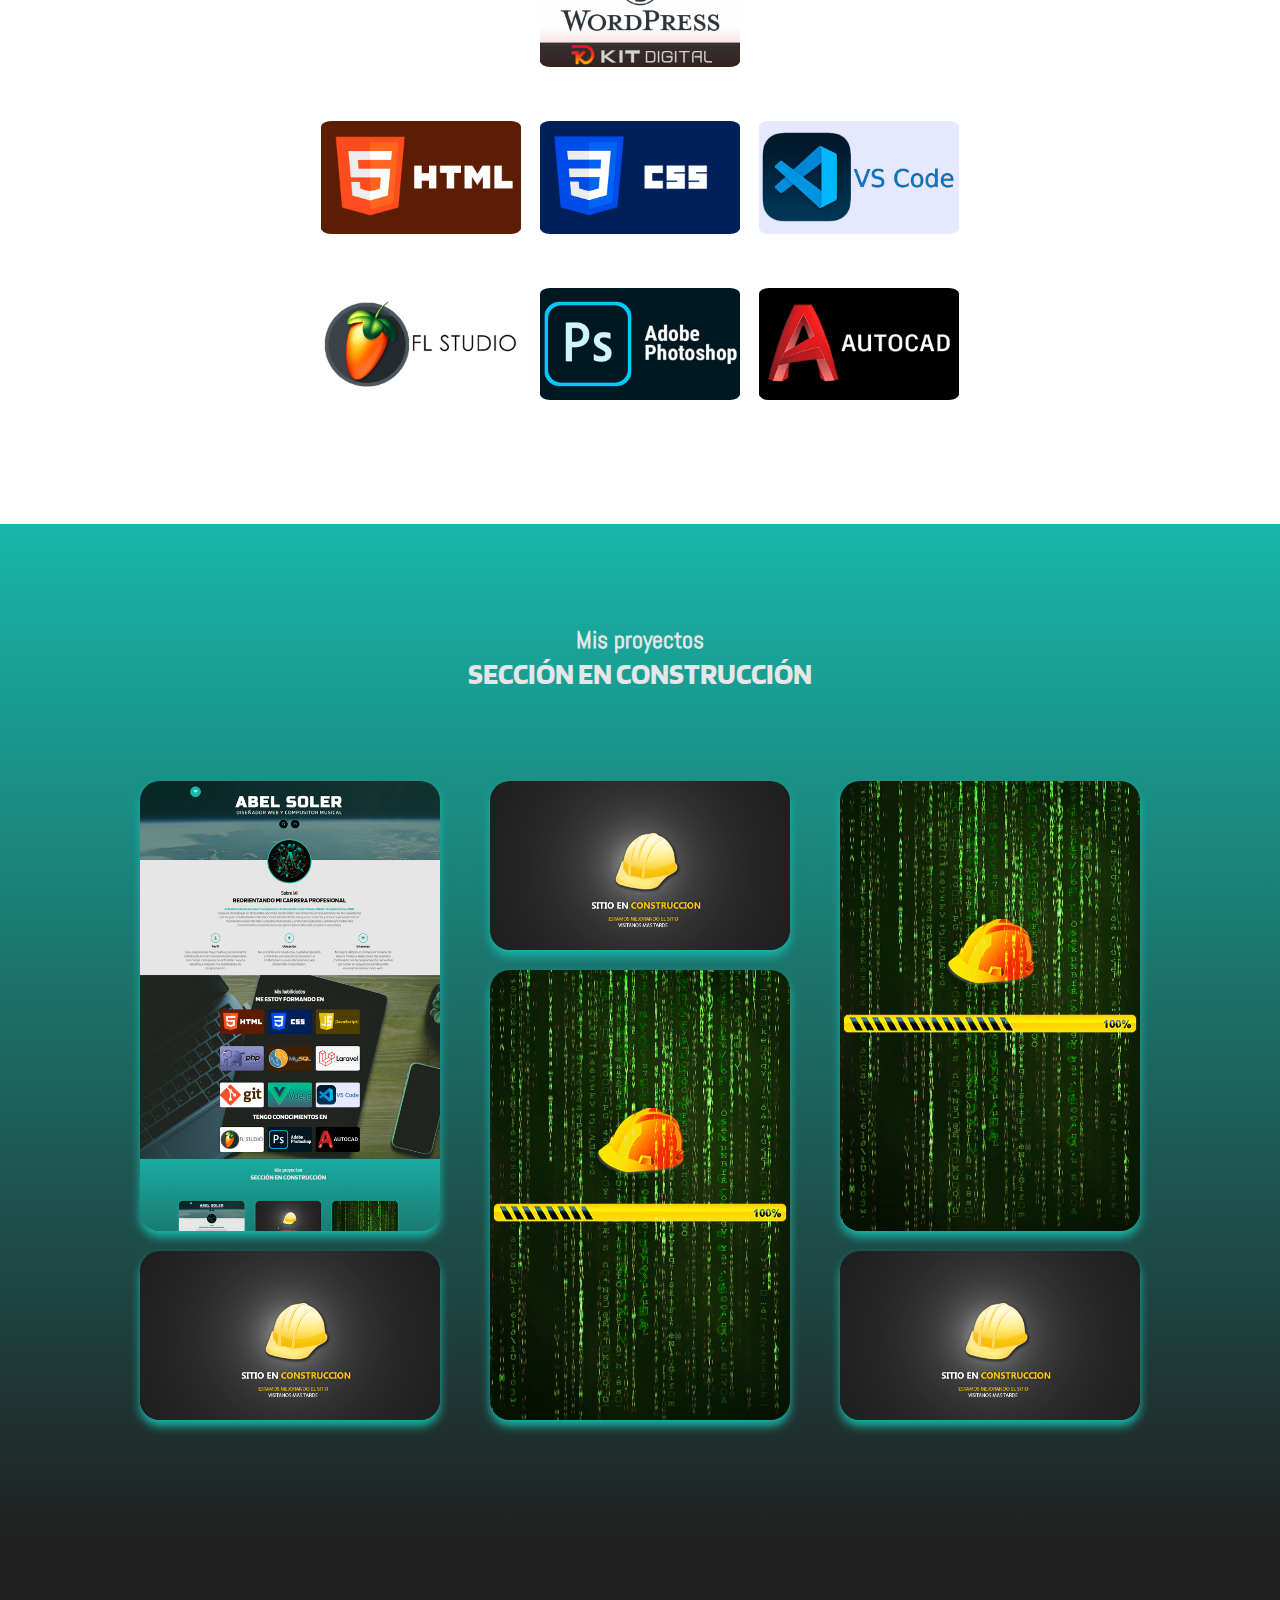
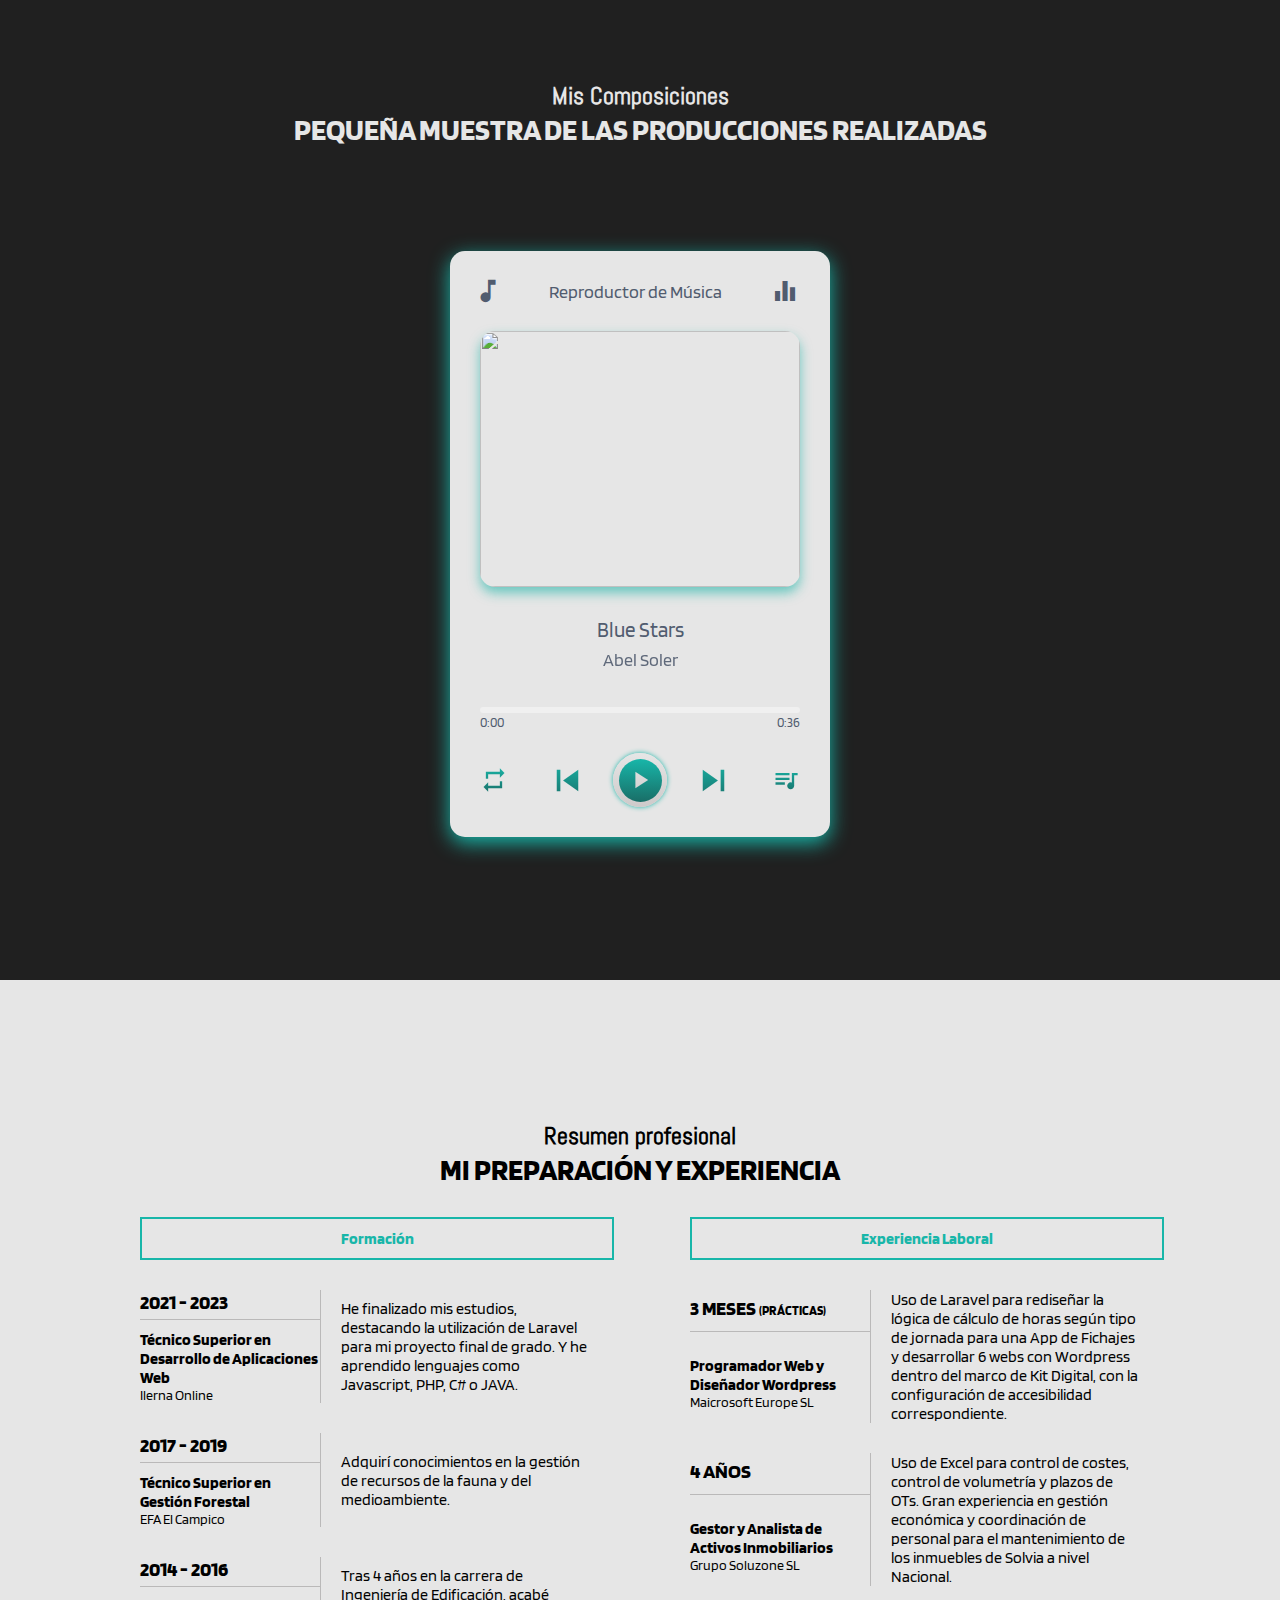
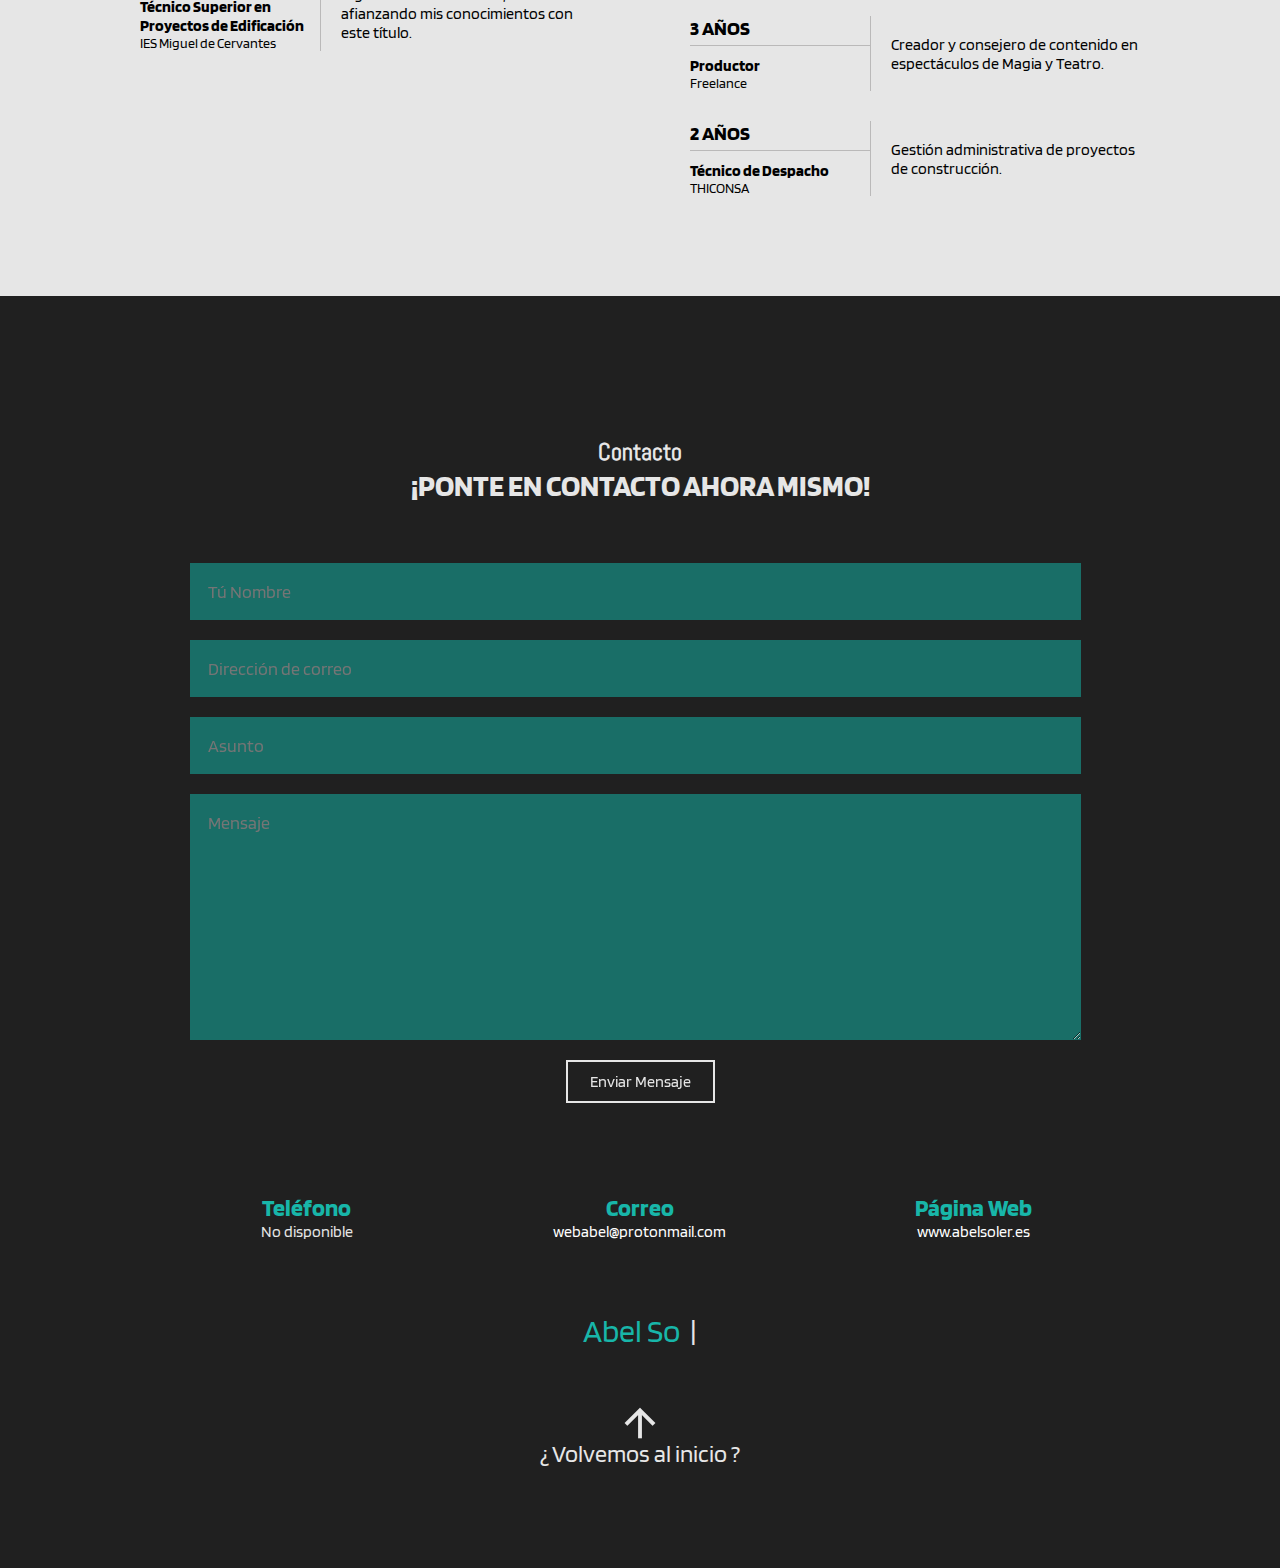
==== commit e008f79b: "add section final project" ====
--- a/index.html
+++ b/index.html
@@ -153,11 +153,15 @@
                     </div>
                     <div class="col">
                         <div class="trabajo" data-aos="fade-up" data-aos-delay="200">
-                            <img src="img/proyectos/t4.gif" alt="">
-                            <p class="desc" style="display: inline-grid;">Portal Ventas
-                                <span class="col" style="margin-top: -25px; color:#ca0000; text-shadow: 1px 1px 2px rgba(0, 0, 0, 0.5);">LARAVEL</span>
-                            </p>
-                        </div>
+                            <a href="pages/finalproject.html" target="_blank">
+                                <img src="img/proyectos/t4.gif" alt="">
+                                <p class="desc" style="display: inline-grid;">Portal Ventas
+                                    <span class="col" style="margin-top: -25px; color:#ca0000; text-shadow: 1px 1px 2px rgba(0, 0, 0, 0.5);">LARAVEL</span>
+                                </p>
+                            </a>
+                        </div>
+
+                        
                         <div class="trabajo" data-aos="fade-up" data-aos-delay="350">
                             <img src="img/proyectos/t5.jpg" alt="">
                             <p class="desc">Proyecto 5</p>
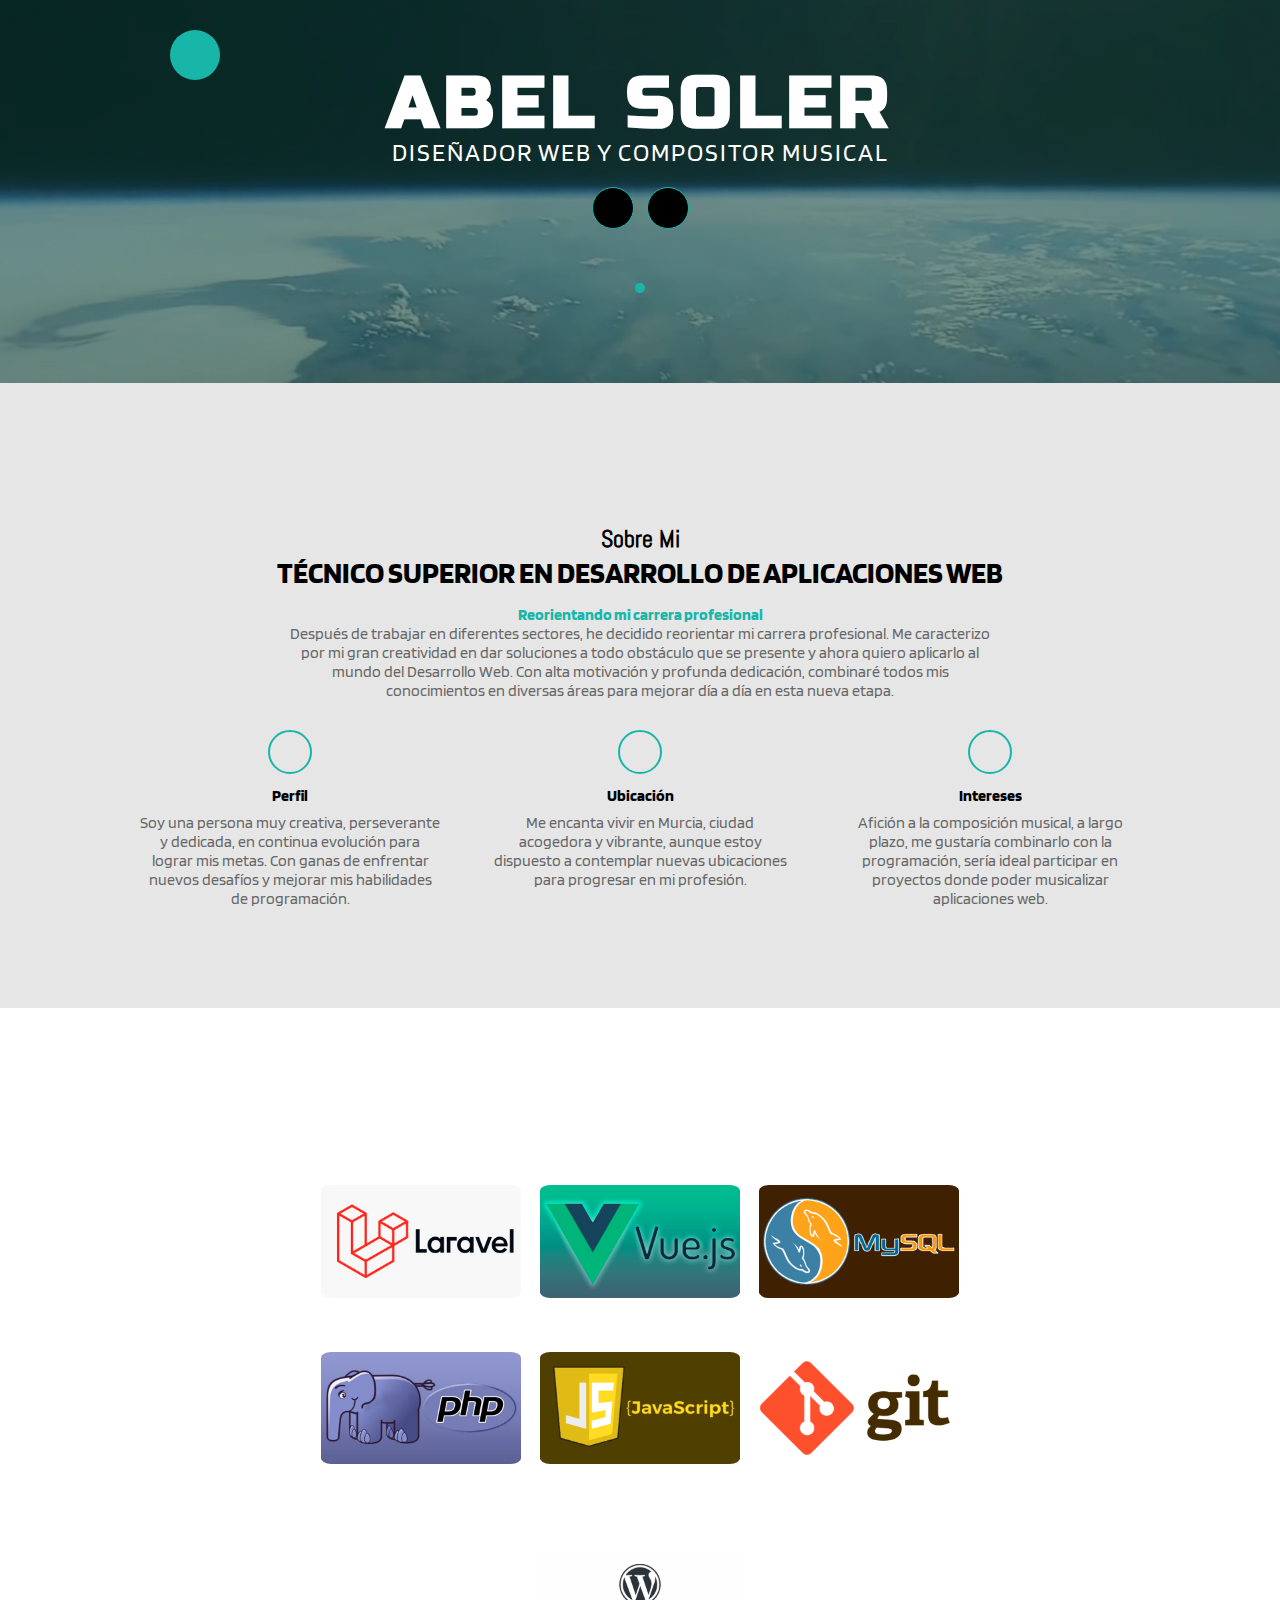
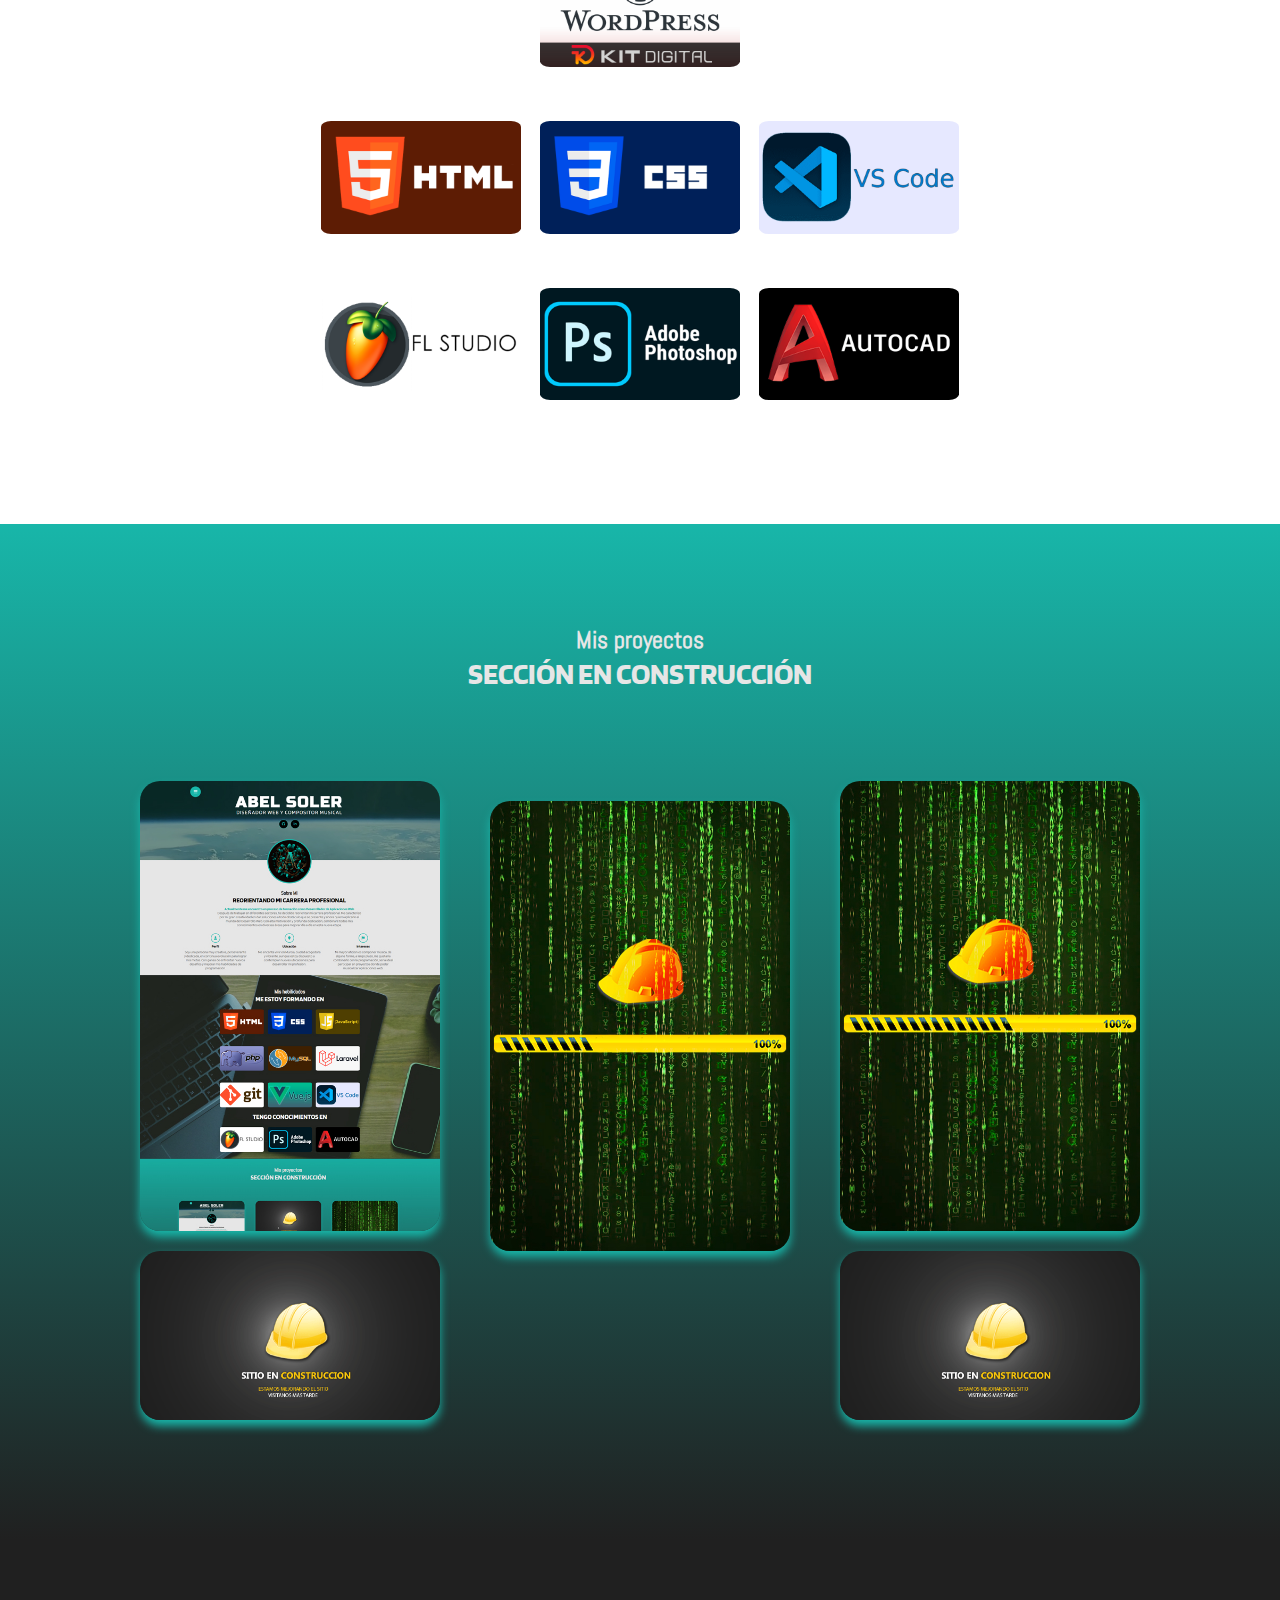
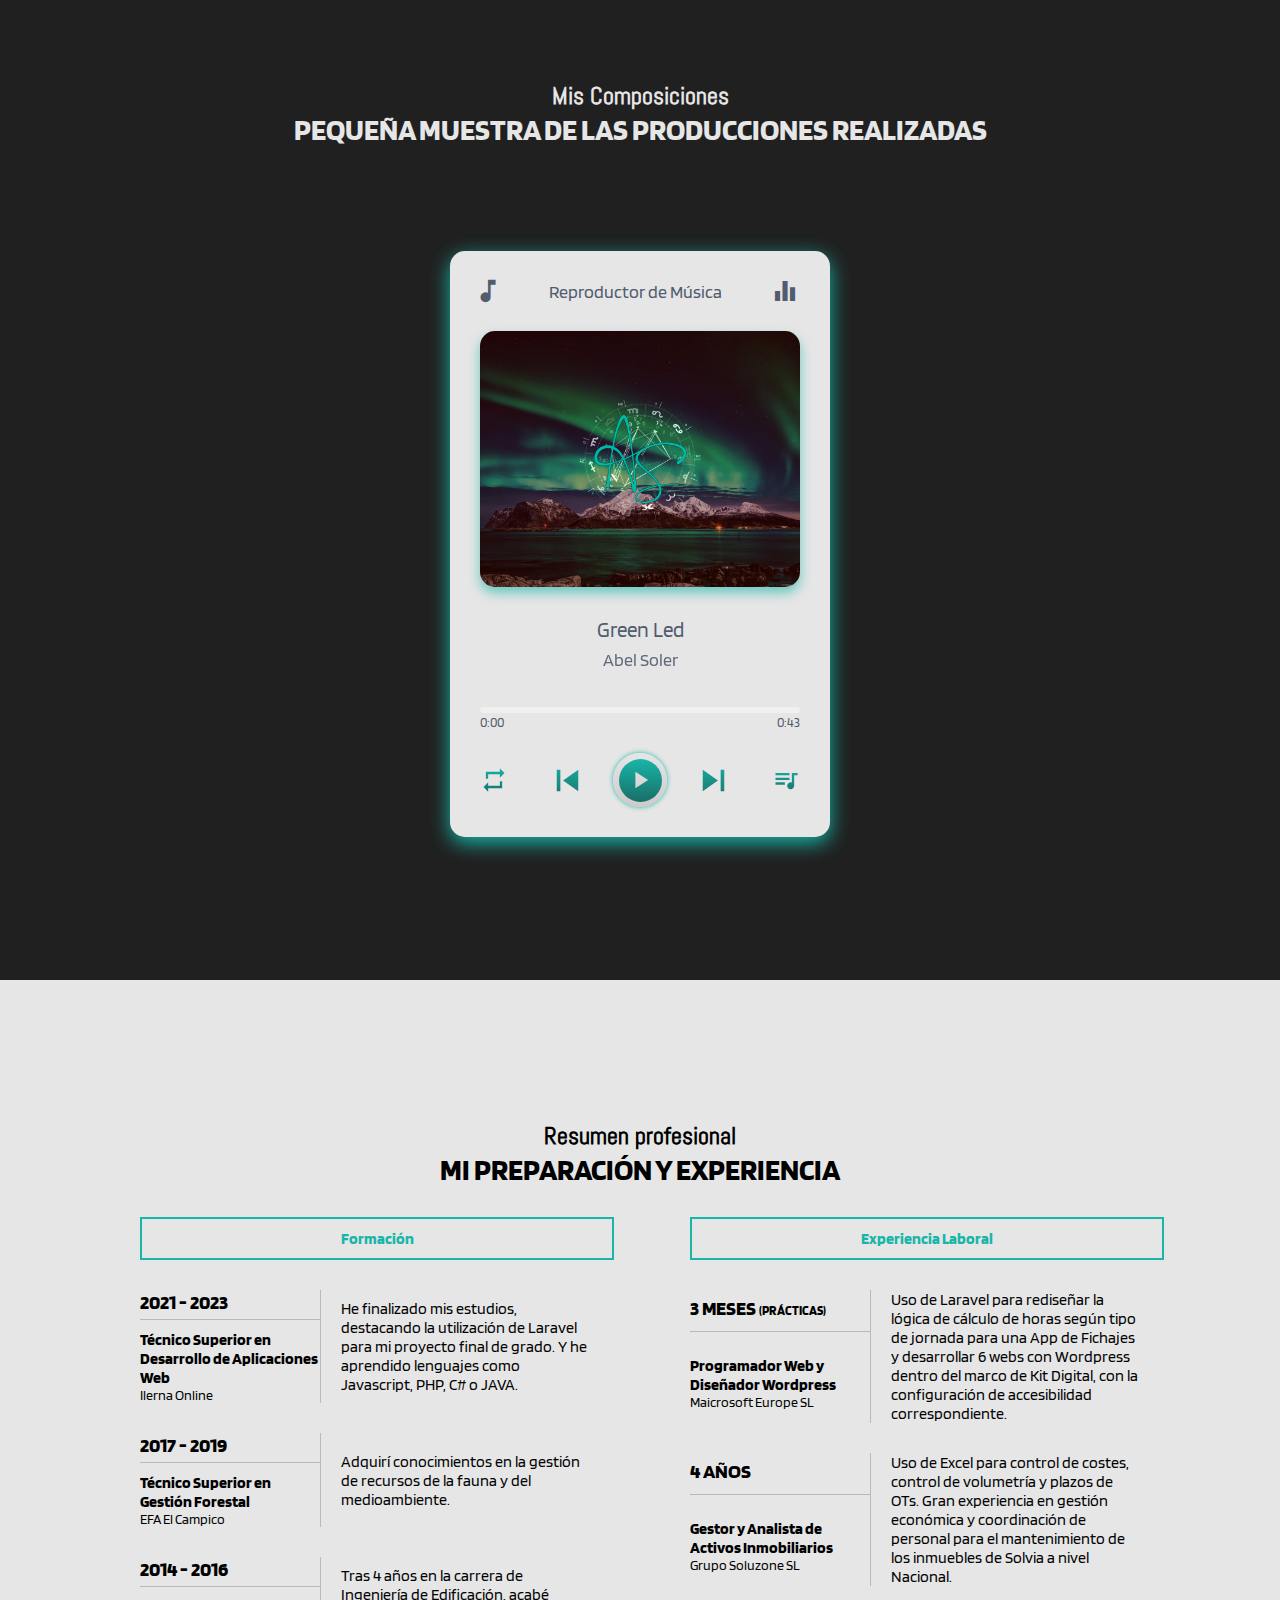
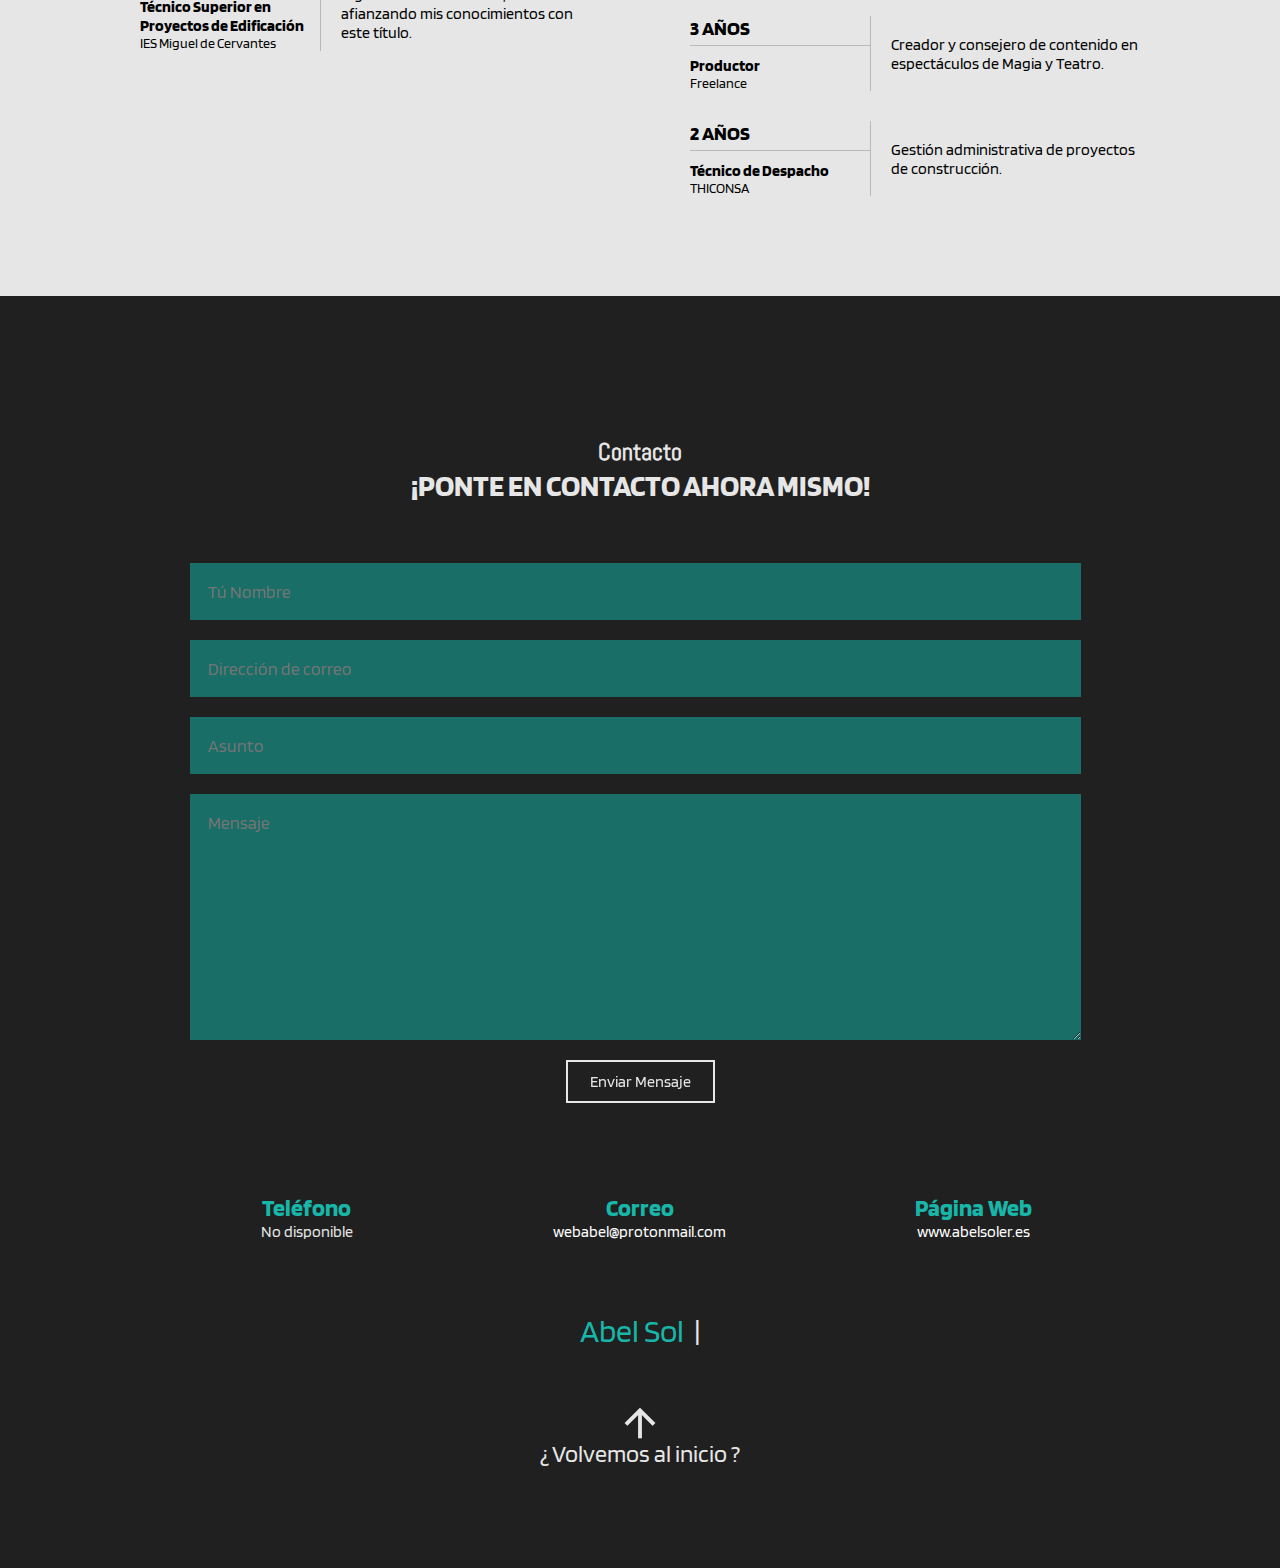
==== commit 488f366a: "añadido gif portada" ====
--- a/index.html
+++ b/index.html
@@ -154,7 +154,7 @@
                     <div class="col">
                         <div class="trabajo" data-aos="fade-up" data-aos-delay="200">
                             <a href="pages/finalproject.html" target="_blank">
-                                <img src="img/proyectos/t4.gif" alt="">
+                                <img src="img/proyectos/proyecto-portal-venta.gif" alt="">
                                 <p class="desc" style="display: inline-grid;">Portal Ventas
                                     <span class="col" style="margin-top: -25px; color:#ca0000; text-shadow: 1px 1px 2px rgba(0, 0, 0, 0.5);">LARAVEL</span>
                                 </p>
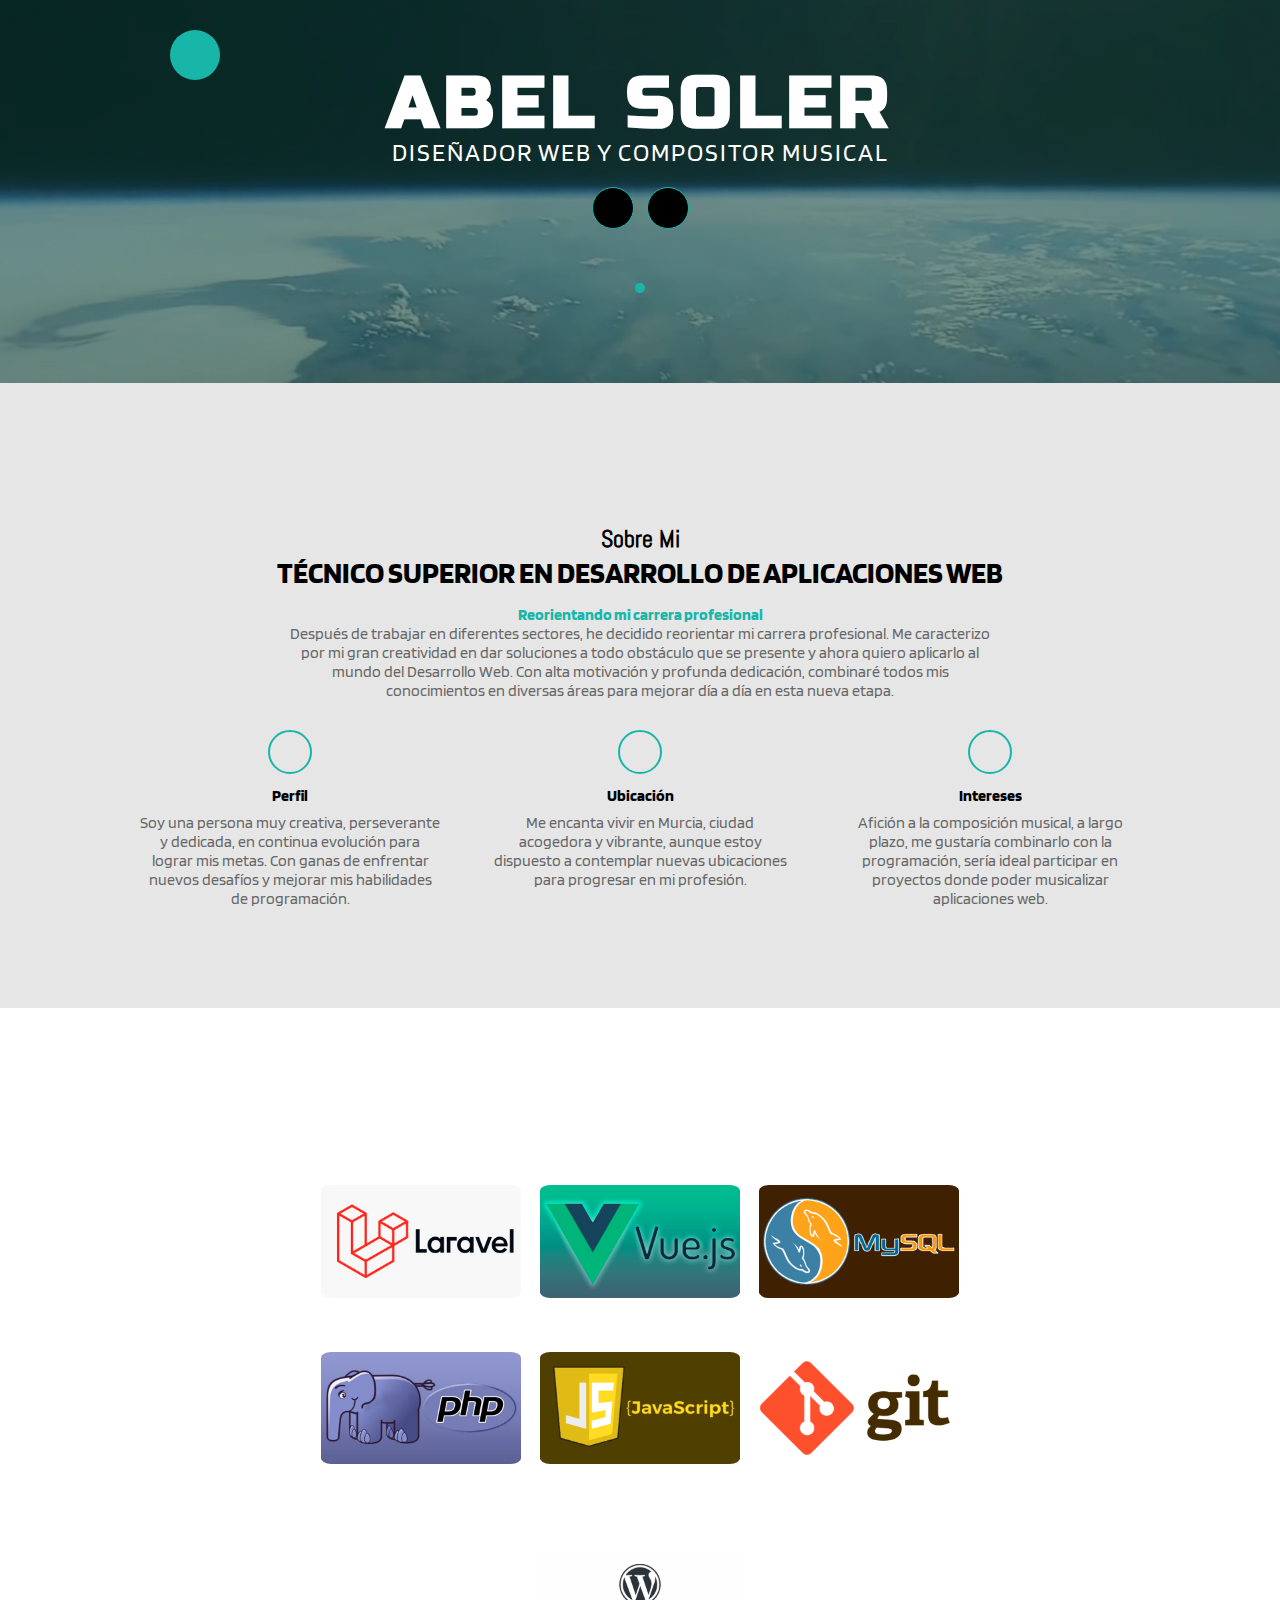
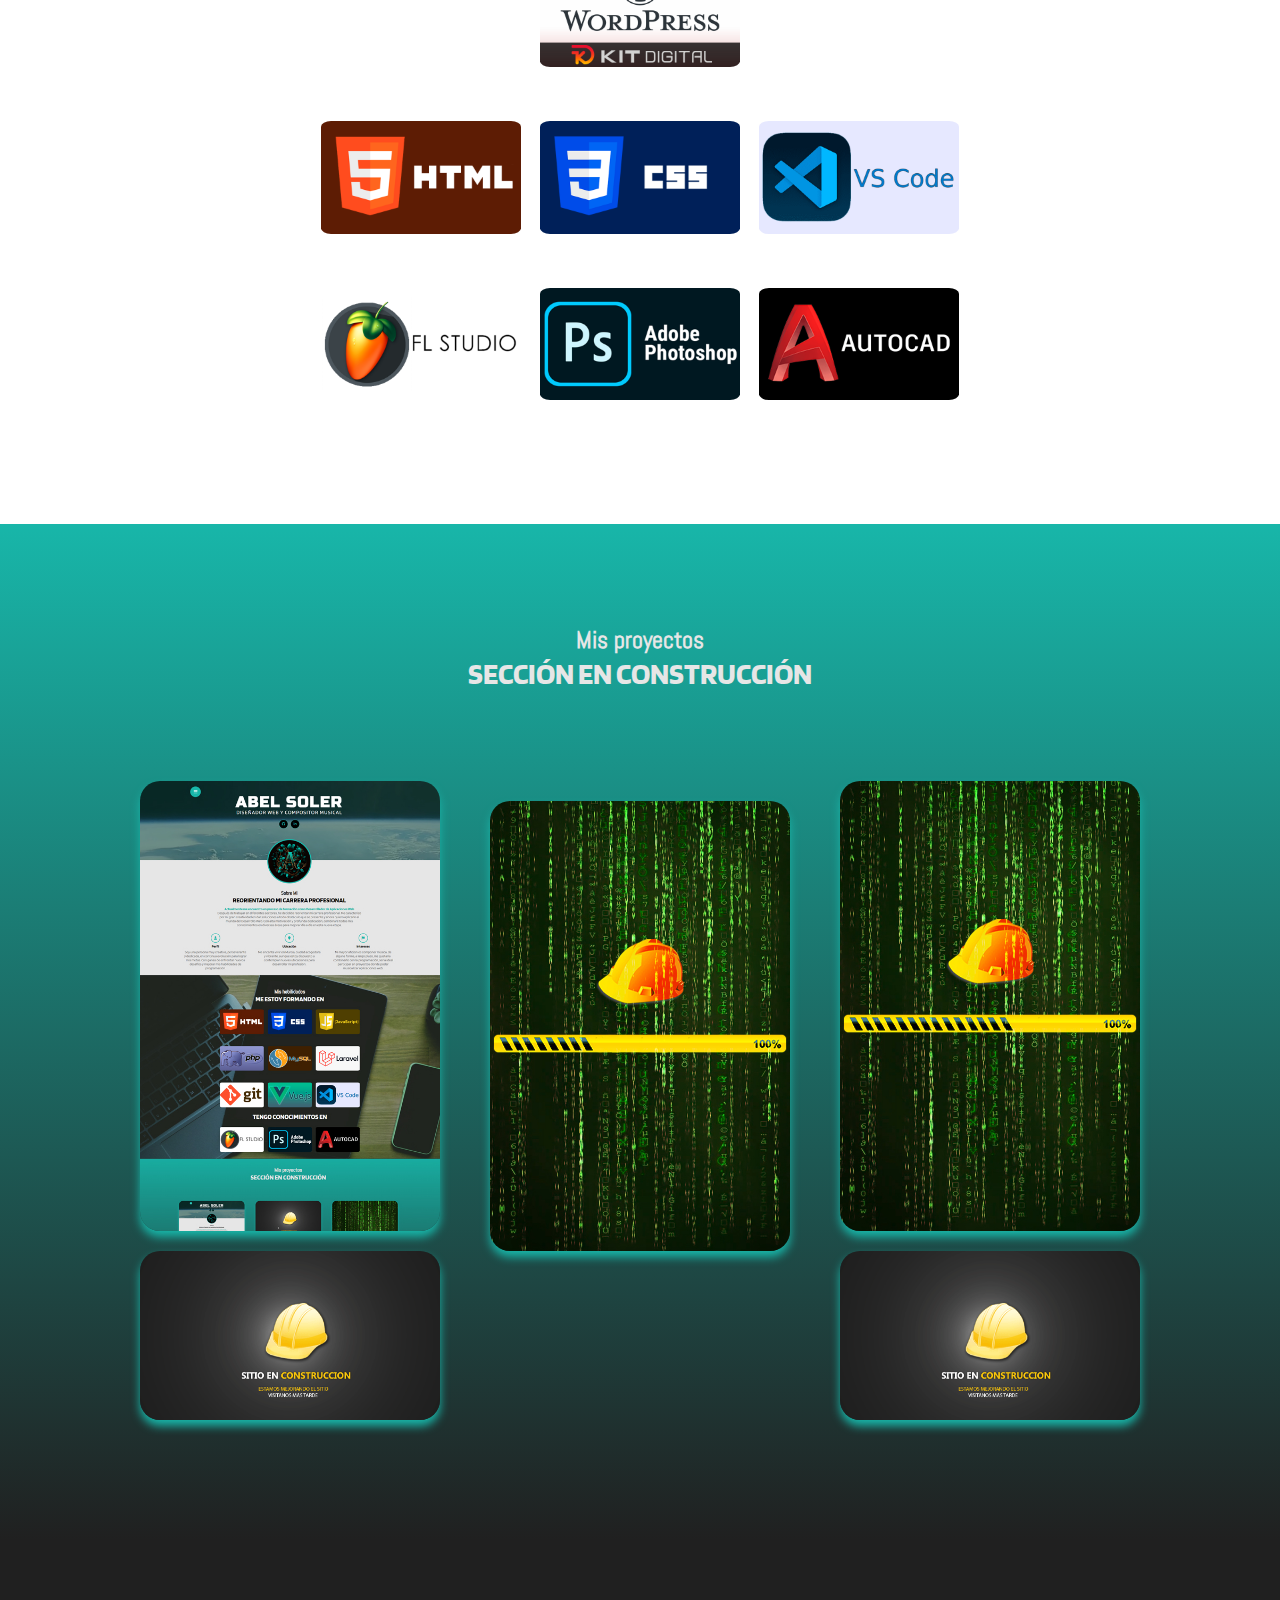
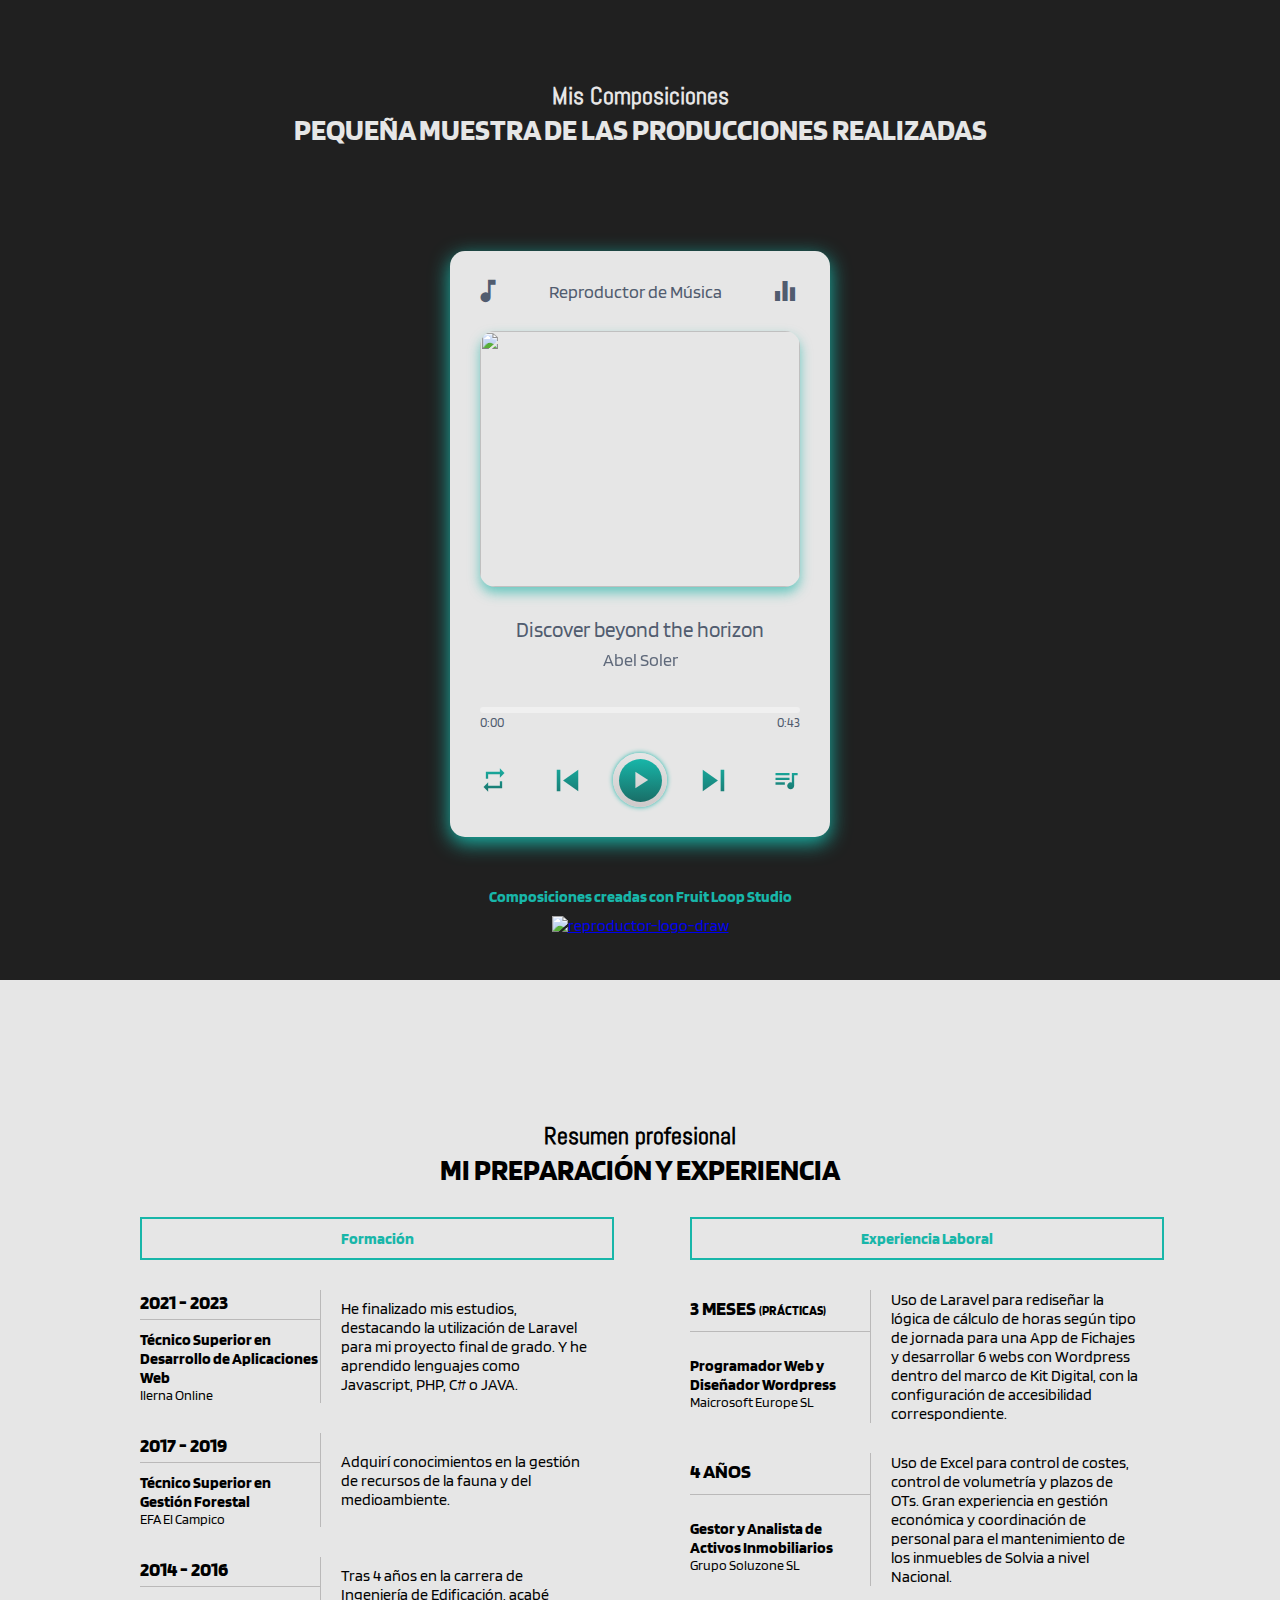
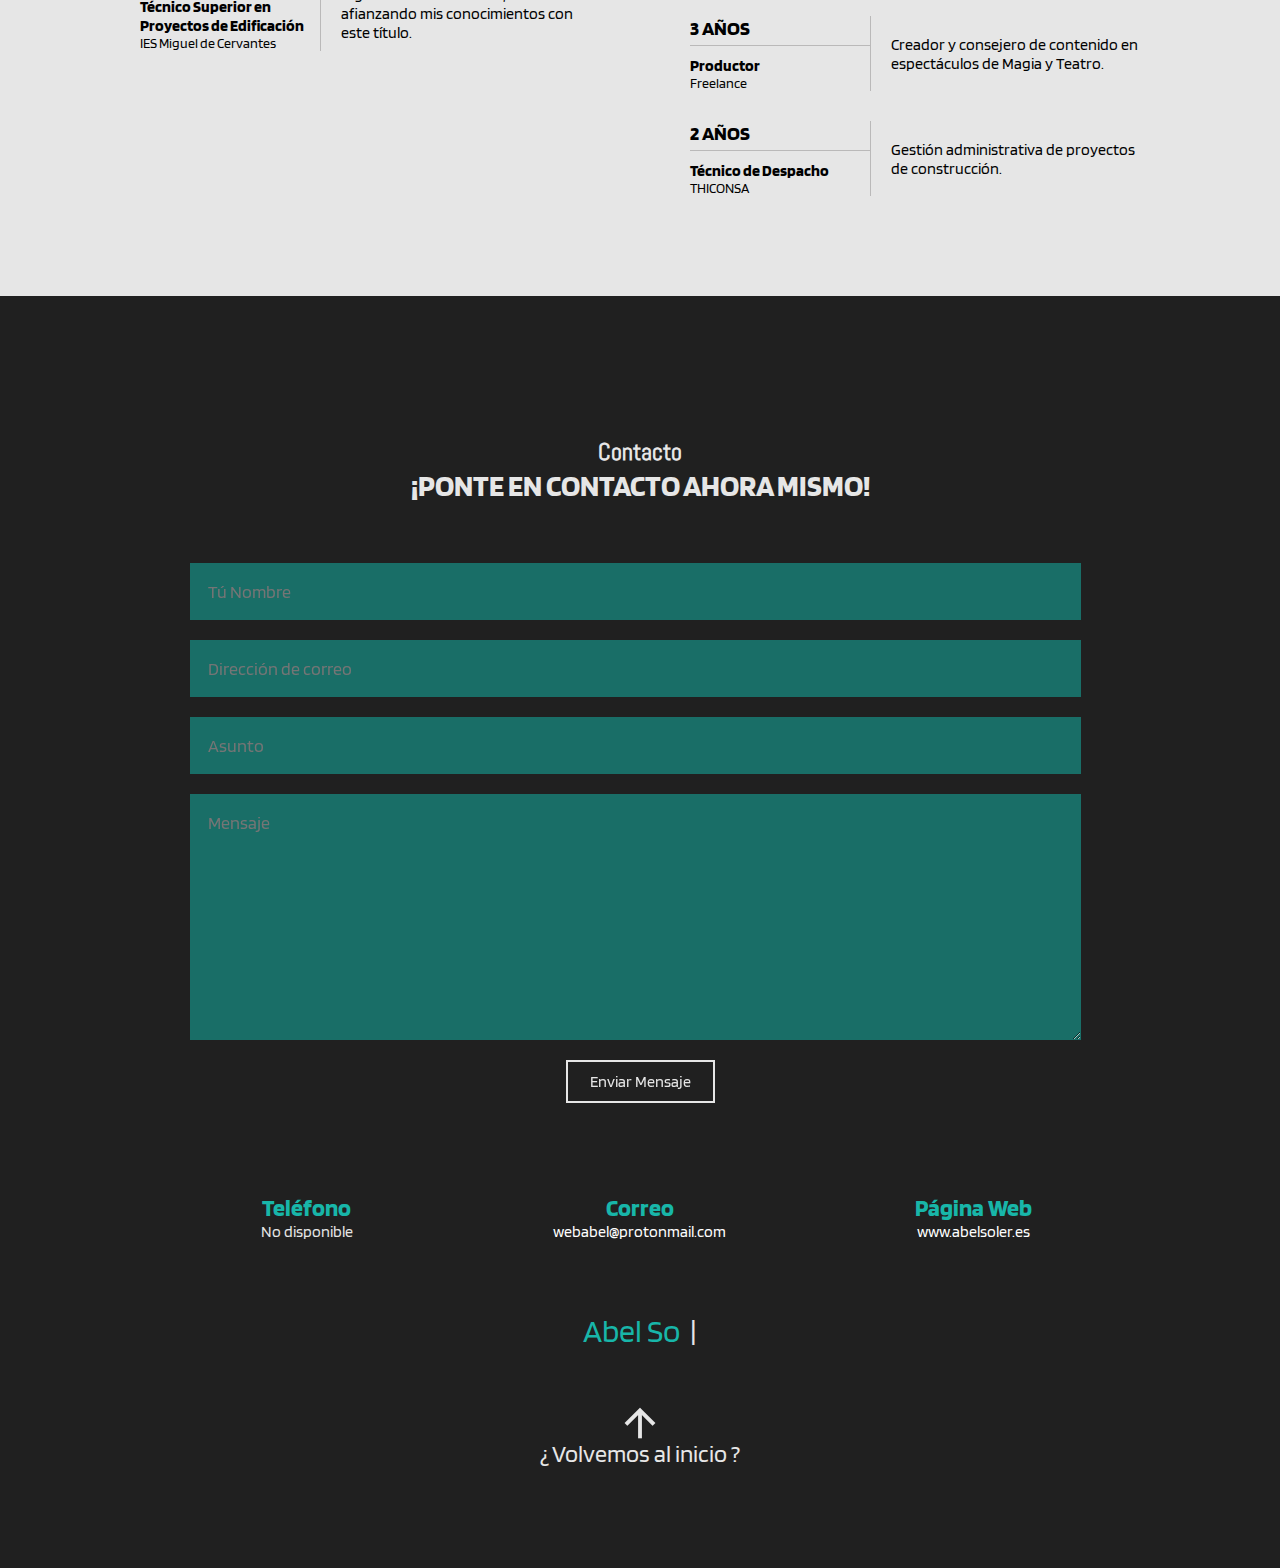
==== commit e10986b2: "version 16-10-23 terminado" ====
--- a/index.html
+++ b/index.html
@@ -205,7 +205,7 @@
             <canvas id="canvas"> </canvas>
             <div class="wrapper" data-aos="fade-up" data-aos-duration="400">
                 <div class="top-bar">
-                    <i class="material-icons">music_note</i>
+                    <i class="material-icons" src="https://www.image-line.com/wp-content/themes/intracto/build/images/fl-header-logo.png">music_note </i>
                         <span>Reproductor de Música</span>
                     <i class="material-icons">equalizer</i>
                 </div>
@@ -247,6 +247,13 @@
                     </ul>
                 </div>
             </div> 
+            <div>
+                <h4 style="color:#18b6a9;">Composiciones creadas con Fruit Loop Studio</h4>
+                <a href="https://www.image-line.com/">                
+                    <img src="https://www.image-line.com/wp-content/themes/intracto/build/images/fl-header-logo.png" alt="reproductor-logo-draw" style="width: 80px; margin-bottom: 35px; margin-top: 10px;">
+                </a>
+
+            </div>
         </div>    
     </section>
     
